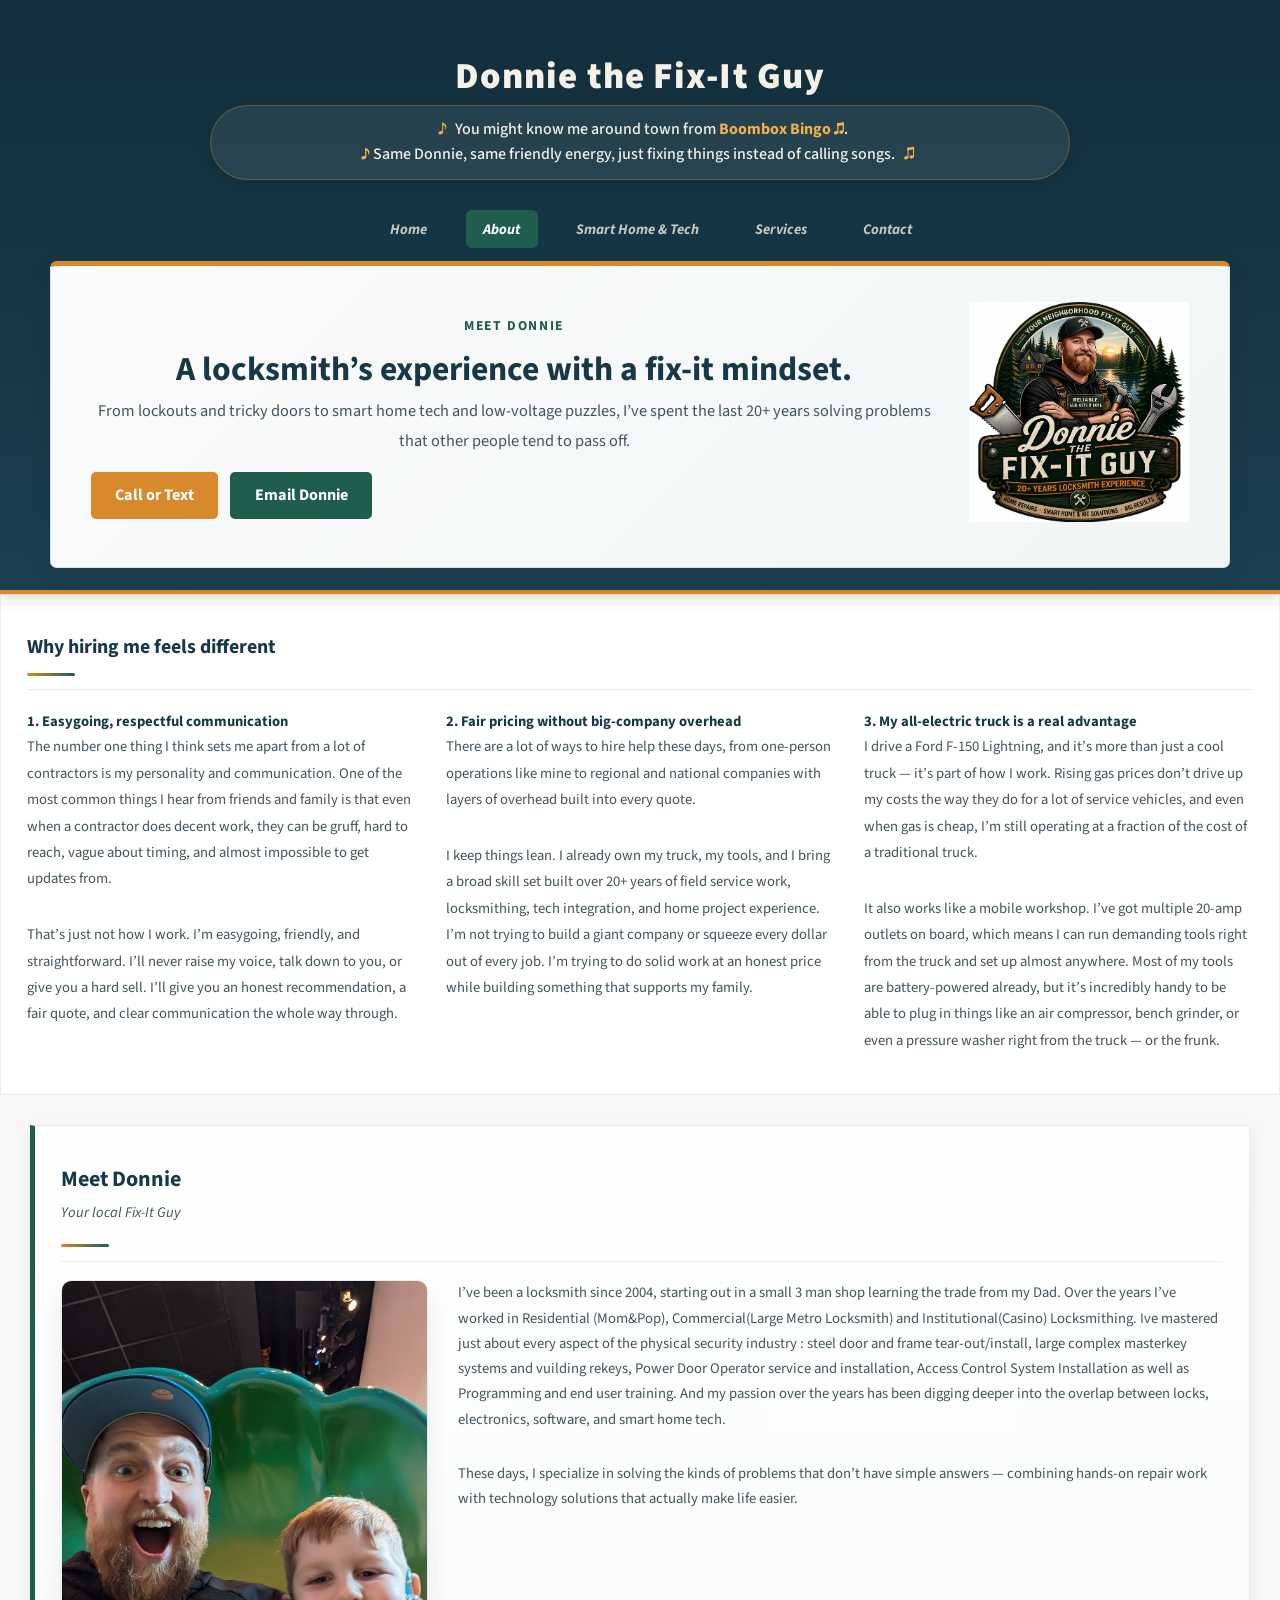
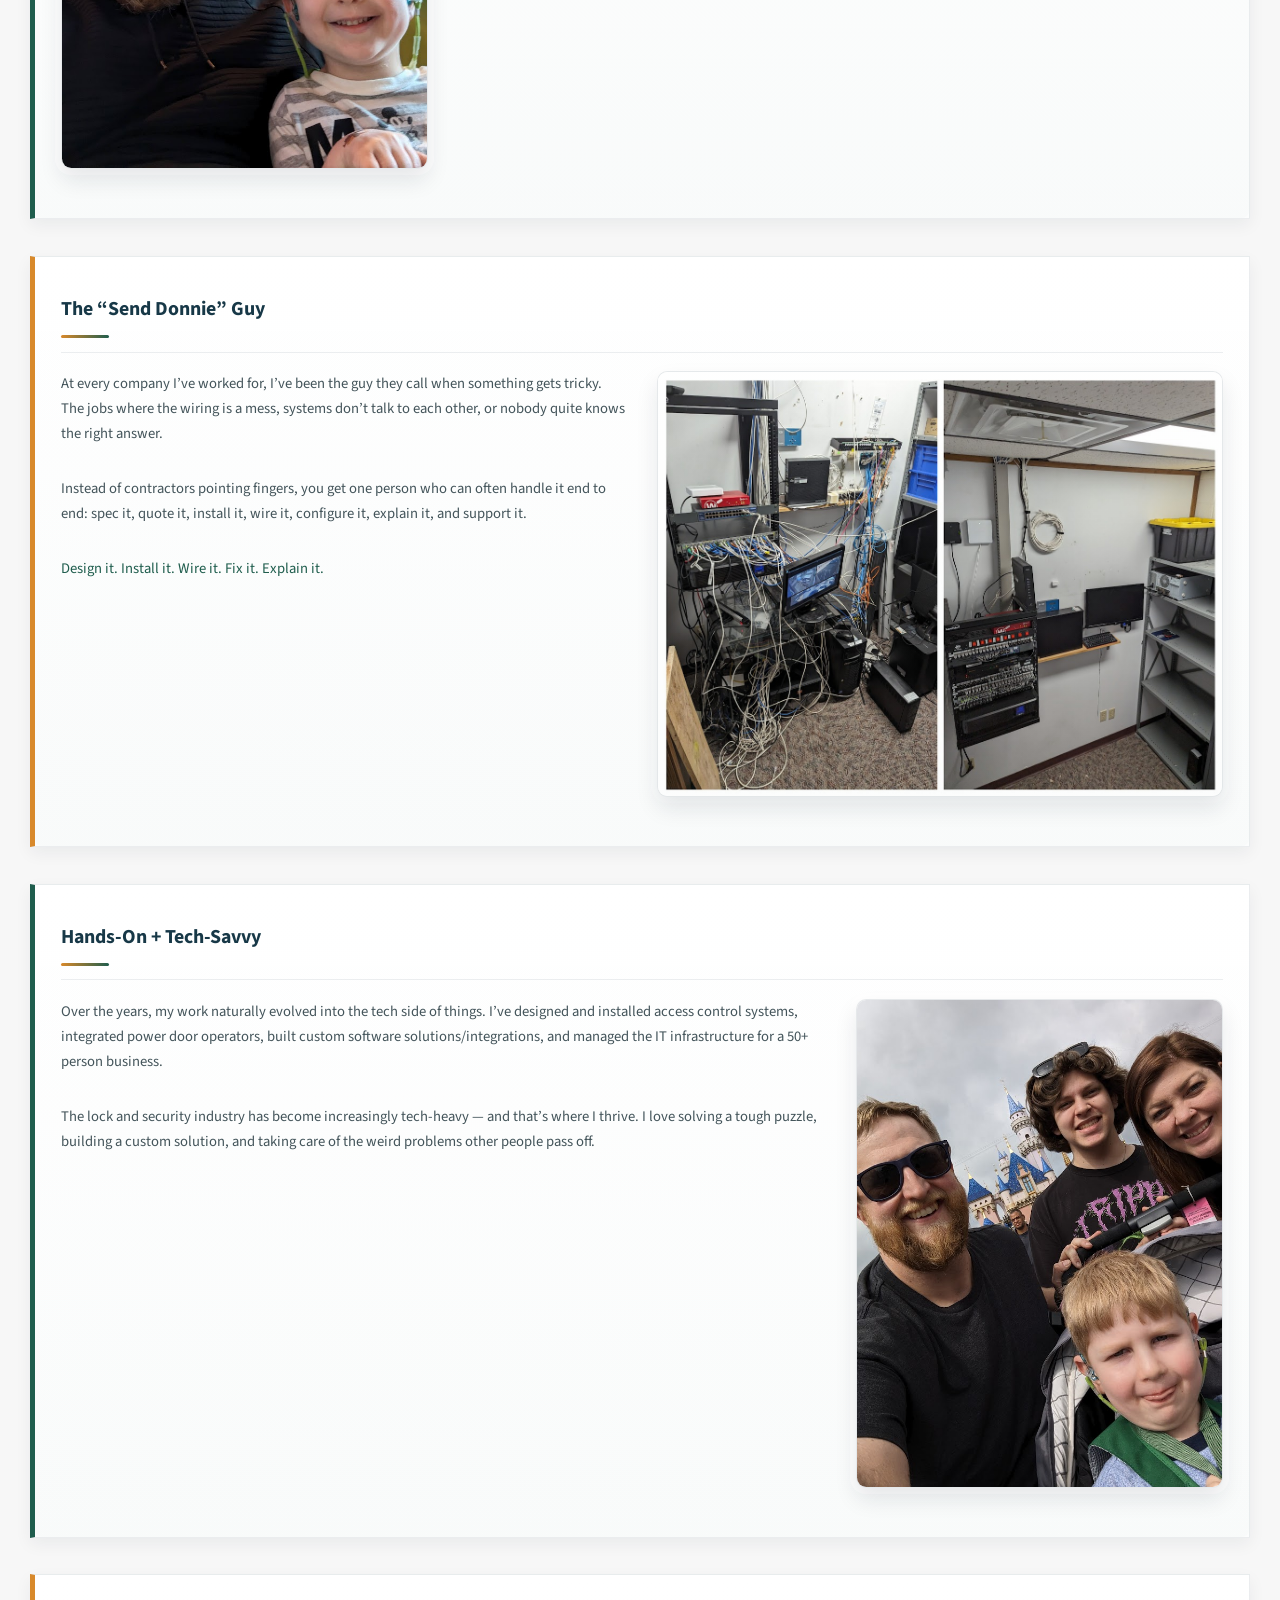
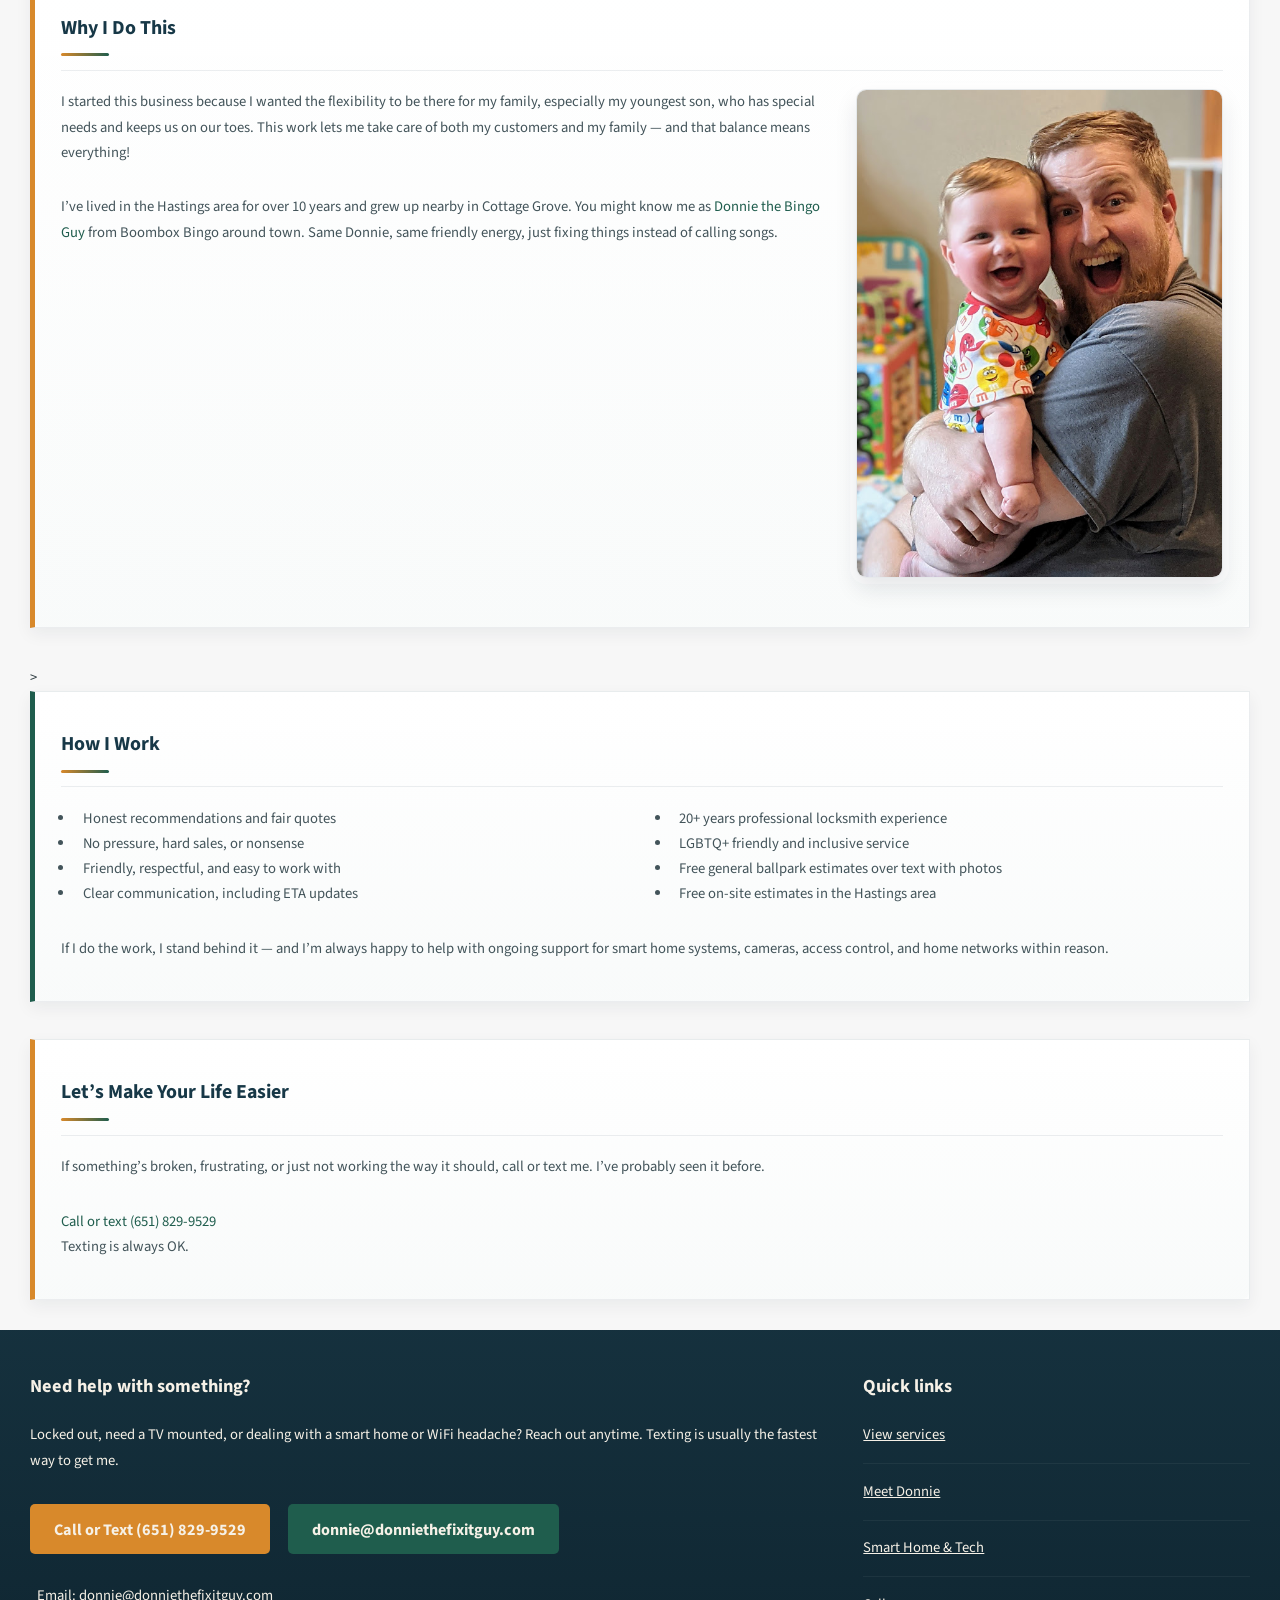
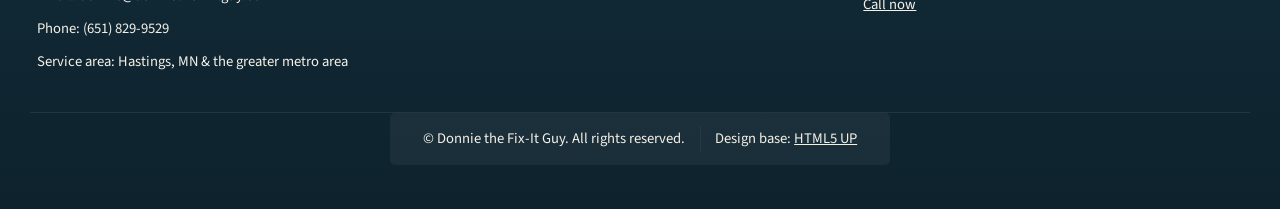
==== about.html @ aeb832d9 "Update about.html" ====
<!DOCTYPE HTML>
<!--
	Dopetrope by HTML5 UP
	html5up.net | @ajlkn
	Free for personal and commercial use under the CCA 3.0 license (html5up.net/license)
-->
<html>
	<head>
		<title>About Donnie | Donnie the Fix-It Guy</title>
		<meta charset="utf-8" />
		<meta name="viewport" content="width=device-width, initial-scale=1, user-scalable=no" />
		<meta name="description" content="Meet Donnie, your local Fix-It Guy serving Hastings, MN and the greater metro with locksmith, repair, and smart home help." />
		<link rel="icon" href="images/logo-main.png" />
		<link rel="stylesheet" href="assets/css/main.css" />
		<link rel="stylesheet" href="assets/css/custom.css" />
	</head>
	<body class="no-sidebar is-preload">
		<div id="page-wrapper">

						<section id="header" class="site-header-slim">
				<h1><a href="index.html">Donnie the Fix-It Guy</a></h1>
				<p class="site-connection">
	<span class="music-note">♪</span>
	You might know me around town from <strong>Boombox Bingo ♫</strong>. <br><strong>♪</strong> Same Donnie, same friendly energy, just fixing things instead of calling songs.
					<span class="music-note">♫</span>
</p>
		
				<nav id="nav">
					<ul>
						<li class=""><a href="index.html">Home</a></li>
						<li class="current"><a href="about.html">About</a></li>
						<li class=""><a href="tech.html">Smart Home &amp; Tech</a></li>
						<li><a href="index.html#services">Services</a></li>
						<li><a href="index.html#contact">Contact</a></li>
					</ul>
				</nav>

				<section class="page-hero hero-subpage">
					<div class="page-hero-inner">
						<div class="page-hero-copy">
							<p class="eyebrow">Meet Donnie</p>
							<h2>A locksmith’s experience with a fix-it mindset.</h2>
							<p>From lockouts and tricky doors to smart home tech and low-voltage puzzles, I’ve spent the last 20+ years solving problems that other people tend to pass off.</p>
							<div class="hero-actions">
								<a href="tel:6518299529" class="button primary">Call or Text</a>
								<a href="mailto:donnie@donniethefixitguy.com" class="button alt">Email Donnie</a>
							</div>
						</div>
						<div class="page-hero-mark">
							<img src="images/logo-main.png" alt="Donnie the Fix-It Guy logo" />
						</div>
					</div>
				</section>
			</section>

			<section class="box">
	<header>
		<h3>Why hiring me feels different</h3>
	</header>

	<div class="row">
		<div class="col-4 col-12-medium">
			<section>
				<h4>1. Easygoing, respectful communication</h4>
				<p>
					The number one thing I think sets me apart from a lot of contractors is my personality and communication.
					One of the most common things I hear from friends and family is that even when a contractor does decent work,
					they can be gruff, hard to reach, vague about timing, and almost impossible to get updates from.
				</p>
				<p>
					That’s just not how I work. I’m easygoing, friendly, and straightforward. I’ll never raise my voice,
					talk down to you, or give you a hard sell. I’ll give you an honest recommendation, a fair quote,
					and clear communication the whole way through.
				</p>
			</section>
		</div>

		<div class="col-4 col-12-medium">
			<section>
				<h4>2. Fair pricing without big-company overhead</h4>
				<p>
					There are a lot of ways to hire help these days, from one-person operations like mine to regional
					and national companies with layers of overhead built into every quote.
				</p>
				<p>
					I keep things lean. I already own my truck, my tools, and I bring a broad skill set built over
					20+ years of field service work, locksmithing, tech integration, and home project experience.
					I’m not trying to build a giant company or squeeze every dollar out of every job. I’m trying to
					do solid work at an honest price while building something that supports my family.
				</p>
			</section>
		</div>

		<div class="col-4 col-12-medium">
			<section>
				<h4>3. My all-electric truck is a real advantage</h4>
				<p>
					I drive a Ford F-150 Lightning, and it’s more than just a cool truck — it’s part of how I work.
					Rising gas prices don’t drive up my costs the way they do for a lot of service vehicles, and even
					when gas is cheap, I’m still operating at a fraction of the cost of a traditional truck.
				</p>
				<p>
					It also works like a mobile workshop. I’ve got multiple 20-amp outlets on board, which means I can
					run demanding tools right from the truck and set up almost anywhere. Most of my tools are battery-powered
					already, but it’s incredibly handy to be able to plug in things like an air compressor, bench grinder,
					or even a pressure washer right from the truck — or the frunk.
				</p>
			</section>
		</div>
	</div>
</section>
			
			<section id="main">
				<div class="container">
					<section class="box">
						<header><h2>Meet Donnie</h2><p>Your local Fix-It Guy</p></header>
						<div class="row">
							<div class="col-4 col-12-medium"><span class="image fit"><img src="images/donnie-1.jpg" alt="Donnie the Fix-It Guy" /></span></div>
							<div class="col-8 col-12-medium"><p>I’ve been a locksmith since 2004, starting out in a small 3 man shop learning the trade from my Dad. Over the years I’ve worked in Residential (Mom&Pop), Commercial(Large Metro Locksmith) and Institutional(Casino) Locksmithing. Ive mastered just about every aspect of the physical security industry : steel door and frame tear-out/install, large complex masterkey systems and vuilding rekeys, Power Door Operator service and installation, Access Control System Installation as well as Programming and end user training.   And my passion over the years has been digging deeper into the overlap between locks, electronics, software, and smart home tech.</p><p>These days, I specialize in solving the kinds of problems that don’t have simple answers — combining hands-on repair work with technology solutions that actually make life easier.</p></div>
						</div>
					</section>

					<section class="box">
						<header><h3>The “Send Donnie” Guy</h3></header>
						<div class="row">
							<div class="col-6 col-12-medium"><p>At every company I’ve worked for, I’ve been the guy they call when something gets tricky. The jobs where the wiring is a mess, systems don’t talk to each other, or nobody quite knows the right answer.</p><p>Instead of contractors pointing fingers, you get one person who can often handle it end to end: spec it, quote it, install it, wire it, configure it, explain it, and support it.</p><p><strong>Design it. Install it. Wire it. Fix it. Explain it.</strong></p></div>
							<div class="col-6 col-12-medium"><span class="image fit"><img src="images/donnie-2.jpg" alt="Donnie working" /></span></div>
						</div>
					</section>

					<section class="box">
						<header><h3>Hands-On + Tech-Savvy</h3></header>
						<div class="row">
							<div class="col-8 col-12-medium"><p>Over the years, my work naturally evolved into the tech side of things. I’ve designed and installed access control systems, integrated power door operators, built custom software solutions/integrations, and managed the IT infrastructure for a 50+ person business.</p><p>The lock and security industry has become increasingly tech-heavy — and that’s where I thrive. I love solving a tough puzzle, building a custom solution, and taking care of the weird problems other people pass off.</p></div>
							<div class="col-4 col-12-medium"><span class="image fit"><img src="images/donnie-3.jpg" alt="Donnie with family" /></span></div>
						</div>
					</section>

					<section class="box">
						<header><h3>Why I Do This</h3></header>
						<div class="row">
							<div class="col-8 col-12-medium"><p>I started this business because I wanted the flexibility to be there for my family, especially my youngest son, who has special needs and keeps us on our toes. This work lets me take care of both my customers and my family — and that balance means everything!</p><p>I’ve lived in the Hastings area for over 10 years and grew up nearby in Cottage Grove. You might know me as <strong>Donnie the Bingo Guy</strong> from Boombox Bingo around town. Same Donnie, same friendly energy, just fixing things instead of calling songs.</p></div>
							<div class="col-4 col-12-medium"><span class="image fit"><img src="images/donnie-4.jpg" alt="Donnie with Alexei" /></span></div>
						</div>
					</section>>

					<section class="box">
						<header><h3>How I Work</h3></header>
						<div class="row">
							<div class="col-6 col-12-medium"><ul><li>Honest recommendations and fair quotes</li><li>No pressure, hard sales, or nonsense</li><li>Friendly, respectful, and easy to work with</li><li>Clear communication, including ETA updates</li></ul></div>
							<div class="col-6 col-12-medium"><ul><li>20+ years professional locksmith experience</li><li>LGBTQ+ friendly and inclusive service</li><li>Free general ballpark estimates over text with photos</li><li>Free on-site estimates in the Hastings area</li></ul></div>
						</div>
						<p>If I do the work, I stand behind it — and I’m always happy to help with ongoing support for smart home systems, cameras, access control, and home networks within reason.</p>
					</section>

					<section class="box">
						<header><h3>Let’s Make Your Life Easier</h3></header>
						<p>If something’s broken, frustrating, or just not working the way it should, call or text me. I’ve probably seen it before.</p>
						<p><strong>Call or text (651) 829-9529</strong><br />Texting is always OK.</p>
					</section>
				</div>
			</section>

			<section id="footer">
				<div class="container">
					<div class="row">
						<div class="col-8 col-12-medium">
							<section id="contact">
								<header><h2>Need help with something?</h2></header>
								<p>Locked out, need a TV mounted, or dealing with a smart home or WiFi headache? Reach out anytime. Texting is usually the fastest way to get me.</p>
								<ul class="actions">
									<li><a href="tel:6518299529" class="button">Call or Text (651) 829-9529</a></li>
									<li><a href="mailto:donnie@donniethefixitguy.com" class="button alt">donnie@donniethefixitguy.com</a></li>
								</ul>
								<ul class="contact-quick">
									<li><strong>Email:</strong> <a href="mailto:donnie@donniethefixitguy.com">donnie@donniethefixitguy.com</a></li>
									<li><strong>Phone:</strong> <a href="tel:6518299529">(651) 829-9529</a></li>
									<li><strong>Service area:</strong> Hastings, MN &amp; the greater metro area</li>
								</ul>
							</section>
						</div>
						<div class="col-4 col-12-medium">
							<section>
								<header><h2>Quick links</h2></header>
								<ul class="divided">
									<li><a href="index.html#services">View services</a></li>
									<li><a href="about.html">Meet Donnie</a></li>
									<li><a href="tech.html">Smart Home &amp; Tech</a></li>
									<li><a href="tel:6518299529">Call now</a></li>
								</ul>
							</section>
						</div>
						<div class="col-12">
							<div id="copyright">
								<ul class="links">
									<li>&copy; Donnie the Fix-It Guy. All rights reserved.</li><li>Design base: <a href="https://html5up.net">HTML5 UP</a></li>
								</ul>
							</div>
						</div>
					</div>
				</div>
			</section>

		</div>

		<script src="assets/js/jquery.min.js"></script>
		<script src="assets/js/jquery.dropotron.min.js"></script>
		<script src="assets/js/browser.min.js"></script>
		<script src="assets/js/breakpoints.min.js"></script>
		<script src="assets/js/util.js"></script>
		<script src="assets/js/main.js"></script>
	</body>
</html>
---- assets/css/main.css ----
@import url("fontawesome-all.min.css");
@import url("https://fonts.googleapis.com/css?family=Source+Sans+Pro:300,400,700,900,300italic");

/*
	Dopetrope by HTML5 UP
	html5up.net | @ajlkn
	Free for personal and commercial use under the CCA 3.0 license (html5up.net/license)
*/

html, body, div, span, applet, object,
iframe, h1, h2, h3, h4, h5, h6, p, blockquote,
pre, a, abbr, acronym, address, big, cite,
code, del, dfn, em, img, ins, kbd, q, s, samp,
small, strike, strong, sub, sup, tt, var, b,
u, i, center, dl, dt, dd, ol, ul, li, fieldset,
form, label, legend, table, caption, tbody,
tfoot, thead, tr, th, td, article, aside,
canvas, details, embed, figure, figcaption,
footer, header, hgroup, menu, nav, output, ruby,
section, summary, time, mark, audio, video {
	margin: 0;
	padding: 0;
	border: 0;
	font-size: 100%;
	font: inherit;
	vertical-align: baseline;}

article, aside, details, figcaption, figure,
footer, header, hgroup, menu, nav, section {
	display: block;}

body {
	line-height: 1;
}

ol, ul {
	list-style: none;
}

blockquote, q {
	quotes: none;
}

	blockquote:before, blockquote:after, q:before, q:after {
		content: '';
		content: none;
	}

table {
	border-collapse: collapse;
	border-spacing: 0;
}

body {
	-webkit-text-size-adjust: none;
}

mark {
	background-color: transparent;
	color: inherit;
}

input::-moz-focus-inner {
	border: 0;
	padding: 0;
}

input, select, textarea {
	-moz-appearance: none;
	-webkit-appearance: none;
	-ms-appearance: none;
	appearance: none;
}

/* Basic */

	html {
		box-sizing: border-box;
	}

	*, *:before, *:after {
		box-sizing: inherit;
	}

	body {
		background: #252122;
		background-image: url("images/bg02.png");
	}

		body.is-preload *, body.is-preload *:before, body.is-preload *:after {
			-moz-animation: none !important;
			-webkit-animation: none !important;
			-ms-animation: none !important;
			animation: none !important;
			-moz-transition: none !important;
			-webkit-transition: none !important;
			-ms-transition: none !important;
			transition: none !important;
		}

	body, input, textarea, select {
		font-family: 'Source Sans Pro';
		font-weight: 300;
		color: #5d5d5d;
		font-size: 14pt;
		line-height: 1.75em;
	}

	strong, b {
		color: #252122;
		font-weight: 400;
	}

	i, em {
		font-style: italic;
	}

	sub {
		position: relative;
		top: 0.5em;
		font-size: 0.8em;
	}

	sup {
		position: relative;
		top: -0.5em;
		font-size: 0.8em;
	}

	blockquote {
		border-left: solid 0.75em #dddddd;
		padding: 1em 0 1em 1.5em;
		font-style: italic;
	}

	h1, h2, h3, h4, h5, h6 {
		color: #252122;
		font-weight: 700;
	}

	h1 a, h2 a, h3 a, h4 a, h5 a, h6 a {
		color: inherit;
		text-decoration: none;
	}

	h2 {
		font-size: 1.5em;
	}

	h3 {
		font-size: 1.35em;
	}

	a {
		color: #d52349;
		text-decoration: underline;
	}

		a:hover {
			text-decoration: none;
		}

	br.clear {
		clear: both;
	}

	hr {
		border: 0;
		border-top: solid 1px #dddddd;
		height: 1px;
		margin: 2em 0 2em 0;
	}

	p, ul, ol, dl, table {
		margin-bottom: 2em;
	}

/* Container */

	.container {
		margin: 0 auto;
		max-width: 100%;
		width: 70em;
	}

		@media screen and (max-width: 1680px) {

			.container {
				width: 70em;
			}

		}

		@media screen and (max-width: 1280px) {

			.container {
				width: calc(100% - 60px);
			}

		}

		@media screen and (max-width: 980px) {

			.container {
				width: calc(100% - 80px);
			}

		}

		@media screen and (max-width: 736px) {

			.container {
				width: calc(100% - 40px);
			}

		}

/* Row */

	.row {
		display: flex;
		flex-wrap: wrap;
		box-sizing: border-box;
		align-items: stretch;
	}

		.row > * {
			box-sizing: border-box;
		}

		.row.gtr-uniform > * > :last-child {
			margin-bottom: 0;
		}

		.row.aln-left {
			justify-content: flex-start;
		}

		.row.aln-center {
			justify-content: center;
		}

		.row.aln-right {
			justify-content: flex-end;
		}

		.row.aln-top {
			align-items: flex-start;
		}

		.row.aln-middle {
			align-items: center;
		}

		.row.aln-bottom {
			align-items: flex-end;
		}

		.row > .imp {
			order: -1;
		}

		.row > .col-1 {
			width: 8.33333%;
		}

		.row > .off-1 {
			margin-left: 8.33333%;
		}

		.row > .col-2 {
			width: 16.66667%;
		}

		.row > .off-2 {
			margin-left: 16.66667%;
		}

		.row > .col-3 {
			width: 25%;
		}

		.row > .off-3 {
			margin-left: 25%;
		}

		.row > .col-4 {
			width: 33.33333%;
		}

		.row > .off-4 {
			margin-left: 33.33333%;
		}

		.row > .col-5 {
			width: 41.66667%;
		}

		.row > .off-5 {
			margin-left: 41.66667%;
		}

		.row > .col-6 {
			width: 50%;
		}

		.row > .off-6 {
			margin-left: 50%;
		}

		.row > .col-7 {
			width: 58.33333%;
		}

		.row > .off-7 {
			margin-left: 58.33333%;
		}

		.row > .col-8 {
			width: 66.66667%;
		}

		.row > .off-8 {
			margin-left: 66.66667%;
		}

		.row > .col-9 {
			width: 75%;
		}

		.row > .off-9 {
			margin-left: 75%;
		}

		.row > .col-10 {
			width: 83.33333%;
		}

		.row > .off-10 {
			margin-left: 83.33333%;
		}

		.row > .col-11 {
			width: 91.66667%;
		}

		.row > .off-11 {
			margin-left: 91.66667%;
		}

		.row > .col-12 {
			width: 100%;
		}

		.row > .off-12 {
			margin-left: 100%;
		}

		.row.gtr-0 {
			margin-top: 0px;
			margin-left: 0px;
		}

			.row.gtr-0 > * {
				padding: 0px 0 0 0px;
			}

			.row.gtr-0.gtr-uniform {
				margin-top: 0px;
			}

				.row.gtr-0.gtr-uniform > * {
					padding-top: 0px;
				}

		.row.gtr-25 {
			margin-top: -12.5px;
			margin-left: -12.5px;
		}

			.row.gtr-25 > * {
				padding: 12.5px 0 0 12.5px;
			}

			.row.gtr-25.gtr-uniform {
				margin-top: -12.5px;
			}

				.row.gtr-25.gtr-uniform > * {
					padding-top: 12.5px;
				}

		.row.gtr-50 {
			margin-top: -25px;
			margin-left: -25px;
		}

			.row.gtr-50 > * {
				padding: 25px 0 0 25px;
			}

			.row.gtr-50.gtr-uniform {
				margin-top: -25px;
			}

				.row.gtr-50.gtr-uniform > * {
					padding-top: 25px;
				}

		.row {
			margin-top: -50px;
			margin-left: -50px;
		}

			.row > * {
				padding: 50px 0 0 50px;
			}

			.row.gtr-uniform {
				margin-top: -50px;
			}

				.row.gtr-uniform > * {
					padding-top: 50px;
				}

		.row.gtr-150 {
			margin-top: -75px;
			margin-left: -75px;
		}

			.row.gtr-150 > * {
				padding: 75px 0 0 75px;
			}

			.row.gtr-150.gtr-uniform {
				margin-top: -75px;
			}

				.row.gtr-150.gtr-uniform > * {
					padding-top: 75px;
				}

		.row.gtr-200 {
			margin-top: -100px;
			margin-left: -100px;
		}

			.row.gtr-200 > * {
				padding: 100px 0 0 100px;
			}

			.row.gtr-200.gtr-uniform {
				margin-top: -100px;
			}

				.row.gtr-200.gtr-uniform > * {
					padding-top: 100px;
				}

		@media screen and (max-width: 1680px) {

			.row {
				display: flex;
				flex-wrap: wrap;
				box-sizing: border-box;
				align-items: stretch;
			}

				.row > * {
					box-sizing: border-box;
				}

				.row.gtr-uniform > * > :last-child {
					margin-bottom: 0;
				}

				.row.aln-left {
					justify-content: flex-start;
				}

				.row.aln-center {
					justify-content: center;
				}

				.row.aln-right {
					justify-content: flex-end;
				}

				.row.aln-top {
					align-items: flex-start;
				}

				.row.aln-middle {
					align-items: center;
				}

				.row.aln-bottom {
					align-items: flex-end;
				}

				.row > .imp-xlarge {
					order: -1;
				}

				.row > .col-1-xlarge {
					width: 8.33333%;
				}

				.row > .off-1-xlarge {
					margin-left: 8.33333%;
				}

				.row > .col-2-xlarge {
					width: 16.66667%;
				}

				.row > .off-2-xlarge {
					margin-left: 16.66667%;
				}

				.row > .col-3-xlarge {
					width: 25%;
				}

				.row > .off-3-xlarge {
					margin-left: 25%;
				}

				.row > .col-4-xlarge {
					width: 33.33333%;
				}

				.row > .off-4-xlarge {
					margin-left: 33.33333%;
				}

				.row > .col-5-xlarge {
					width: 41.66667%;
				}

				.row > .off-5-xlarge {
					margin-left: 41.66667%;
				}

				.row > .col-6-xlarge {
					width: 50%;
				}

				.row > .off-6-xlarge {
					margin-left: 50%;
				}

				.row > .col-7-xlarge {
					width: 58.33333%;
				}

				.row > .off-7-xlarge {
					margin-left: 58.33333%;
				}

				.row > .col-8-xlarge {
					width: 66.66667%;
				}

				.row > .off-8-xlarge {
					margin-left: 66.66667%;
				}

				.row > .col-9-xlarge {
					width: 75%;
				}

				.row > .off-9-xlarge {
					margin-left: 75%;
				}

				.row > .col-10-xlarge {
					width: 83.33333%;
				}

				.row > .off-10-xlarge {
					margin-left: 83.33333%;
				}

				.row > .col-11-xlarge {
					width: 91.66667%;
				}

				.row > .off-11-xlarge {
					margin-left: 91.66667%;
				}

				.row > .col-12-xlarge {
					width: 100%;
				}

				.row > .off-12-xlarge {
					margin-left: 100%;
				}

				.row.gtr-0 {
					margin-top: 0px;
					margin-left: 0px;
				}

					.row.gtr-0 > * {
						padding: 0px 0 0 0px;
					}

					.row.gtr-0.gtr-uniform {
						margin-top: 0px;
					}

						.row.gtr-0.gtr-uniform > * {
							padding-top: 0px;
						}

				.row.gtr-25 {
					margin-top: -12.5px;
					margin-left: -12.5px;
				}

					.row.gtr-25 > * {
						padding: 12.5px 0 0 12.5px;
					}

					.row.gtr-25.gtr-uniform {
						margin-top: -12.5px;
					}

						.row.gtr-25.gtr-uniform > * {
							padding-top: 12.5px;
						}

				.row.gtr-50 {
					margin-top: -25px;
					margin-left: -25px;
				}

					.row.gtr-50 > * {
						padding: 25px 0 0 25px;
					}

					.row.gtr-50.gtr-uniform {
						margin-top: -25px;
					}

						.row.gtr-50.gtr-uniform > * {
							padding-top: 25px;
						}

				.row {
					margin-top: -50px;
					margin-left: -50px;
				}

					.row > * {
						padding: 50px 0 0 50px;
					}

					.row.gtr-uniform {
						margin-top: -50px;
					}

						.row.gtr-uniform > * {
							padding-top: 50px;
						}

				.row.gtr-150 {
					margin-top: -75px;
					margin-left: -75px;
				}

					.row.gtr-150 > * {
						padding: 75px 0 0 75px;
					}

					.row.gtr-150.gtr-uniform {
						margin-top: -75px;
					}

						.row.gtr-150.gtr-uniform > * {
							padding-top: 75px;
						}

				.row.gtr-200 {
					margin-top: -100px;
					margin-left: -100px;
				}

					.row.gtr-200 > * {
						padding: 100px 0 0 100px;
					}

					.row.gtr-200.gtr-uniform {
						margin-top: -100px;
					}

						.row.gtr-200.gtr-uniform > * {
							padding-top: 100px;
						}

		}

		@media screen and (max-width: 1280px) {

			.row {
				display: flex;
				flex-wrap: wrap;
				box-sizing: border-box;
				align-items: stretch;
			}

				.row > * {
					box-sizing: border-box;
				}

				.row.gtr-uniform > * > :last-child {
					margin-bottom: 0;
				}

				.row.aln-left {
					justify-content: flex-start;
				}

				.row.aln-center {
					justify-content: center;
				}

				.row.aln-right {
					justify-content: flex-end;
				}

				.row.aln-top {
					align-items: flex-start;
				}

				.row.aln-middle {
					align-items: center;
				}

				.row.aln-bottom {
					align-items: flex-end;
				}

				.row > .imp-large {
					order: -1;
				}

				.row > .col-1-large {
					width: 8.33333%;
				}

				.row > .off-1-large {
					margin-left: 8.33333%;
				}

				.row > .col-2-large {
					width: 16.66667%;
				}

				.row > .off-2-large {
					margin-left: 16.66667%;
				}

				.row > .col-3-large {
					width: 25%;
				}

				.row > .off-3-large {
					margin-left: 25%;
				}

				.row > .col-4-large {
					width: 33.33333%;
				}

				.row > .off-4-large {
					margin-left: 33.33333%;
				}

				.row > .col-5-large {
					width: 41.66667%;
				}

				.row > .off-5-large {
					margin-left: 41.66667%;
				}

				.row > .col-6-large {
					width: 50%;
				}

				.row > .off-6-large {
					margin-left: 50%;
				}

				.row > .col-7-large {
					width: 58.33333%;
				}

				.row > .off-7-large {
					margin-left: 58.33333%;
				}

				.row > .col-8-large {
					width: 66.66667%;
				}

				.row > .off-8-large {
					margin-left: 66.66667%;
				}

				.row > .col-9-large {
					width: 75%;
				}

				.row > .off-9-large {
					margin-left: 75%;
				}

				.row > .col-10-large {
					width: 83.33333%;
				}

				.row > .off-10-large {
					margin-left: 83.33333%;
				}

				.row > .col-11-large {
					width: 91.66667%;
				}

				.row > .off-11-large {
					margin-left: 91.66667%;
				}

				.row > .col-12-large {
					width: 100%;
				}

				.row > .off-12-large {
					margin-left: 100%;
				}

				.row.gtr-0 {
					margin-top: 0px;
					margin-left: 0px;
				}

					.row.gtr-0 > * {
						padding: 0px 0 0 0px;
					}

					.row.gtr-0.gtr-uniform {
						margin-top: 0px;
					}

						.row.gtr-0.gtr-uniform > * {
							padding-top: 0px;
						}

				.row.gtr-25 {
					margin-top: -7.5px;
					margin-left: -7.5px;
				}

					.row.gtr-25 > * {
						padding: 7.5px 0 0 7.5px;
					}

					.row.gtr-25.gtr-uniform {
						margin-top: -7.5px;
					}

						.row.gtr-25.gtr-uniform > * {
							padding-top: 7.5px;
						}

				.row.gtr-50 {
					margin-top: -15px;
					margin-left: -15px;
				}

					.row.gtr-50 > * {
						padding: 15px 0 0 15px;
					}

					.row.gtr-50.gtr-uniform {
						margin-top: -15px;
					}

						.row.gtr-50.gtr-uniform > * {
							padding-top: 15px;
						}

				.row {
					margin-top: -30px;
					margin-left: -30px;
				}

					.row > * {
						padding: 30px 0 0 30px;
					}

					.row.gtr-uniform {
						margin-top: -30px;
					}

						.row.gtr-uniform > * {
							padding-top: 30px;
						}

				.row.gtr-150 {
					margin-top: -45px;
					margin-left: -45px;
				}

					.row.gtr-150 > * {
						padding: 45px 0 0 45px;
					}

					.row.gtr-150.gtr-uniform {
						margin-top: -45px;
					}

						.row.gtr-150.gtr-uniform > * {
							padding-top: 45px;
						}

				.row.gtr-200 {
					margin-top: -60px;
					margin-left: -60px;
				}

					.row.gtr-200 > * {
						padding: 60px 0 0 60px;
					}

					.row.gtr-200.gtr-uniform {
						margin-top: -60px;
					}

						.row.gtr-200.gtr-uniform > * {
							padding-top: 60px;
						}

		}

		@media screen and (max-width: 980px) {

			.row {
				display: flex;
				flex-wrap: wrap;
				box-sizing: border-box;
				align-items: stretch;
			}

				.row > * {
					box-sizing: border-box;
				}

				.row.gtr-uniform > * > :last-child {
					margin-bottom: 0;
				}

				.row.aln-left {
					justify-content: flex-start;
				}

				.row.aln-center {
					justify-content: center;
				}

				.row.aln-right {
					justify-content: flex-end;
				}

				.row.aln-top {
					align-items: flex-start;
				}

				.row.aln-middle {
					align-items: center;
				}

				.row.aln-bottom {
					align-items: flex-end;
				}

				.row > .imp-medium {
					order: -1;
				}

				.row > .col-1-medium {
					width: 8.33333%;
				}

				.row > .off-1-medium {
					margin-left: 8.33333%;
				}

				.row > .col-2-medium {
					width: 16.66667%;
				}

				.row > .off-2-medium {
					margin-left: 16.66667%;
				}

				.row > .col-3-medium {
					width: 25%;
				}

				.row > .off-3-medium {
					margin-left: 25%;
				}

				.row > .col-4-medium {
					width: 33.33333%;
				}

				.row > .off-4-medium {
					margin-left: 33.33333%;
				}

				.row > .col-5-medium {
					width: 41.66667%;
				}

				.row > .off-5-medium {
					margin-left: 41.66667%;
				}

				.row > .col-6-medium {
					width: 50%;
				}

				.row > .off-6-medium {
					margin-left: 50%;
				}

				.row > .col-7-medium {
					width: 58.33333%;
				}

				.row > .off-7-medium {
					margin-left: 58.33333%;
				}

				.row > .col-8-medium {
					width: 66.66667%;
				}

				.row > .off-8-medium {
					margin-left: 66.66667%;
				}

				.row > .col-9-medium {
					width: 75%;
				}

				.row > .off-9-medium {
					margin-left: 75%;
				}

				.row > .col-10-medium {
					width: 83.33333%;
				}

				.row > .off-10-medium {
					margin-left: 83.33333%;
				}

				.row > .col-11-medium {
					width: 91.66667%;
				}

				.row > .off-11-medium {
					margin-left: 91.66667%;
				}

				.row > .col-12-medium {
					width: 100%;
				}

				.row > .off-12-medium {
					margin-left: 100%;
				}

				.row.gtr-0 {
					margin-top: 0px;
					margin-left: 0px;
				}

					.row.gtr-0 > * {
						padding: 0px 0 0 0px;
					}

					.row.gtr-0.gtr-uniform {
						margin-top: 0px;
					}

						.row.gtr-0.gtr-uniform > * {
							padding-top: 0px;
						}

				.row.gtr-25 {
					margin-top: -10px;
					margin-left: -10px;
				}

					.row.gtr-25 > * {
						padding: 10px 0 0 10px;
					}

					.row.gtr-25.gtr-uniform {
						margin-top: -10px;
					}

						.row.gtr-25.gtr-uniform > * {
							padding-top: 10px;
						}

				.row.gtr-50 {
					margin-top: -20px;
					margin-left: -20px;
				}

					.row.gtr-50 > * {
						padding: 20px 0 0 20px;
					}

					.row.gtr-50.gtr-uniform {
						margin-top: -20px;
					}

						.row.gtr-50.gtr-uniform > * {
							padding-top: 20px;
						}

				.row {
					margin-top: -40px;
					margin-left: -40px;
				}

					.row > * {
						padding: 40px 0 0 40px;
					}

					.row.gtr-uniform {
						margin-top: -40px;
					}

						.row.gtr-uniform > * {
							padding-top: 40px;
						}

				.row.gtr-150 {
					margin-top: -60px;
					margin-left: -60px;
				}

					.row.gtr-150 > * {
						padding: 60px 0 0 60px;
					}

					.row.gtr-150.gtr-uniform {
						margin-top: -60px;
					}

						.row.gtr-150.gtr-uniform > * {
							padding-top: 60px;
						}

				.row.gtr-200 {
					margin-top: -80px;
					margin-left: -80px;
				}

					.row.gtr-200 > * {
						padding: 80px 0 0 80px;
					}

					.row.gtr-200.gtr-uniform {
						margin-top: -80px;
					}

						.row.gtr-200.gtr-uniform > * {
							padding-top: 80px;
						}

		}

		@media screen and (max-width: 736px) {

			.row {
				display: flex;
				flex-wrap: wrap;
				box-sizing: border-box;
				align-items: stretch;
			}

				.row > * {
					box-sizing: border-box;
				}

				.row.gtr-uniform > * > :last-child {
					margin-bottom: 0;
				}

				.row.aln-left {
					justify-content: flex-start;
				}

				.row.aln-center {
					justify-content: center;
				}

				.row.aln-right {
					justify-content: flex-end;
				}

				.row.aln-top {
					align-items: flex-start;
				}

				.row.aln-middle {
					align-items: center;
				}

				.row.aln-bottom {
					align-items: flex-end;
				}

				.row > .imp-small {
					order: -1;
				}

				.row > .col-1-small {
					width: 8.33333%;
				}

				.row > .off-1-small {
					margin-left: 8.33333%;
				}

				.row > .col-2-small {
					width: 16.66667%;
				}

				.row > .off-2-small {
					margin-left: 16.66667%;
				}

				.row > .col-3-small {
					width: 25%;
				}

				.row > .off-3-small {
					margin-left: 25%;
				}

				.row > .col-4-small {
					width: 33.33333%;
				}

				.row > .off-4-small {
					margin-left: 33.33333%;
				}

				.row > .col-5-small {
					width: 41.66667%;
				}

				.row > .off-5-small {
					margin-left: 41.66667%;
				}

				.row > .col-6-small {
					width: 50%;
				}

				.row > .off-6-small {
					margin-left: 50%;
				}

				.row > .col-7-small {
					width: 58.33333%;
				}

				.row > .off-7-small {
					margin-left: 58.33333%;
				}

				.row > .col-8-small {
					width: 66.66667%;
				}

				.row > .off-8-small {
					margin-left: 66.66667%;
				}

				.row > .col-9-small {
					width: 75%;
				}

				.row > .off-9-small {
					margin-left: 75%;
				}

				.row > .col-10-small {
					width: 83.33333%;
				}

				.row > .off-10-small {
					margin-left: 83.33333%;
				}

				.row > .col-11-small {
					width: 91.66667%;
				}

				.row > .off-11-small {
					margin-left: 91.66667%;
				}

				.row > .col-12-small {
					width: 100%;
				}

				.row > .off-12-small {
					margin-left: 100%;
				}

				.row.gtr-0 {
					margin-top: 0px;
					margin-left: 0px;
				}

					.row.gtr-0 > * {
						padding: 0px 0 0 0px;
					}

					.row.gtr-0.gtr-uniform {
						margin-top: 0px;
					}

						.row.gtr-0.gtr-uniform > * {
							padding-top: 0px;
						}

				.row.gtr-25 {
					margin-top: -5px;
					margin-left: -5px;
				}

					.row.gtr-25 > * {
						padding: 5px 0 0 5px;
					}

					.row.gtr-25.gtr-uniform {
						margin-top: -5px;
					}

						.row.gtr-25.gtr-uniform > * {
							padding-top: 5px;
						}

				.row.gtr-50 {
					margin-top: -10px;
					margin-left: -10px;
				}

					.row.gtr-50 > * {
						padding: 10px 0 0 10px;
					}

					.row.gtr-50.gtr-uniform {
						margin-top: -10px;
					}

						.row.gtr-50.gtr-uniform > * {
							padding-top: 10px;
						}

				.row {
					margin-top: -20px;
					margin-left: -20px;
				}

					.row > * {
						padding: 20px 0 0 20px;
					}

					.row.gtr-uniform {
						margin-top: -20px;
					}

						.row.gtr-uniform > * {
							padding-top: 20px;
						}

				.row.gtr-150 {
					margin-top: -30px;
					margin-left: -30px;
				}

					.row.gtr-150 > * {
						padding: 30px 0 0 30px;
					}

					.row.gtr-150.gtr-uniform {
						margin-top: -30px;
					}

						.row.gtr-150.gtr-uniform > * {
							padding-top: 30px;
						}

				.row.gtr-200 {
					margin-top: -40px;
					margin-left: -40px;
				}

					.row.gtr-200 > * {
						padding: 40px 0 0 40px;
					}

					.row.gtr-200.gtr-uniform {
						margin-top: -40px;
					}

						.row.gtr-200.gtr-uniform > * {
							padding-top: 40px;
						}

		}

/* Form */

	form label {
		display: block;
		color: #252122;
		font-weight: 400;
		margin: 0 0 0.5em 0;
	}

	form input[type=text],
	form input[type=email],
	form input[type=password],
	form select,
	form textarea {
		-webkit-appearance: none;
		display: block;
		border: 0;
		padding: 0.75em 1em;
		font-size: 1em;
		border-radius: 5px;
		border: solid 1px #dddddd;
		background: #fff;
		width: 100%;
	}

		form input[type=text]:focus,
		form input[type=email]:focus,
		form input[type=password]:focus,
		form select:focus,
		form textarea:focus {
			box-shadow: inset 0px 0px 1px 1px #43bff0;
		}

	form textarea {
		height: 15em;
	}

	form ::-webkit-input-placeholder {
		color: #555 !important;
	}

	form :-moz-placeholder {
		color: #555 !important;
	}

	form ::-moz-placeholder {
		color: #555 !important;
	}

	form :-ms-input-placeholder {
		color: #555 !important;
	}

	form ::-moz-focus-inner {
		border: 0;
	}

/* Tables */

	table {
		width: 100%;
	}

		table tr {
			border-top: solid 1px #dddddd;
		}

			table tr:first-child {
				border-top: 0;
			}

		table td {
			padding: 0.5em 1em 0.5em 1em;
		}

		table th {
			text-align: left;
			padding: 0.5em 1em 0.5em 1em;
			font-weight: 700;
			margin: 0 0 1em 0;
		}

		table thead {
			border-bottom: solid 2px #dddddd;
		}

/* Section/Article */

	section, article {
		margin-bottom: 2.5em;
	}

		section > :last-child, section:last-child, article > :last-child, article:last-child {
			margin-bottom: 0;
		}

	header {
		margin: 0 0 1.5em 0;
	}

		header > p {
			display: block;
			font-style: italic;
			margin: 0.5em 0 0 0;
			padding-bottom: 0.5em;
		}

		header.major {
			position: relative;
			text-align: center;
			border-top: solid 1px #ccc;
			top: 1em;
			margin: 0 0 3em 0;
		}

			header.major h2 {
				background: #fff;
				position: relative;
				top: -0.65em;
				display: inline;
				margin: 0;
				padding: 0 1em 0 1em;
			}

	footer {
		margin: 2.25em 0 0 0;
	}

/* Box */

	.box {
		background: #ffffff;
		border-bottom: solid 1px #ccc;
		padding: 2.75em 1.75em 2.75em 1.75em;
	}

		.box .image.featured {
			position: relative;
			width: auto;
			left: 1.75em;
			top: 1.75em;
			margin: -4.5em 0 4.25em -3.5em;
		}

		.box.post header {
			padding-top: 1em;
			margin: 0 0 2em 0;
		}

		.box.post h2 {
			font-size: 2.5em;
			letter-spacing: -0.015em;
		}

		.box.post header > p {
			margin-top: 1.25em;
			font-size: 1.25em;
		}

		.box footer ul.actions {
			margin-bottom: 0;
		}

/* Button */

	input[type="button"],
	input[type="submit"],
	input[type="reset"],
	button,
	.button {
		-webkit-appearance: none;
		display: inline-block;
		text-decoration: none;
		cursor: pointer;
		border: 0;
		border-radius: 5px;
		background: #d52349;
		color: #fff !important;
		font-weight: 700;
		outline: 0;
		font-size: 1.1em;
		padding: 0.65em 1.5em 0.65em 1.5em;
		text-align: center;
		-moz-transition: background-color .25s ease-in-out;
		-webkit-transition: background-color .25s ease-in-out;
		-ms-transition: background-color .25s ease-in-out;
		transition: background-color .25s ease-in-out;
	}

		input[type="button"]:hover,
		input[type="submit"]:hover,
		input[type="reset"]:hover,
		button:hover,
		.button:hover {
			background: #e53359;
		}

		input[type="button"]:active,
		input[type="submit"]:active,
		input[type="reset"]:active,
		button:active,
		.button:active {
			background: #c51349;
		}

		input[type="button"].alt,
		input[type="submit"].alt,
		input[type="reset"].alt,
		button.alt,
		.button.alt {
			background: #252122;
		}

			input[type="button"].alt:hover,
			input[type="submit"].alt:hover,
			input[type="reset"].alt:hover,
			button.alt:hover,
			.button.alt:hover {
				background: #353132;
			}

			input[type="button"].alt:active,
			input[type="submit"].alt:active,
			input[type="reset"].alt:active,
			button.alt:active,
			.button.alt:active {
				background: #151112;
			}

		input[type="button"].icon:before,
		input[type="submit"].icon:before,
		input[type="reset"].icon:before,
		button.icon:before,
		.button.icon:before {
			opacity: 0.35;
			position: relative;
			top: 0.05em;
			margin-right: 0.75em;
		}

		input[type="button"].large,
		input[type="submit"].large,
		input[type="reset"].large,
		button.large,
		.button.large {
			font-size: 1.5em;
			padding: 0.75em 1.5em 0.75em 1.5em;
		}

/* Image */

	.image {
		display: inline-block;
		outline: 0;
	}

		.image img {
			display: block;
			width: 100%;
		}

		.image.centered {
			display: block;
			margin: 0 0 2em 0;
		}

			.image.centered img {
				margin: 0 auto;
				width: auto;
			}

		.image.featured {
			display: block;
			width: 100%;
			margin: 0 0 2em 0;
		}

		.image.left {
			float: left;
			margin: 0 2em 2em 0;
		}

/* List */

	ul {
		list-style: disc;
		padding-left: 1em;
	}

		ul li {
			padding-left: 0.5em;
		}

	ol {
		list-style: decimal;
		padding-left: 1.25em;
	}

		ol li {
			padding-left: 0.25em;
		}

/* Actions */

	ul.actions {
		list-style: none;
		padding-left: 0;
	}

		ul.actions li {
			display: inline-block;
			margin-left: 1em;
			padding-left: 0;
		}

			ul.actions li:first-child {
				margin-left: 0;
			}

/* Links */

	ul.links {
		list-style: none;
		padding-left: 0;
	}

		ul.links li {
			display: inline-block;
			border-left: solid 1px rgba(255, 255, 255, 0.05);
			padding: 0 0 0 1em;
			margin: 0 0 0 1em;
		}

			ul.links li:first-child {
				border-left: 0;
				padding-left: 0;
				margin-left: 0;
			}

/* Contact */

	ul.contact {
		list-style: none;
		padding-left: 0;
	}

		ul.contact li {
			position: relative;
			border-top: solid 1px #ddd;
			padding: 1.3em 0 1.3em 7em;
		}

			ul.contact li h3 {
				position: absolute;
				left: 0;
				top: 1.3em;
				font-size: 1.1em;
			}

			ul.contact li p {
				margin: 0;
			}

			ul.contact li:first-child {
				padding-top: 0;
				border-top: 0;
			}

				ul.contact li:first-child h3 {
					top: 0;
				}

/* Dates */

	ul.dates {
		list-style: none;
		padding-left: 0;
	}

		ul.dates li {
			position: relative;
			border-top: solid 1px #ddd;
			padding: 1.3em 0 1.3em 6.75em;
		}

		ul.dates .date {
			display: block;
			position: absolute;
			left: 0;
			top: 1.3em;
			background-color: #d52349;
			height: 3.5em;
			text-align: center;
			color: #fff;
			line-height: 1em;
			border-top-left-radius: 5px;
			border-bottom-left-radius: 5px;
			padding: 0.5em 0.75em 0 1em;
		}

			ul.dates .date:after {
				content: '';
				position: absolute;
				bottom: 0;
				right: -1.2em;
				border-left: solid 1.25em #d52349;
				border-top: solid 1.8em transparent;
				border-bottom: solid 1.8em transparent;
			}

			ul.dates .date strong {
				display: block;
				font-size: 1.75em;
				padding-top: 0.15em;
			}

		ul.dates h3 {
			font-size: 1.1em;
		}

		ul.dates p {
			margin: 0;
		}

		ul.dates li:first-child {
			border-top: 0;
			padding-top: 0;
		}

			ul.dates li:first-child .date {
				top: 0;
			}

/* Divided */

	ul.divided {
		list-style: none;
		padding-left: 0;
	}

		ul.divided li {
			border-top: solid 1px #ddd;
			padding: 1em 0 1em 0;
		}

			ul.divided li:first-child {
				border-top: 0;
				padding-top: 0;
			}

/* Social */

	ul.social {
		list-style: none;
		padding-left: 0;
		overflow: hidden;
		cursor: default;
		margin: 0 0 3.25em 0;
	}

		ul.social li {
			display: inline-block;
			padding-left: 0;
			margin-left: 0.75em;
		}

			ul.social li:first-child {
				margin-left: 0;
			}

			ul.social li a {
				display: inline-block;
				width: 3em;
				height: 3em;
				text-align: center;
				border-radius: 5px;
				background: #888;
				-moz-transition: background-color .25s ease-in-out;
				-webkit-transition: background-color .25s ease-in-out;
				-ms-transition: background-color .25s ease-in-out;
				transition: background-color .25s ease-in-out;
			}

				ul.social li a:before {
					color: #fff;
					font-size: 2em;
					line-height: 1.5em;
				}

				ul.social li a.fa-facebook {
					background: #3c5a98;
				}

					ul.social li a.fa-facebook:hover {
						background: #4c6aa8;
					}

				ul.social li a.fa-twitter {
					background: #2daae4;
				}

					ul.social li a.fa-twitter:hover {
						background: #3dbaf4;
					}

				ul.social li a.fa-dribbble {
					background: #c4376b;
				}

					ul.social li a.fa-dribbble:hover {
						background: #d4477b;
					}

				ul.social li a.fa-linkedin {
					background: #006599;
				}

					ul.social li a.fa-linkedin:hover {
						background: #1075a9;
					}

				ul.social li a.fa-tumblr {
					background: #2b4661;
				}

					ul.social li a.fa-tumblr:hover {
						background: #3b5671;
					}

				ul.social li a.fa-google-plus {
					background: #da2713;
				}

					ul.social li a.fa-google-plus:hover {
						background: #ea3723;
					}

/* Icons */

	.icon {
		text-decoration: none;
		position: relative;
		text-decoration: none;
	}

		.icon:before {
			-moz-osx-font-smoothing: grayscale;
			-webkit-font-smoothing: antialiased;
			display: inline-block;
			font-style: normal;
			font-variant: normal;
			text-rendering: auto;
			line-height: 1;
			text-transform: none !important;
			font-family: 'Font Awesome 5 Free';
			font-weight: 400;
		}

		.icon.solid:before {
			font-weight: 900;
		}

		.icon.brands:before {
			font-family: 'Font Awesome 5 Brands';
		}

		.icon:before {
			line-height: inherit;
		}

		.icon > .label {
			display: none;
		}

		.icon.featured {
			position: relative;
			display: inline-block;
			background-color: #d52349;
			width: 9em;
			padding: 1.75em 0 0.75em 0;
			border-top-left-radius: 5px;
			border-top-right-radius: 5px;
			margin: 0 0 4.5em 0;
			cursor: default;
		}

			.icon.featured:before {
				font-size: 4.5em;
				line-height: 1em;
				color: #fff;
			}

			.icon.featured:after {
				content: '';
				position: absolute;
				bottom: -1.95em;
				left: 0;
				border-top: solid 2em #d52349;
				border-left: solid 4.5em transparent;
				border-right: solid 4.5em transparent;
			}

			.icon.featured.alt {
				background-color: #252122;
			}

				.icon.featured.alt:after {
					border-top-color: #252122;
				}

			.icon.featured.alt2 {
				background-color: #827a7c;
			}

				.icon.featured.alt2:after {
					border-top-color: #827a7c;
				}

/* Page Wrapper */

	#page-wrapper > section {
		margin-bottom: 0;
	}

/* Header */

	#header {
		position: relative;
		background: #ffffff;
		border-bottom: solid 1px #ccc;
		padding: 5em 0 4em 0;
		text-align: center;
	}

		#header h1 {
			color: #252122;
			font-weight: 900;
			font-size: 2.5em;
			letter-spacing: -0.035em;
			line-height: 1;
		}

/* Nav */

	#nav {
		margin: 2.5em 0 0 0;
	}

		#nav > ul {
			margin: 0;
		}

			#nav > ul > li {
				display: inline-block;
				font-style: italic;
				margin: 0 0.35em 0 0.35em;
			}

				#nav > ul > li > ul {
					display: none;
				}

				#nav > ul > li > a {
					border-radius: 5px;
					color: #5d5d5d;
					text-decoration: none;
					padding: 0.6em 1.2em 0.6em 1.2em;
					-moz-transition: background-color .25s ease-in-out;
					-webkit-transition: background-color .25s ease-in-out;
					-ms-transition: background-color .25s ease-in-out;
					transition: background-color .25s ease-in-out;
					outline: 0;
				}

				#nav > ul > li:hover > a, #nav > ul > li.active > a {
					background: #f3f3f3;
				}

				#nav > ul > li.current > a {
					background: #d52349;
					color: #fff !important;
					font-weight: 700;
				}

	.dropotron {
		border-radius: 5px;
		background-color: #252122;
		background-color: rgba(34, 30, 31, 0.98);
		padding: 1.25em 1.5em 1.25em 1.5em;
		font-style: italic;
		min-width: 13em;
		box-shadow: 0px 8px 15px 0px rgba(0, 0, 0, 0.5);
		text-align: left;
		margin-top: -1.25em;
		margin-left: -1px;
		list-style: none;
	}

		.dropotron a, .dropotron span {
			color: #aaa;
			text-decoration: none;
			-moz-transition: color .25s ease-in-out;
			-webkit-transition: color .25s ease-in-out;
			-ms-transition: color .25s ease-in-out;
			transition: color .25s ease-in-out;
		}

		.dropotron li {
			padding: 0.25em 0 0.25em 0;
		}

			.dropotron li:hover > a, .dropotron li:hover > span {
				color: #fff;
			}

		.dropotron.level-0 {
			margin-top: 2em;
		}

			.dropotron.level-0:before {
				content: '';
				display: block;
				position: absolute;
				left: 50%;
				margin-left: -10px;
				top: -9px;
				border-left: solid 10px transparent;
				border-right: solid 10px transparent;
				border-bottom: solid 10px #252122;
				border-bottom-color: rgba(34, 30, 31, 0.98);
			}

/* Banner */

	#banner {
		background: #CCE8F4 url("../../images/pic01.jpg");
		background-position: center center;
		background-size: auto 100%;
		background-repeat: no-repeat;
		text-align: center;
		position: relative;
		padding: 8em 0;
		margin: 4em 0 0 0;
	}

		#banner header {
			background-color: rgba(34, 30, 31, 0.98);
			display: inline-block;
			padding: 2.5em 5em;
			border-radius: 5px;
		}

			#banner header h2 {
				color: #fff;
				font-weight: 700;
				font-size: 2.5em;
				margin: 0 0 0.65em 0;
			}

			#banner header p {
				color: #d52349;
				padding: 0;
				font-style: normal;
				margin: 0;
				font-size: 1.5em;
			}

/* Intro */

	#intro {
		text-align: center;
		overflow: hidden;
	}

		#intro section {
			margin: 3em 0;
			padding: 2.5em 0;
		}

		#intro h2 {
			font-size: 1.75em;
		}

		#intro p {
			margin: 0;
		}

		#intro .middle {
			position: relative;
			z-index: 1;
		}

			#intro .middle:before {
				content: '';
				width: 32px;
				height: 100%;
				position: absolute;
				left: -24px;
				top: 0;
				display: block;
				z-index: -1;
				box-shadow: 32px 0 0 0 #fff, 0 -32px 0 0 #fff, 0 32px 0 0 #fff, 32px 32px 0 0 #fff, 32px -32px 0 0 #fff, 0 0 32px 0 rgba(0, 0, 0, 0.15);
			}

			#intro .middle:after {
				content: '';
				width: 32px;
				height: 100%;
				position: absolute;
				right: -24px;
				top: 0;
				display: block;
				z-index: -1;
				box-shadow: -32px 0 0 0 #fff, 0 -32px 0 0 #fff, 0 32px 0 0 #fff, -32px 32px 0 0 #fff, -32px -32px 0 0 #fff, 0 0 32px 0 rgba(0, 0, 0, 0.15);
			}

		#intro .button {
			min-width: 12em;
		}

		#intro footer {
			margin: 0;
		}

/* Main */

	#main {
		position: relative;
		background: #f7f7f7 url("images/bg02.png");
		padding: 4em 0 4em 0;
	}

		#main:before {
			content: '';
			position: absolute;
			top: 0;
			left: 0;
			width: 100%;
			background: url("images/bg01.png");
			background-size: 100% 100%;
			z-index: 0;
			opacity: 0.1;
		}

		#main .major h2 {
			background: #f7f7f7 url("images/bg02.png");
		}

/* Footer */

	#footer {
		position: relative;
		color: #858484;
		padding: 4em 0;
	}

		#footer:before {
			content: '';
			position: absolute;
			top: 0;
			left: 0;
			width: 100%;
			background: url("images/bg01.png");
			background-size: 100% 100%;
			z-index: 0;
			opacity: 0.5;
		}

		#footer a {
			color: #c5c4c4;
		}

		#footer h2, #footer h3, #footer h4, #footer h5, #footer h6, #footer strong, #footer b {
			color: #fff;
		}

			#footer h2 a, #footer h3 a, #footer h4 a, #footer h5 a, #footer h6 a, #footer strong a, #footer b a {
				color: inherit;
			}

		#footer ul.contact li,
		#footer ul.dates li,
		#footer ul.divided li {
			border-top-color: #353434;
			border-top-color: rgba(255, 255, 255, 0.05);
		}

		#footer header {
			margin: 0 0 3em 0;
		}

			#footer header h2 {
				font-size: 1.75em;
			}

/* Copyright */

	#copyright {
		text-align: center;
		margin: 3em 0 2em 0;
	}

		#copyright ul.links {
			display: inline-block;
			background: #2C2929;
			background: rgba(255, 255, 255, 0.05);
			border-radius: 5px;
			margin: 0;
			padding: 0.85em 2.25em 0.85em 2.25em;
		}

/* XLarge */

	@media screen and (max-width: 1680px) {

		/* Basic */

			body, input, textarea, select {
				font-size: 12pt;
			}

	}

/* Large */

	@media screen and (max-width: 1280px) {

		/* Basic */

			body, input, textarea, select {
				font-size: 11pt;
			}

		/* Section/Article */

			header.major {
				margin: 0.75em 0 2.5em 0;
			}

				header.major h2 {
					padding: 0 1em 0 1em;
				}

		/* Social */

			ul.social li {
				margin: 0 0 0.25em 0.75em;
			}

		/* Header */

			#header {
				padding: 4em 0 3em 0;
			}

		/* Banner */

			#banner {
				padding: 6em 0;
				margin: 3em 0 0 0;
			}

		/* Intro */

			#intro {
				padding: 0;
			}

				#intro section {
					padding: 1em 2em;
				}

				#intro .middle:before {
					left: -12px;
				}

				#intro .middle:after {
					right: -12px;
				}

		/* Main */

			#main {
				padding: 30px 0;
			}

		/* Footer */

			#footer {
				padding: 3em 0;
			}

				#footer:before {
					height: 2.5em;
				}

				#footer header {
					margin: 0 0 1.5em 0;
				}

					#footer header h2 {
						font-size: 1.25em;
					}

		/* Copyright */

			#copyright {
				margin: 0;
			}

	}

/* Medium */

	#navPanel, #titleBar {
		display: none;
	}

	@media screen and (max-width: 980px) {

		/* Basic */

			html, body {
				overflow-x: hidden;
			}

		/* Box */

			.box footer ul.actions li {
				margin: 1em 0 0 0;
				display: block;
			}

				.box footer ul.actions li .button {
					width: 100%;
				}

				.box footer ul.actions li:first-child {
					margin-top: 0;
				}

		/* Header */

			#header {
				padding: 3.5em 0 3em 0;
			}

		/* Nav */

			#nav {
				display: none;
			}

		/* Intro */

			#intro {
				padding: 3em 0 0 0;
			}

				#intro section {
					position: relative;
					border-top: solid 1px #dfdfdf;
					margin: 0;
					padding: 40px 0 0 0;
				}

					#intro section.first {
						border-top: 0;
						padding-top: 0;
					}

					#intro section p {
						margin: 0;
					}

				#intro .middle:before, #intro .middle:after {
					display: none;
				}

				#intro footer {
					padding: 3em 0 0 0;
				}

					#intro footer ul.actions {
						margin-bottom: 0;
					}

		/* Main */

			#main {
				padding: 40px 0;
			}

		/* Copyright */

			#copyright ul.links {
				display: block;
			}

		/* Nav */

			#page-wrapper {
				-moz-backface-visibility: hidden;
				-webkit-backface-visibility: hidden;
				-ms-backface-visibility: hidden;
				backface-visibility: hidden;
				-moz-transition: -moz-transform 0.5s ease;
				-webkit-transition: -webkit-transform 0.5s ease;
				-ms-transition: -ms-transform 0.5s ease;
				transition: transform 0.5s ease;
				padding-bottom: 1px;
			}

			#titleBar {
				-moz-backface-visibility: hidden;
				-webkit-backface-visibility: hidden;
				-ms-backface-visibility: hidden;
				backface-visibility: hidden;
				-moz-transition: -moz-transform 0.5s ease;
				-webkit-transition: -webkit-transform 0.5s ease;
				-ms-transition: -ms-transform 0.5s ease;
				transition: transform 0.5s ease;
				display: block;
				height: 44px;
				left: 0;
				position: fixed;
				top: 0;
				width: 100%;
				z-index: 10001;
				background: none;
			}

				#titleBar .toggle {
					text-decoration: none;
					width: 80px;
					height: 60px;
				}

					#titleBar .toggle:before {
						-moz-osx-font-smoothing: grayscale;
						-webkit-font-smoothing: antialiased;
						display: inline-block;
						font-style: normal;
						font-variant: normal;
						text-rendering: auto;
						line-height: 1;
						text-transform: none !important;
						font-family: 'Font Awesome 5 Free';
						font-weight: 900;
					}

					#titleBar .toggle:before {
						content: '\f0c9';
						display: block;
						position: absolute;
						left: 10px;
						top: 10px;
						width: 50px;
						height: 40px;
						line-height: 40px;
						font-size: 18px;
						color: #fff;
						text-align: center;
						background: rgba(150, 150, 150, 0.75);
						border-radius: 5px;
					}

					#titleBar .toggle:active:before {
						background-color: #969696;
					}

			#navPanel {
				-moz-backface-visibility: hidden;
				-webkit-backface-visibility: hidden;
				-ms-backface-visibility: hidden;
				backface-visibility: hidden;
				-moz-transform: translateX(-275px);
				-webkit-transform: translateX(-275px);
				-ms-transform: translateX(-275px);
				transform: translateX(-275px);
				-moz-transition: -moz-transform 0.5s ease;
				-webkit-transition: -webkit-transform 0.5s ease;
				-ms-transition: -ms-transform 0.5s ease;
				transition: transform 0.5s ease;
				display: block;
				height: 100%;
				left: 0;
				overflow-y: auto;
				position: fixed;
				top: 0;
				width: 275px;
				z-index: 10002;
				color: #858484;
				background-image: url("images/bg02.png");
				box-shadow: inset -3px 0px 5px 0px rgba(0, 0, 0, 0.35);
			}

				#navPanel .link {
					display: block;
					color: #888;
					text-decoration: none;
					height: 44px;
					line-height: 44px;
					border-top: solid 1px rgba(255, 255, 255, 0.05);
					padding: 0 1em 0 1em;
					font-style: italic;
				}

					#navPanel .link:first-child {
						border-top: 0;
					}

				#navPanel .indent-1 {
					display: inline-block;
					width: 1em;
				}

				#navPanel .indent-2 {
					display: inline-block;
					width: 2em;
				}

				#navPanel .indent-3 {
					display: inline-block;
					width: 3em;
				}

				#navPanel .indent-4 {
					display: inline-block;
					width: 4em;
				}

				#navPanel .indent-5 {
					display: inline-block;
					width: 5em;
				}

				#navPanel .depth-0 {
					color: #fff;
				}

			body.navPanel-visible #page-wrapper {
				-moz-transform: translateX(275px);
				-webkit-transform: translateX(275px);
				-ms-transform: translateX(275px);
				transform: translateX(275px);
			}

			body.navPanel-visible #titleBar {
				-moz-transform: translateX(275px);
				-webkit-transform: translateX(275px);
				-ms-transform: translateX(275px);
				transform: translateX(275px);
			}

			body.navPanel-visible #navPanel {
				-moz-transform: translateX(0);
				-webkit-transform: translateX(0);
				-ms-transform: translateX(0);
				transform: translateX(0);
			}

	}

/* Small */

	@media screen and (max-width: 736px) {

		/* Basic */

			body, input, textarea, select {
				font-size: 11pt;
			}

			h2, h3, h4, h5, h6 {
				font-size: 1.25em;
			}

		/* Button */

			input[type="button"].large,
			input[type="submit"].large,
			input[type="reset"].large,
			button.large,
			.button.large {
				font-size: 1.1em;
				padding: 0.65em 1.5em 0.65em 1.5em;
			}

		/* Actions */

			ul.actions li {
				margin: 1em 0 0 0;
				display: block;
			}

				ul.actions li .button {
					width: 100%;
				}

				ul.actions li:first-child {
					margin-top: 0;
				}

		/* Section/Article */

			section, article {
				margin-bottom: 20px;
			}

			header {
				margin: 0 0 1em 0;
			}

			footer {
				margin: 2em 0 0 0;
			}

		/* Box */

			.box {
				padding: 25px 15px 20px 15px;
			}

				.box .image.featured {
					left: 15px;
					top: 15px;
					margin: -40px 0 40px -30px;
				}

				.box.post header {
					padding-top: 0;
					margin: 0 0 1em 0;
				}

				.box.post h2 {
					font-size: 1.5em;
					line-height: 1.5em;
				}

				.box.post header > p {
					margin-top: 0;
					font-size: 1em;
				}

		/* Divided */

			ul.divided li {
				padding: 0.5em 0 0.5em 0;
			}

		/* Contact */

			ul.contact li {
				padding: 0.8em 0 0.8em 7em;
			}

				ul.contact li h3 {
					top: 0.8em;
				}

		/* Dates */

			ul.dates li {
				padding-left: 6em;
			}

			ul.dates h3 {
				margin: 0 0 0.5em 0;
			}

		/* Links */

			ul.links li {
				display: block;
				padding: 0.25em 0 0 0;
				margin: 0.25em 0 0 0;
				border-left: 0;
			}

				ul.links li:first-child {
					padding-top: 0;
					margin-top: 0;
				}

		/* Social */

			ul.social li {
				margin: 0 0.5em 0.75em 0;
			}

		/* Icons */

			.icon.featured {
				width: 8em;
				margin: 0 0 3em 0;
			}

				.icon.featured:after {
					border-left: solid 4em transparent;
					border-right: solid 4em transparent;
				}

		/* Header */

			#header {
				text-align: center;
				padding: 2em 0;
			}

				#header h1 {
					color: #252122;
					font-weight: 900;
					font-size: 1.75em;
					letter-spacing: -0.035em;
				}

		/* Intro */

			#intro {
				padding: 2em 0 0 0;
			}

				#intro section {
					padding: 40px 0 0 0;
					margin: 20px 0 0 0;
				}

				#intro h2 {
					font-size: 1.25em;
				}

		/* Banner */

			#banner {
				padding: 6em 0;
				margin: 2em 0 0 0;
			}

				#banner header {
					padding: 1.5em 1em 1.5em 1em;
					display: block;
					border-radius: 0;
				}

					#banner header h2 {
						font-size: 1.5em;
						line-height: 1.5em;
						margin: 0 0 0.25em 0;
					}

					#banner header p {
						font-size: 1.2em;
					}

		/* Main */

			#main {
				padding: 20px 0;
			}

		/* Footer */

			#footer {
				padding: 40px 0 20px 0;
			}

	}
			
			.wiring-collage {
			  display: grid;
			  grid-template-columns: 2fr 1.25fr;
			  gap: 1rem;
			  align-items: stretch;
			}
			
			.wiring-main .image,
			.wiring-grid .image {
			  display: block;
			  margin: 0;
			  height: 100%;
			}
			
			.wiring-main img,
			.wiring-grid img {
			  width: 100%;
			  height: 100%;
			  object-fit: cover;
			  border-radius: 0.4rem;
			}
			
			.wiring-grid {
			  display: grid;
			  grid-template-columns: 1fr 1fr;
			  gap: 1rem;
			}
			
			@media screen and (max-width: 980px) {
			  .wiring-collage {
			    grid-template-columns: 1fr;
			  }
			
			  .wiring-grid {
			    grid-template-columns: 1fr 1fr;
			  }
			}
			
			@media screen and (max-width: 640px) {
			  .wiring-grid {
			    grid-template-columns: 1fr;
			  }
}
---- assets/css/custom.css ----
:root {
  --brand-green: #1f5d4d;
  --brand-green-dark: #123f2b;
  --brand-orange: #d8892b;
  --brand-orange-dark: #bf7723;
  --brand-navy: #163847;
  --brand-navy-dark: #112d3a;
  --brand-cream: #f6f1e7;
  --brand-text: #43545a;
  --brand-text-dark: #2f3d42;
  --brand-border: rgba(16, 46, 61, 0.08);
  --brand-shadow: 0 0.35rem 1rem rgba(21, 42, 56, 0.06);
}

/* =========================
   Base / Typography
========================= */

body {
  background:
    radial-gradient(circle at top, rgba(25, 77, 63, 0.08), transparent 28%),
    linear-gradient(180deg, #eef2f3 0%, #e8ecef 100%);
  color: var(--brand-text-dark);
}

body,
input,
textarea,
select {
  color: var(--brand-text-dark);
  font-weight: 400;
}

p,
li {
  color: #4a5b60;
  font-weight: 400;
  line-height: 1.8;
}

h1,
h2,
h3,
h4 {
  color: var(--brand-navy);
  font-weight: 700;
}

#page-wrapper {
  background: transparent;
}

/* =========================
   Header / Nav
========================= */

#header.site-header-slim {
  background: linear-gradient(180deg, rgba(14, 42, 56, 0.98) 0%, rgba(19, 56, 73, 0.96) 100%);
  border-bottom: 4px solid var(--brand-orange);
  box-shadow: 0 0.25rem 1rem rgba(0, 0, 0, 0.15);
  padding-bottom: 1.5em;
}

#header h1 {
  margin-bottom: 0.25em;
}

#header h1 a {
  color: var(--brand-cream);
  letter-spacing: 0.03em;
  text-decoration: none;
}

.site-header-slim #nav {
  margin-bottom: 1.25em;
}

#nav > ul > li > a {
  color: rgba(246, 241, 231, 0.78) !important;
  font-weight: 700;
}

#nav > ul > li.current > a,
#nav > ul > li:hover > a {
  background: var(--brand-green) !important;
  color: #ffffff !important;
  border-radius: 0.35rem;
}

/* =========================
   Boombox Bingo Callout
========================= */

.site-connection {
  max-width: 860px;
  margin: 0.6em auto 1.1em auto;
  padding: 0.7em 1.1em;
  background: rgba(255, 255, 255, 0.08);
  border: 1px solid rgba(224, 146, 43, 0.35);
  border-radius: 999px;
  color: #f4efe7;
  font-size: clamp(1rem, 1.1vw, 1.15rem);
  font-weight: 500;
  line-height: 1.5;
  text-align: center;
  box-shadow: 0 4px 14px rgba(0, 0, 0, 0.12);
}

.site-connection strong {
  color: #f0b24a;
  font-weight: 700;
}

.music-note {
  color: #f0b24a;
  font-size: 1.05em;
  margin: 0 0.35em;
}

/* =========================
   Shared Hero
========================= */

.page-hero {
  background: linear-gradient(135deg, rgba(255, 255, 255, 0.98) 0%, rgba(246, 249, 250, 0.98) 100%);
  border: 1px solid rgba(31, 93, 77, 0.14);
  border-top: 5px solid var(--brand-orange);
  border-radius: 0.45em;
  box-shadow: 0 0.5rem 1.4rem rgba(15, 34, 45, 0.10);
  margin: 0 auto 2em auto;
  max-width: 1180px;
}

.page-hero-inner {
  display: flex;
  align-items: center;
  justify-content: space-between;
  gap: 2rem;
  padding: 2.25rem 2.5rem;
}

.page-hero-copy {
  flex: 1 1 auto;
}

.page-hero-copy .eyebrow {
  text-transform: uppercase;
  letter-spacing: 0.12em;
  font-size: 0.85rem;
  color: var(--brand-green);
  margin-bottom: 0.75rem;
  font-weight: 700;
}

.page-hero-copy h2 {
  margin: 0 0 0.5rem 0;
  font-size: 2.1rem;
  line-height: 1.15;
  color: var(--brand-navy);
}

.page-hero-copy p {
  margin-bottom: 1rem;
  font-size: 1.02rem;
  color: var(--brand-text);
}

.page-hero-mark {
  flex: 0 0 220px;
  text-align: center;
}

.page-hero-mark img {
  max-width: 220px;
  width: 100%;
  height: auto;
}

.hero-actions {
  display: flex;
  gap: 0.75rem;
  flex-wrap: wrap;
  margin-top: 1rem;
}

.hero-actions .button {
  margin: 0;
}

.hero-badge-row {
  display: flex;
  gap: 0.65rem;
  flex-wrap: wrap;
  margin-top: 1rem;
}

.hero-badge {
  background: #e8f0ee;
  color: #1f4c52;
  border: 1px solid rgba(18, 79, 69, 0.18);
  border-radius: 999px;
  padding: 0.45rem 0.85rem;
  font-size: 0.85rem;
  font-weight: 600;
}

/* =========================
   Sections / Boxes
========================= */

.box {
  background: #ffffff;
  border: 1px solid var(--brand-border);
  box-shadow: var(--brand-shadow);
}

.box > header {
  position: relative;
  border-bottom: 1px solid var(--brand-border);
  margin-bottom: 1.15rem;
  padding-bottom: 0.85rem;
}

.box > header h2,
.box > header h3,
.box > header h4 {
  color: var(--brand-navy);
}

.box > header::after {
  content: "";
  display: block;
  width: 3rem;
  height: 3px;
  margin-top: 0.75rem;
  border-radius: 999px;
  background: linear-gradient(90deg, var(--brand-orange) 0%, var(--brand-green) 100%);
}

.box p,
.box li,
#footer p,
.contact-quick li {
  color: var(--brand-text);
}

#main .box p,
#main .box li {
  line-height: 1.72;
}

/* =========================
   Major Section Headings
========================= */

header.major h2 {
  color: var(--brand-navy);
  position: relative;
  display: inline-block;
  padding-bottom: 0.35rem;
}

header.major h2::after {
  content: "";
  display: block;
  width: 3.75rem;
  height: 4px;
  border-radius: 999px;
  background: linear-gradient(90deg, var(--brand-orange) 0%, var(--brand-green) 100%);
  margin: 0.65rem auto 0;
}

/* =========================
   Service Cards
========================= */

.service-box {
  min-height: 100%;
  text-align: center;
  border-top: 4px solid var(--brand-green);
  transition: transform 0.18s ease, box-shadow 0.18s ease;
}

.service-box:hover {
  transform: translateY(-4px);
  box-shadow: 0 0.7rem 1.3rem rgba(21, 42, 56, 0.10);
}

.service-icon {
  font-size: 2rem;
  margin-bottom: 0.5rem;
  display: inline-block;
  color: var(--brand-orange);
}

.service-box h3 {
  color: var(--brand-navy);
}

.service-box p {
  color: #4a5b60;
  font-weight: 400;
}

/* =========================
   Highlight / Reasons Box
========================= */

.highlight-box {
  background: linear-gradient(180deg, rgba(23, 56, 71, 0.97) 0%, rgba(18, 46, 59, 0.97) 100%);
  color: #eaf1f4;
}

.highlight-box h3,
.highlight-box li,
.highlight-box p {
  color: #eaf1f4 !important;
  opacity: 1 !important;
}

/* =========================
   Stat Strip
========================= */

.stat-strip {
  display: grid;
  grid-template-columns: repeat(4, 1fr);
  gap: 0.75rem;
  margin-top: 1.2rem;
}

.stat-item {
  background: linear-gradient(180deg, #f7faf8 0%, #eef5f1 100%);
  border: 1px solid rgba(31, 93, 77, 0.14);
  border-radius: 0.45rem;
  padding: 0.9rem 0.75rem;
  text-align: center;
}

.stat-item strong {
  display: block;
  font-size: 1.25rem;
  color: var(--brand-green);
}

.stat-item span {
  display: block;
  font-size: 0.95em;
  color: #567078;
  font-weight: 500;
}

/* =========================
   Buttons
========================= */

input[type="button"],
input[type="submit"],
input[type="reset"],
button,
.button {
  background: var(--brand-orange);
  box-shadow: none;
}

.button:hover {
  background: var(--brand-orange-dark);
}

.button.primary,
input[type="submit"].primary,
input[type="reset"].primary,
input[type="button"].primary,
button.primary {
  background: var(--brand-orange) !important;
}

.button.alt,
input[type="submit"].alt,
input[type="reset"].alt,
input[type="button"].alt,
button.alt {
  background: var(--brand-green) !important;
  color: #ffffff !important;
  box-shadow: none;
}

.button.alt:hover {
  background: #18493d !important;
}

/* =========================
   Contact / Footer
========================= */

.contact-quick {
  list-style: none;
  padding: 0;
  margin: 1.2em 0 0;
}

.contact-quick li {
  margin: 0.45em 0;
}

.contact-quick a {
  text-decoration: none;
}

#footer {
  background: linear-gradient(180deg, rgba(17, 45, 58, 0.98) 0%, rgba(13, 34, 45, 1) 100%);
  color: rgba(246, 241, 231, 0.84);
}

#footer h2,
#footer h3,
#footer strong,
#footer a,
#footer p,
#footer li,
#footer .contact {
  color: #f6f1e7 !important;
}

#footer .button {
  background: var(--brand-orange);
}

#copyright {
  border-top: 1px solid rgba(255, 255, 255, 0.08);
}

#copyright ul.links {
  color: rgba(255, 255, 255, 0.6);
}

/* =========================
   Wiring / Tech Page
========================= */

.wiring-collage {
  display: grid;
  grid-template-columns: 2fr 1.25fr;
  gap: 1rem;
  align-items: stretch;
}

.wiring-main .image,
.wiring-grid .image {
  display: block;
  margin: 0;
  height: 100%;
}

.wiring-main img,
.wiring-grid img {
  width: 100%;
  height: 100%;
  object-fit: cover;
  border-radius: 0.4rem;
  border: 1px solid var(--brand-border);
  box-shadow: var(--brand-shadow);
}

.wiring-grid {
  display: grid;
  grid-template-columns: 1fr 1fr;
  gap: 1rem;
}

.wiring-collage .wiring-main {
  position: relative;
}

.wiring-collage .wiring-main::after {
  content: "BEFORE";
  position: absolute;
  left: 0.9rem;
  bottom: 0.9rem;
  background: rgba(17, 34, 45, 0.86);
  color: #fff4e7;
  font-weight: 800;
  letter-spacing: 0.08em;
  font-size: 0.78rem;
  padding: 0.38rem 0.65rem;
  border-radius: 0.35rem;
  box-shadow: 0 0.35rem 0.8rem rgba(0, 0, 0, 0.18);
}

#main .box img[src*="wiring-after-"] {
  border-radius: 0.55rem;
  border: 1px solid rgba(31, 93, 77, 0.18);
  box-shadow: 0 0.55rem 1rem rgba(21, 42, 56, 0.08);
  outline: 3px solid rgba(31, 93, 77, 0.08);
  outline-offset: -3px;
  background: linear-gradient(180deg, #ffffff 0%, #f4faf7 100%);
}

#main .box img[src*="wiring-after-"]:hover {
  box-shadow: 0 0.8rem 1.4rem rgba(21, 42, 56, 0.12);
}

#main .box .col-4 .image.fit {
  position: relative;
}

#main .box .col-4 .image.fit:has(img[src*="wiring-after-"])::after {
  content: "AFTER";
  position: absolute;
  left: 0.8rem;
  bottom: 0.8rem;
  background: rgba(31, 93, 77, 0.9);
  color: #ffffff;
  font-weight: 800;
  letter-spacing: 0.08em;
  font-size: 0.78rem;
  padding: 0.38rem 0.65rem;
  border-radius: 0.35rem;
  box-shadow: 0 0.35rem 0.8rem rgba(0, 0, 0, 0.16);
}

/* =========================
   About Page Styling
========================= */

body.no-sidebar #main .box {
  position: relative;
  background: linear-gradient(180deg, #ffffff 0%, #fcfdfd 100%);
}

body.no-sidebar #main .box::before {
  content: "";
  position: absolute;
  inset: 0 auto 0 0;
  width: 100%;
  pointer-events: none;
  background: linear-gradient(180deg, rgba(255, 255, 255, 0.0), rgba(31, 93, 77, 0.015));
  border-radius: 0.45rem;
}

body.no-sidebar #main .box header h2,
body.no-sidebar #main .box header h3 {
  color: #173847;
}

body.no-sidebar #main .box p strong,
body.no-sidebar #main .box li strong {
  color: var(--brand-green);
}

body.no-sidebar #main .box:nth-of-type(2n) {
  border-left-color: var(--brand-orange) !important;
}

body.no-sidebar #main .box:nth-of-type(2n+1) {
  border-left-color: var(--brand-green) !important;
}

body.no-sidebar #main .row + .row {
  margin-top: 0.5rem;
}

#main .image.fit img[src*="donnie-"] {
  border-radius: 0.65rem;
  border: 1px solid rgba(18, 46, 59, 0.10);
  box-shadow:
    0 0.7rem 1.4rem rgba(17, 34, 45, 0.10),
    0 0 0 6px rgba(255, 255, 255, 0.85);
  background: #fff;
}

#main .image.fit img[src*="donnie-"]:hover {
  box-shadow:
    0 0.95rem 1.8rem rgba(17, 34, 45, 0.14),
    0 0 0 6px rgba(255, 255, 255, 0.92);
}

/* =========================
   Alternating Box Accents
========================= */

#main .box:nth-of-type(3n+1) {
  border-left: 5px solid var(--brand-green);
}

#main .box:nth-of-type(3n+2) {
  border-left: 5px solid var(--brand-orange);
}

#main .box:nth-of-type(3n+3) {
  border-left: 5px solid var(--brand-navy);
}

#main .box:last-of-type {
  background: linear-gradient(180deg, #fffdf9 0%, #fff7ed 100%);
}

/* =========================
   Responsive
========================= */

@media screen and (max-width: 980px) {
  .page-hero-inner {
    flex-direction: column;
    text-align: center;
    padding: 1.75rem 1.5rem;
  }

  .page-hero-mark {
    flex-basis: auto;
  }

  .hero-actions,
  .hero-badge-row {
    justify-content: center;
  }

  .stat-strip {
    grid-template-columns: repeat(2, 1fr);
  }

  .wiring-collage {
    grid-template-columns: 1fr;
  }
}

@media screen and (max-width: 640px) {
  .page-hero-copy h2 {
    font-size: 1.65rem;
  }

  .stat-strip,
  .wiring-grid {
    grid-template-columns: 1fr;
  }

  .wiring-collage .wiring-main::after,
  #main .box .col-4 .image.fit:has(img[src*="wiring-after-"])::after {
    font-size: 0.72rem;
    padding: 0.32rem 0.55rem;
  }

  #main .image.fit img[src*="donnie-"] {
    box-shadow:
      0 0.55rem 1rem rgba(17, 34, 45, 0.10),
      0 0 0 4px rgba(255, 255, 255, 0.88);
  }
}

.service-overview-card ul {
	margin-bottom: 1.25em;
}

.service-overview-card .service-icon {
	margin-right: 0.35em;
	font-size: 0.95em;
	vertical-align: 0.03em;
}

.service-overview-card footer {
	margin-top: 1.25em;
}

#main .box h4 {
	margin-bottom: 0.55em;
	color: #1f5d4d;
}

#main .box .row > div section p:last-child {
	margin-bottom: 0;
}
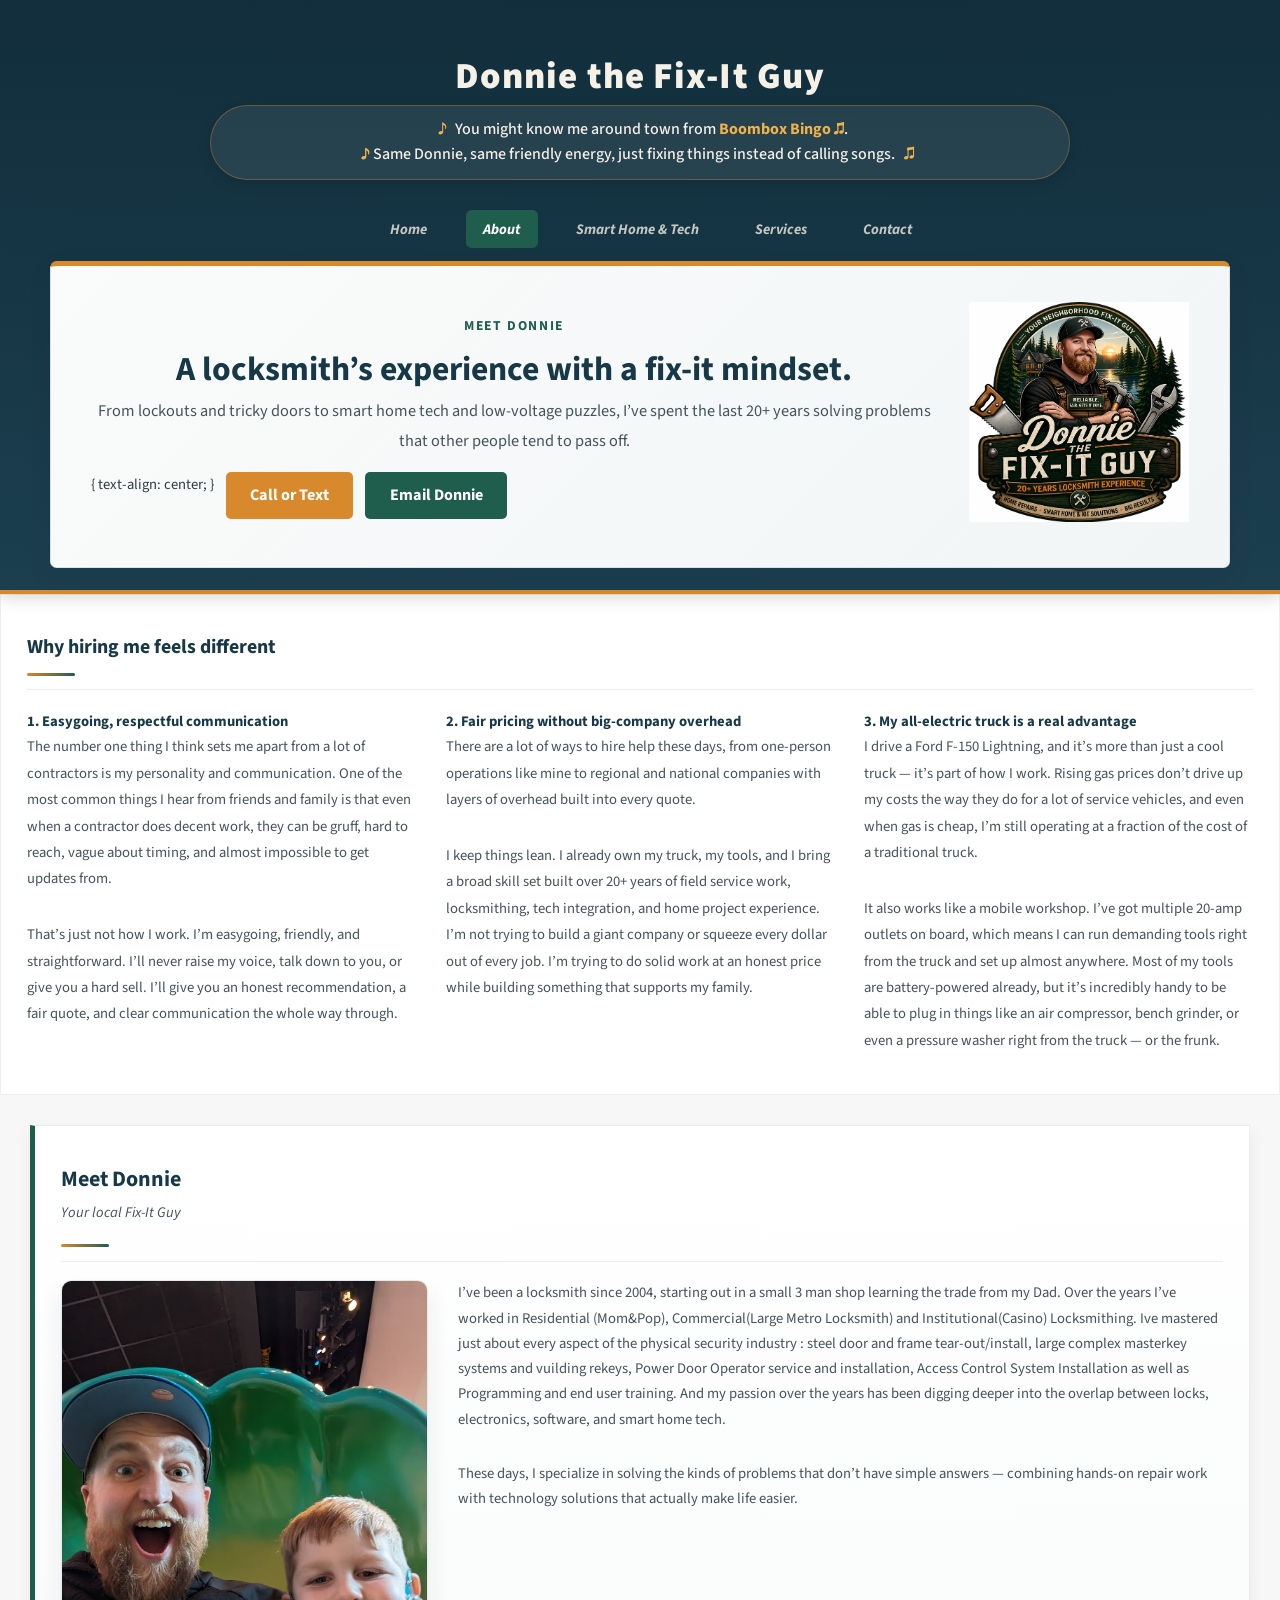
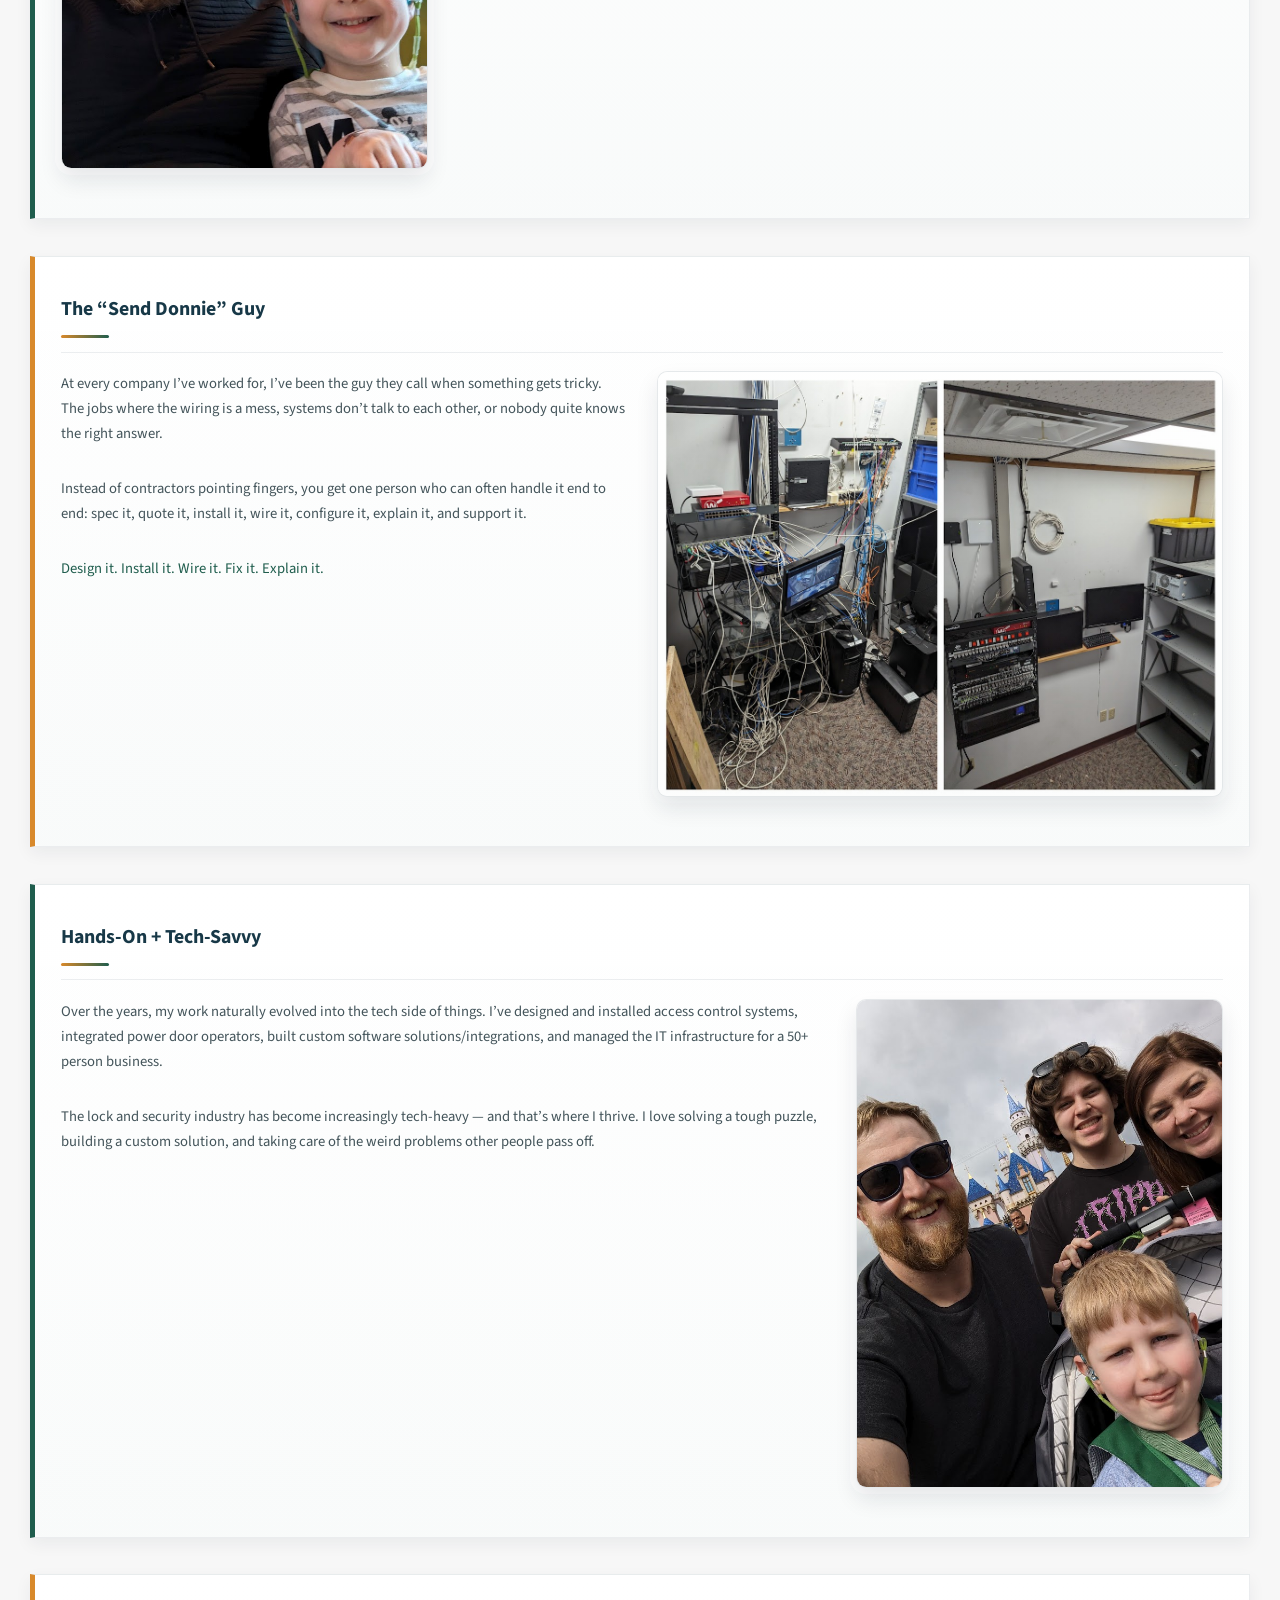
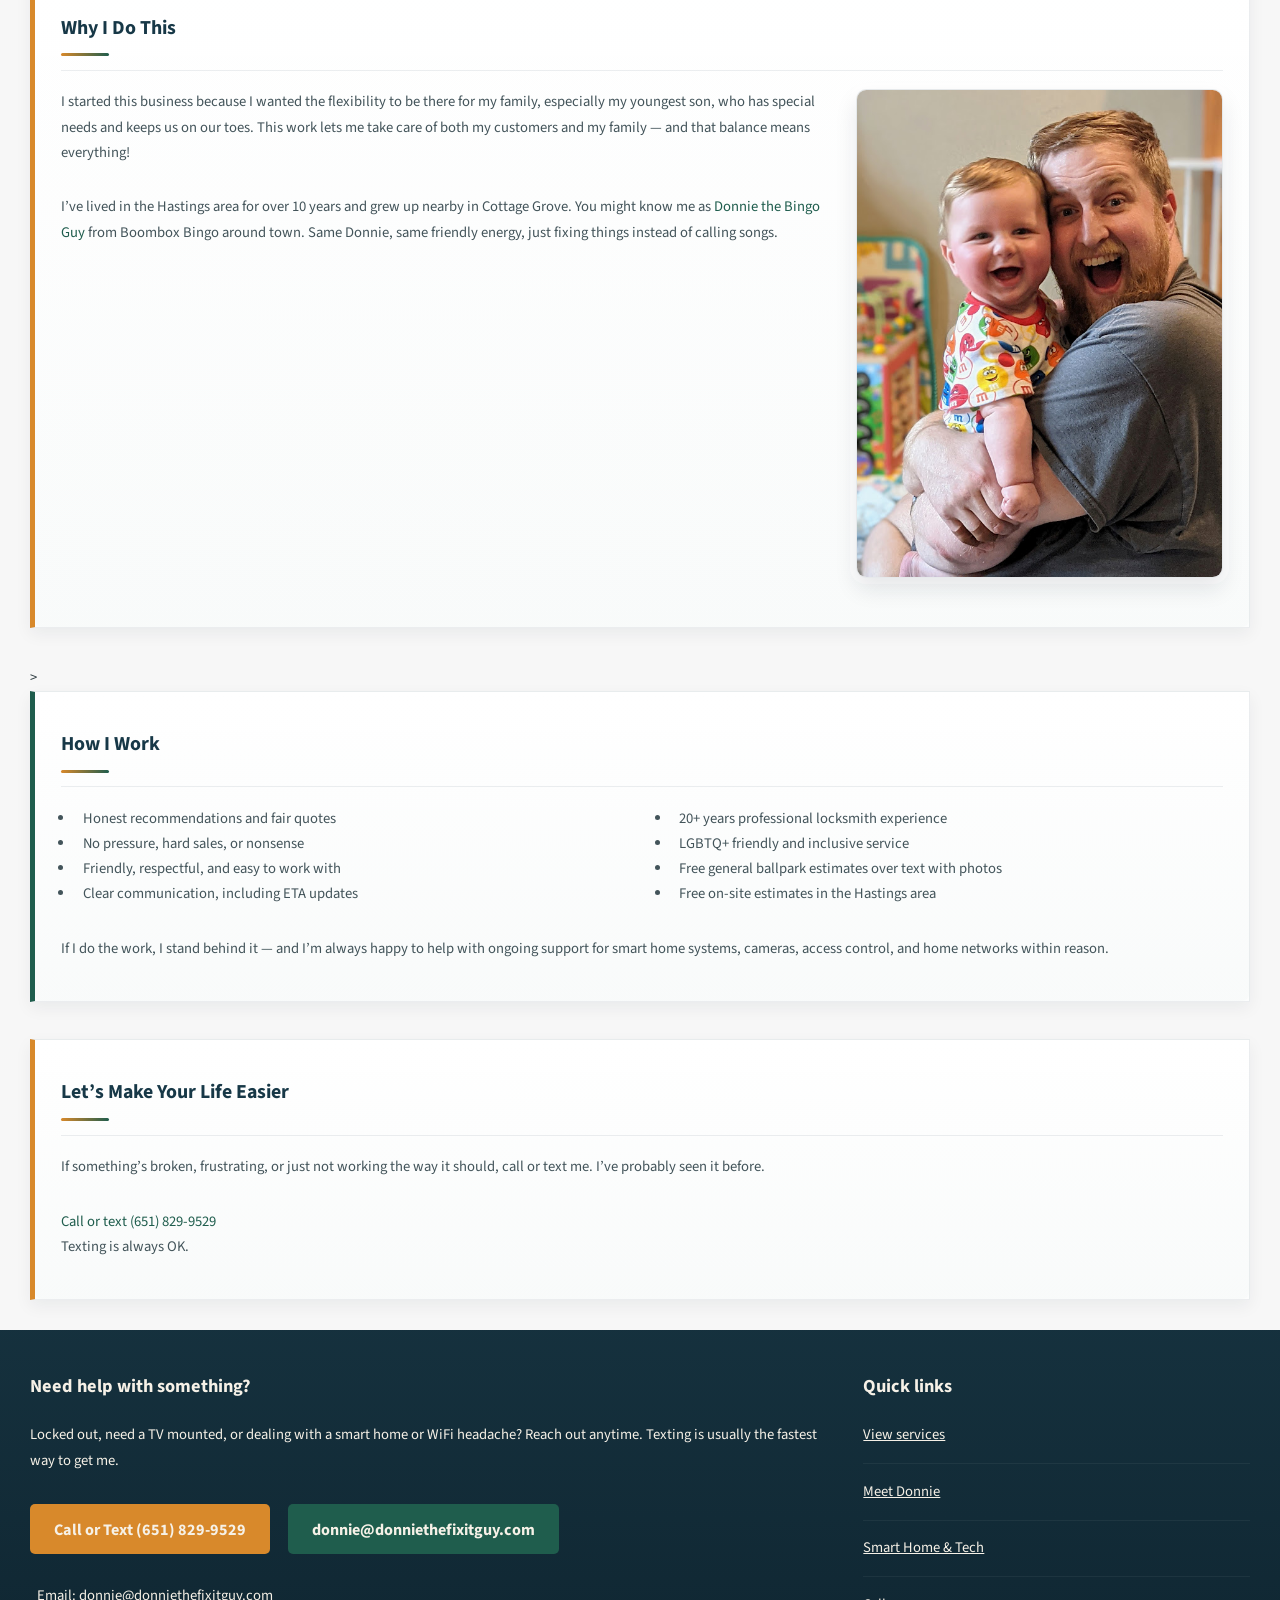
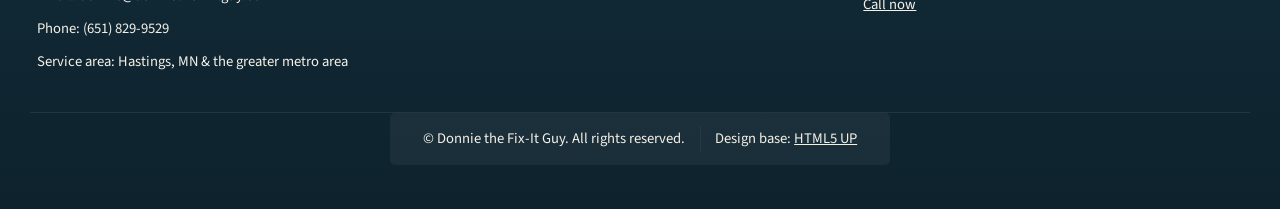
==== commit 1261b589: "Update about.html" ====
--- a/about.html
+++ b/about.html
@@ -41,7 +41,9 @@
 							<p class="eyebrow">Meet Donnie</p>
 							<h2>A locksmith’s experience with a fix-it mindset.</h2>
 							<p>From lockouts and tricky doors to smart home tech and low-voltage puzzles, I’ve spent the last 20+ years solving problems that other people tend to pass off.</p>
-							<div class="hero-actions">
+							<div class="hero-actions">{
+								text-align: center;
+								}
 								<a href="tel:6518299529" class="button primary">Call or Text</a>
 								<a href="mailto:donnie@donniethefixitguy.com" class="button alt">Email Donnie</a>
 							</div>
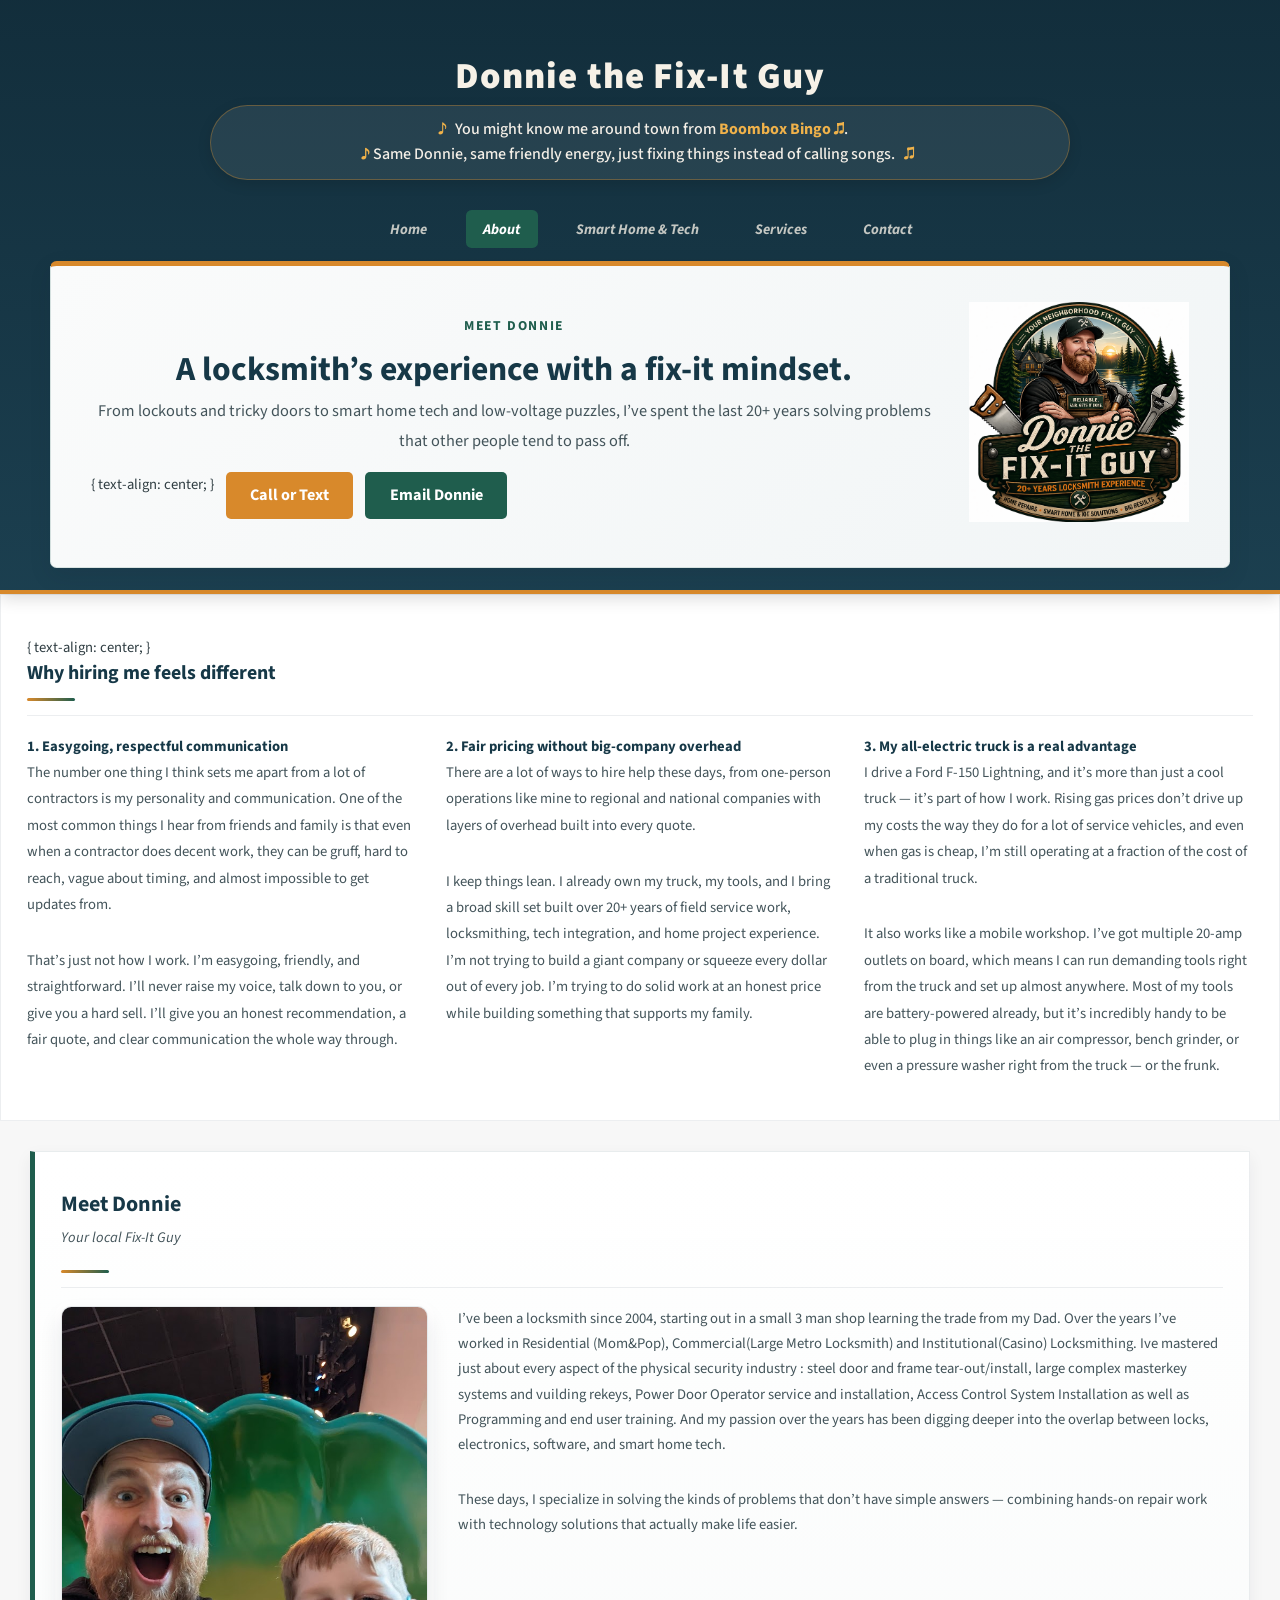
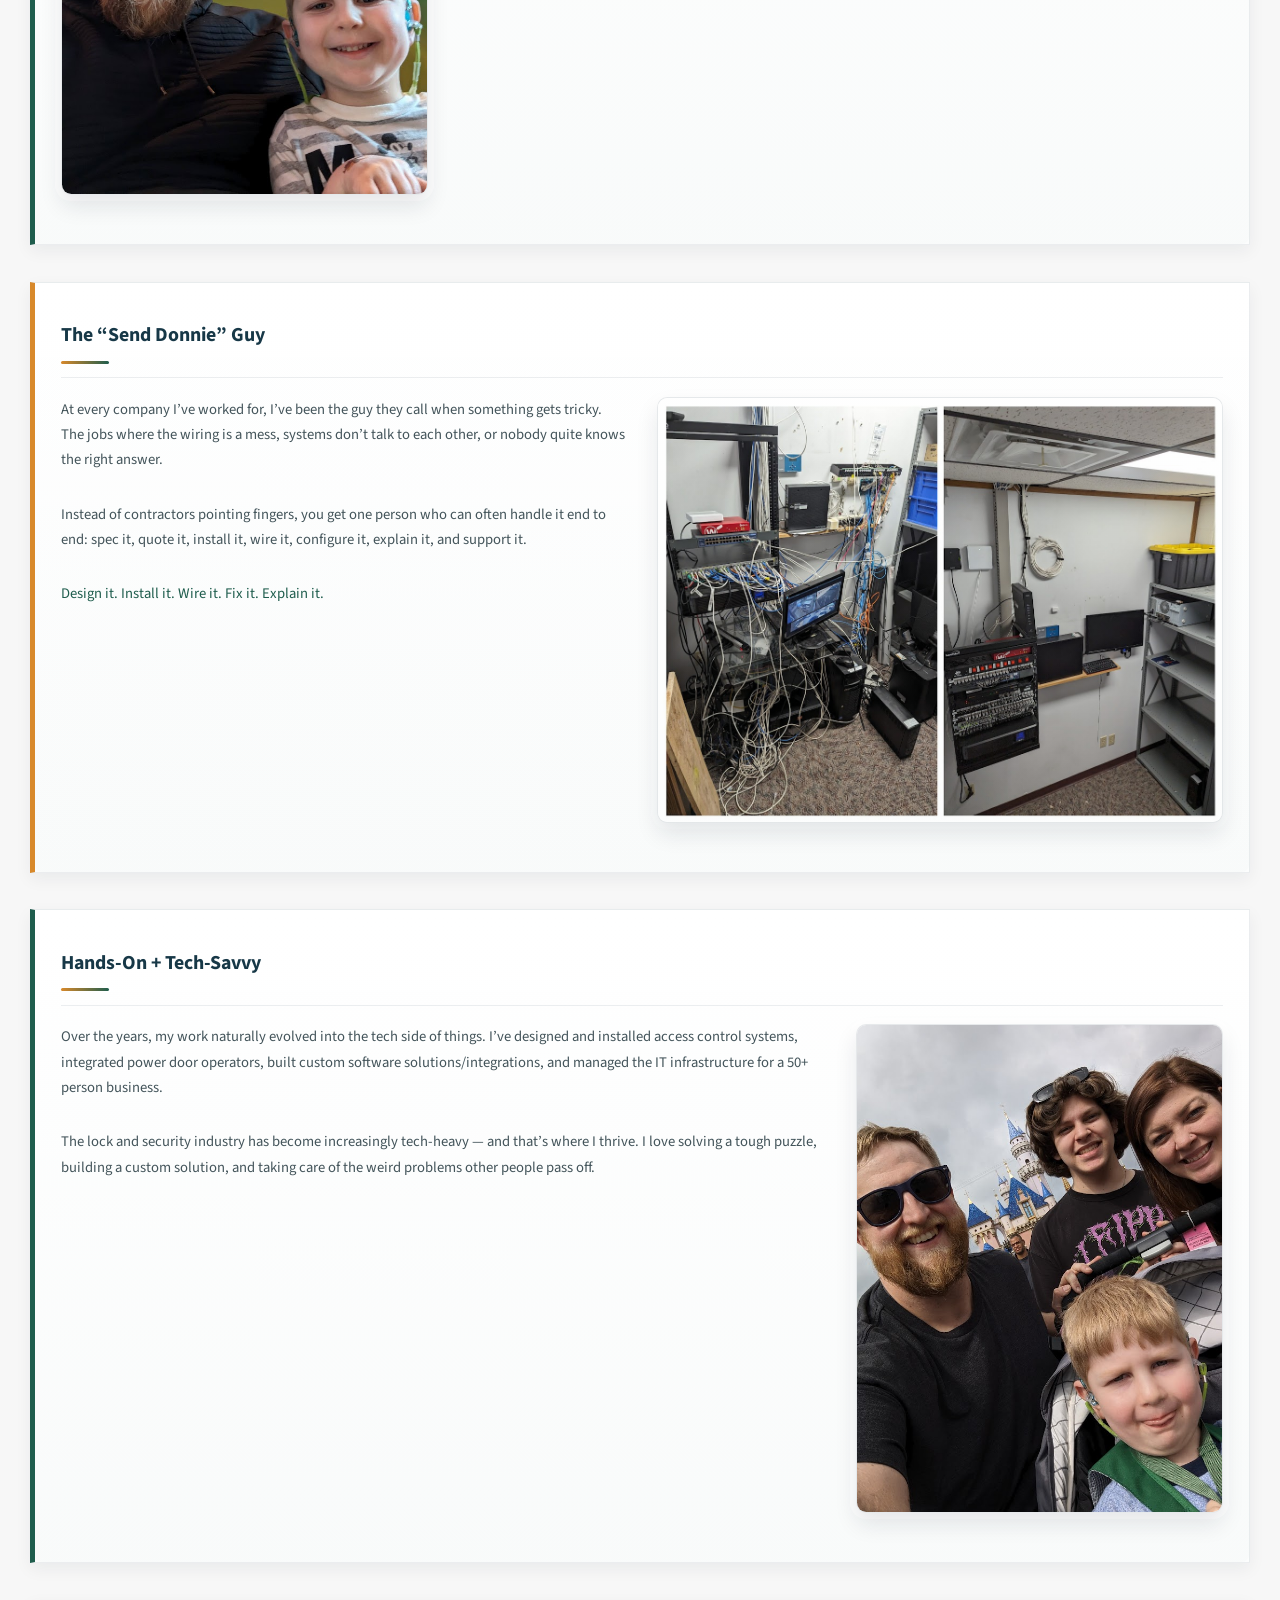
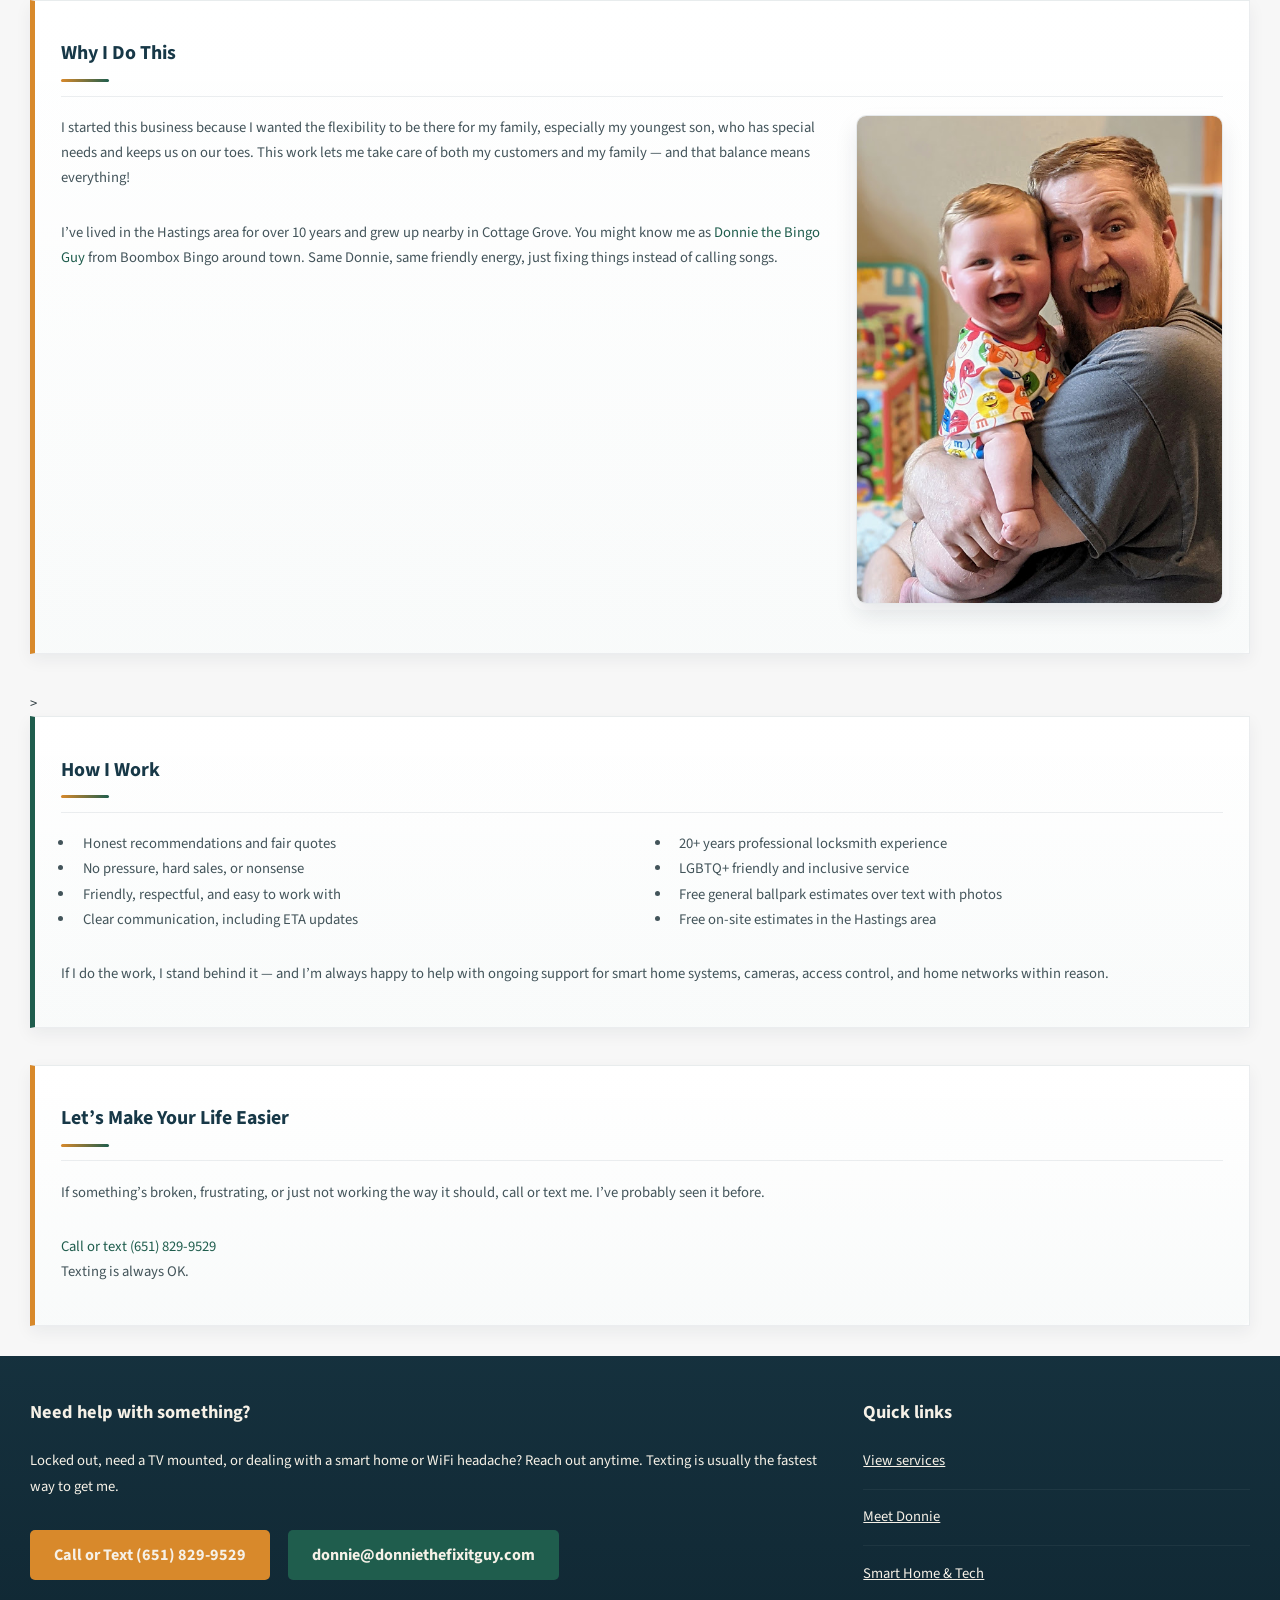
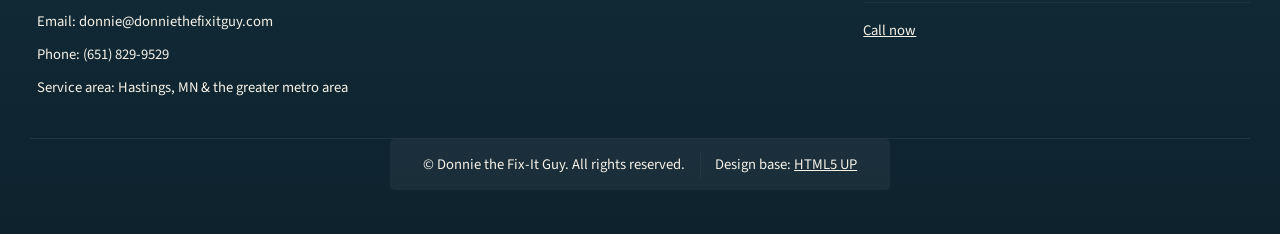
==== commit effa7e2f: "Update about.html" ====
--- a/about.html
+++ b/about.html
@@ -56,7 +56,9 @@
 			</section>
 
 			<section class="box">
-	<header>
+	<header>{
+		text-align: center;
+		}
 		<h3>Why hiring me feels different</h3>
 	</header>
 
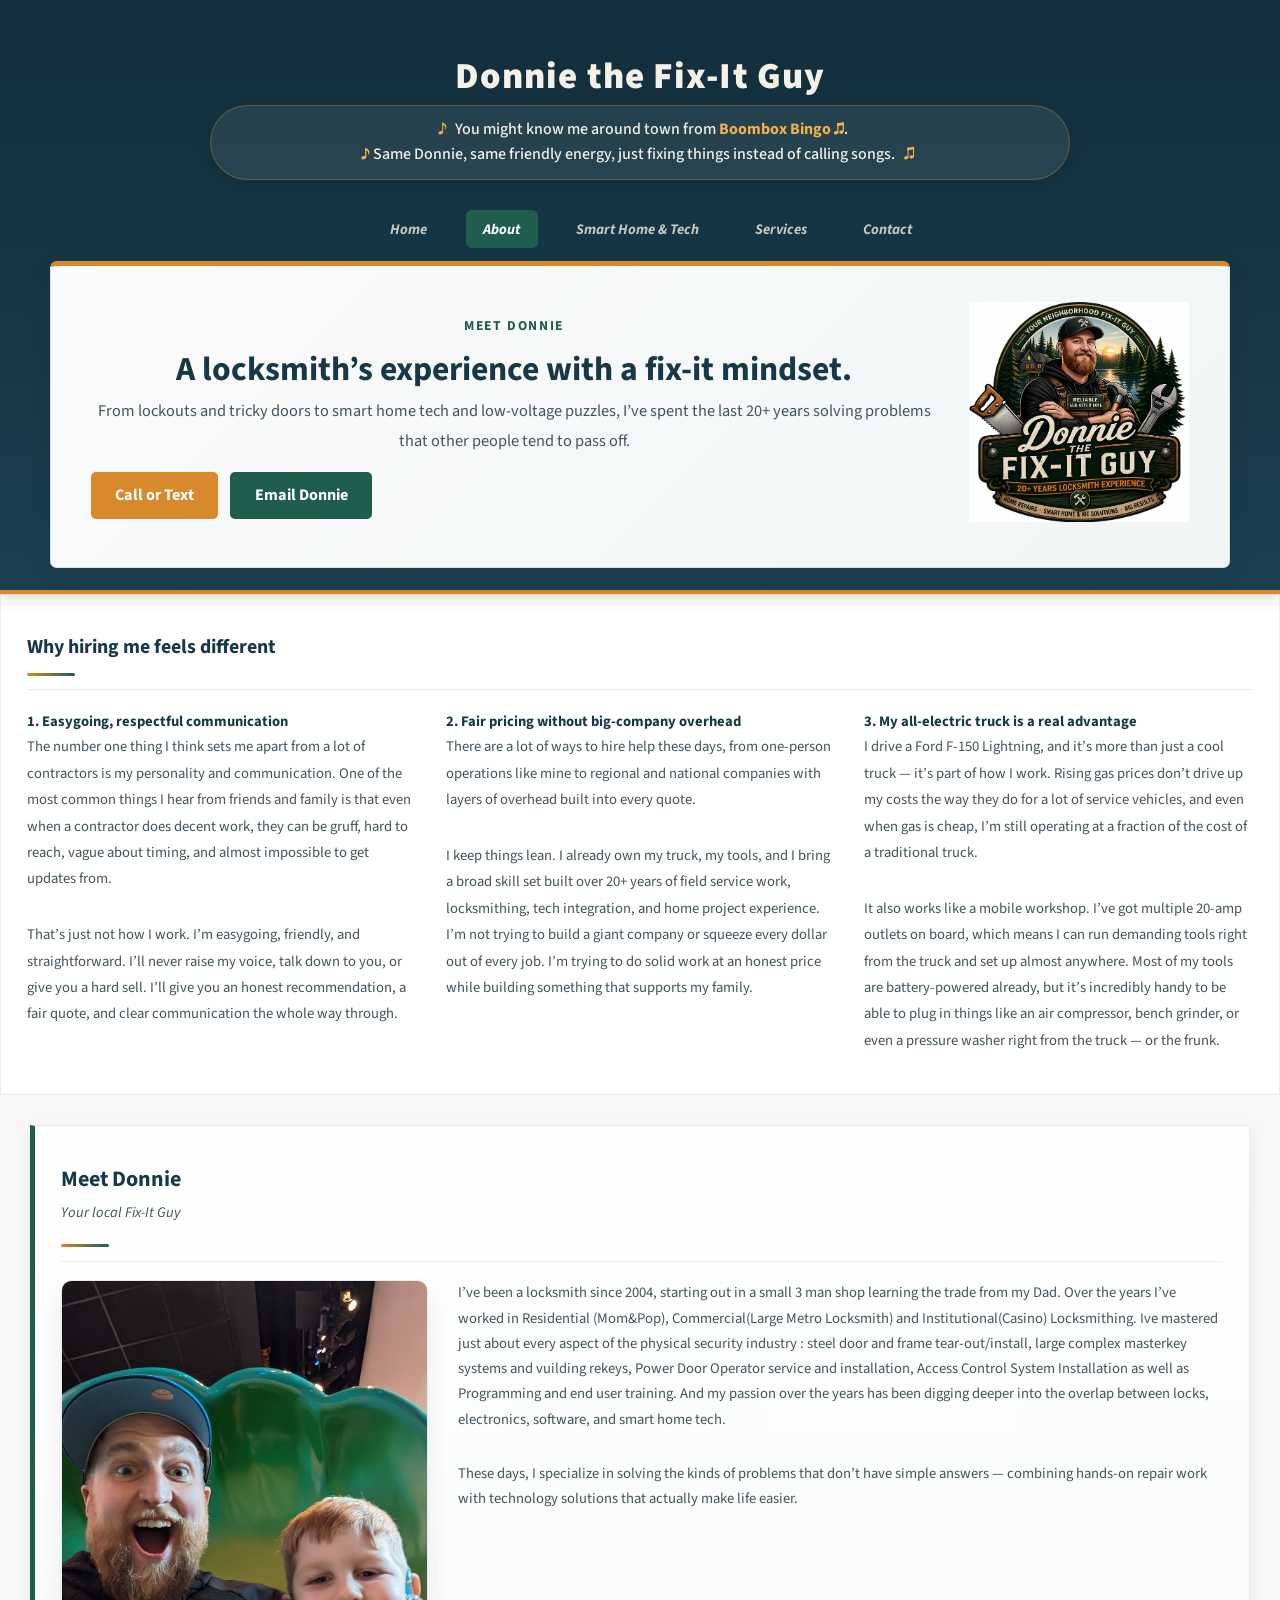
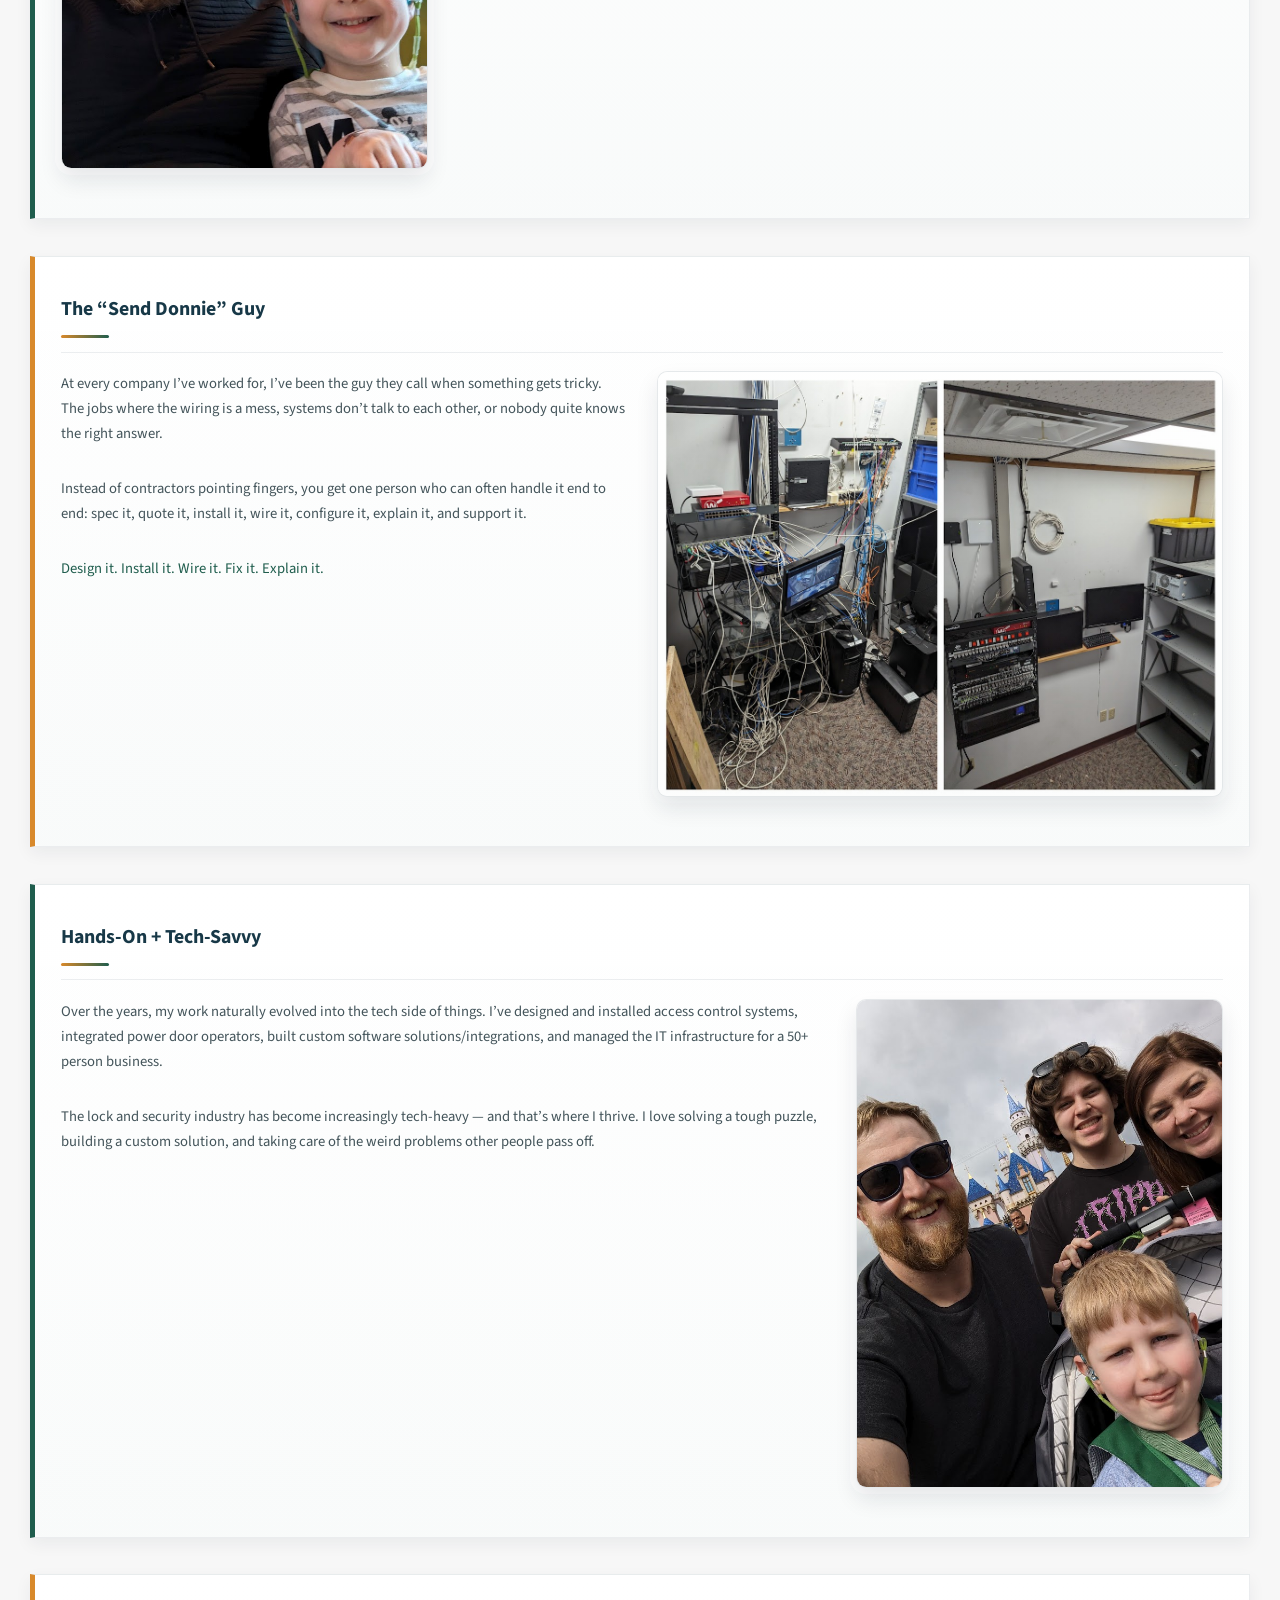
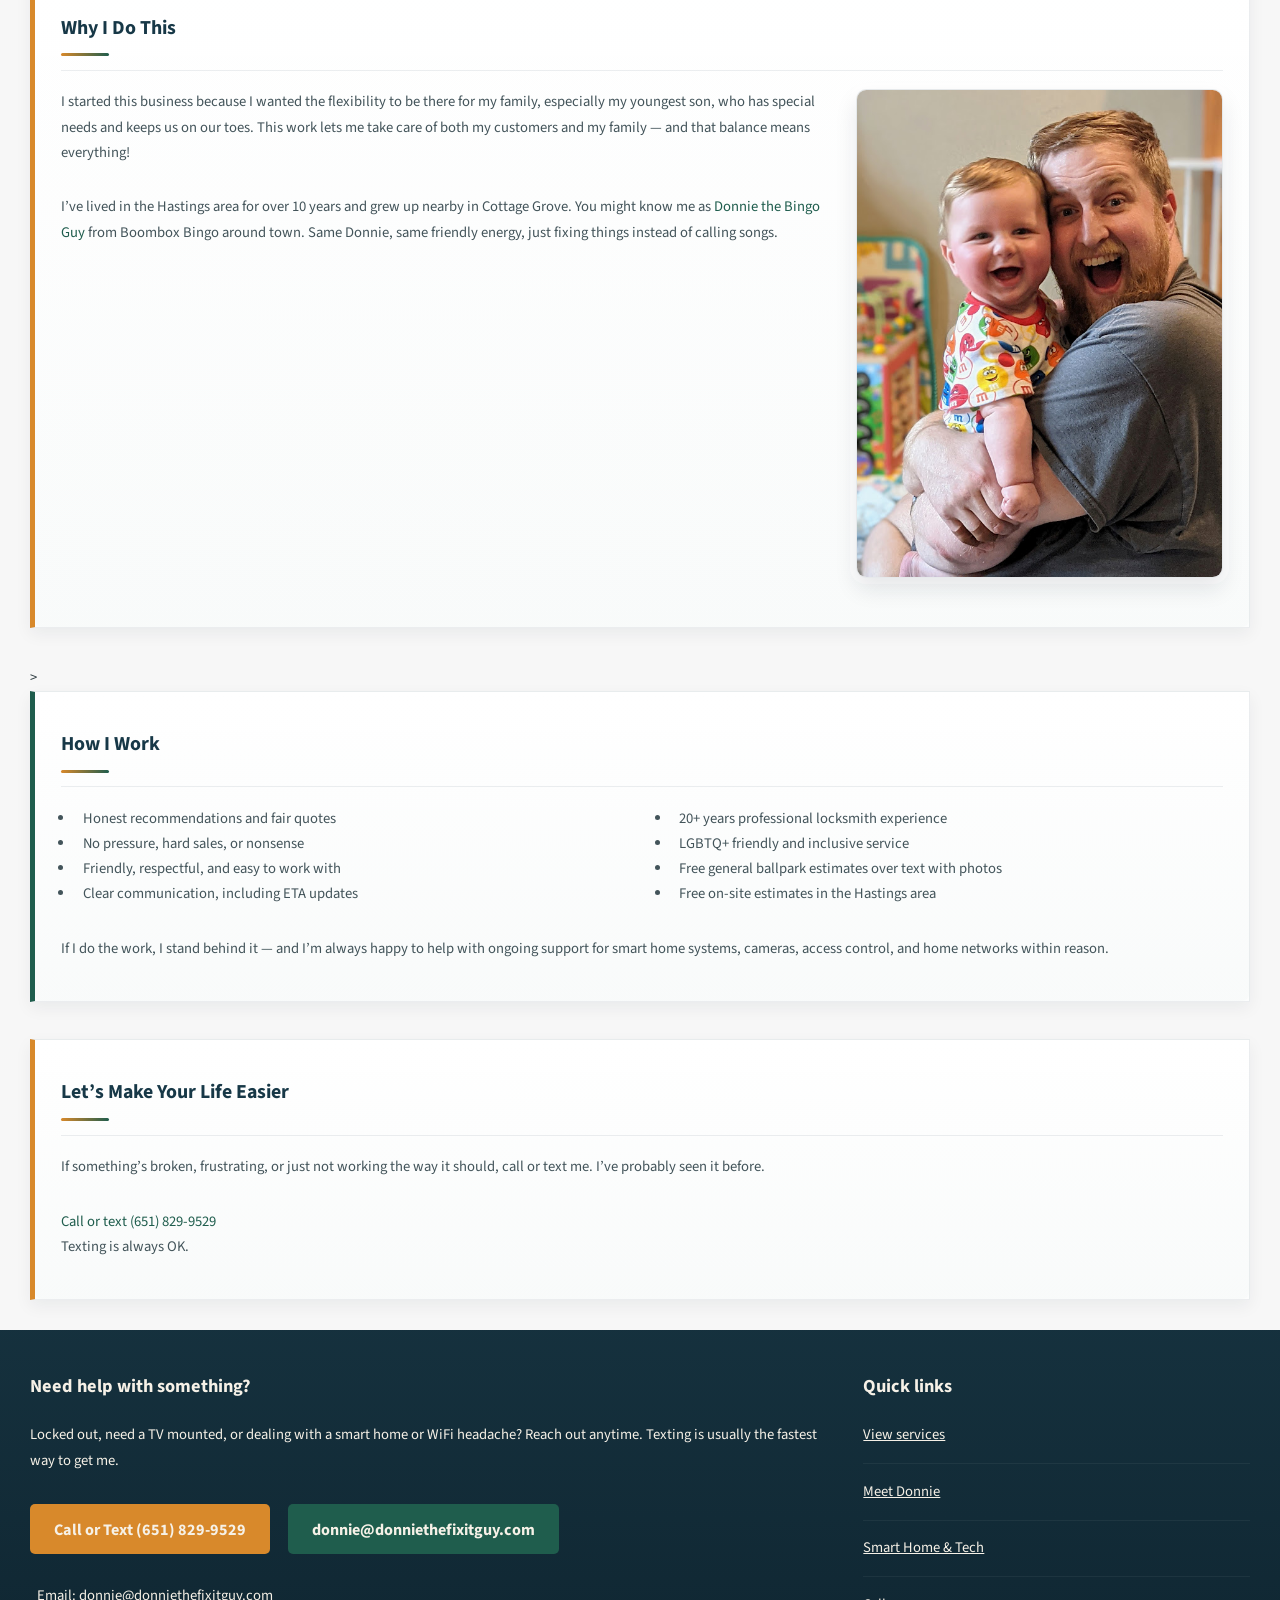
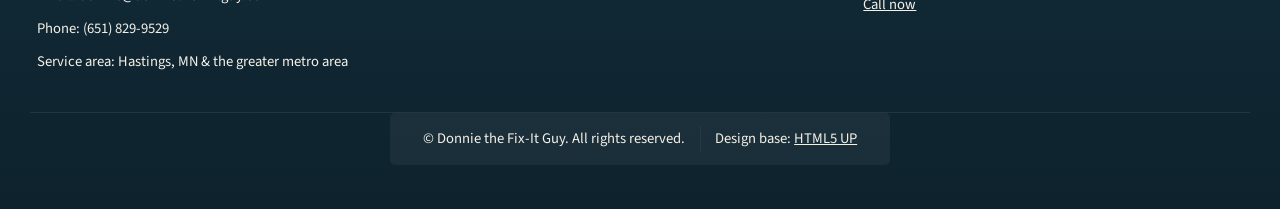
==== commit 874fce4b: "Update about.html" ====
--- a/about.html
+++ b/about.html
@@ -41,9 +41,7 @@
 							<p class="eyebrow">Meet Donnie</p>
 							<h2>A locksmith’s experience with a fix-it mindset.</h2>
 							<p>From lockouts and tricky doors to smart home tech and low-voltage puzzles, I’ve spent the last 20+ years solving problems that other people tend to pass off.</p>
-							<div class="hero-actions">{
-								text-align: center;
-								}
+							<div class="hero-actions">
 								<a href="tel:6518299529" class="button primary">Call or Text</a>
 								<a href="mailto:donnie@donniethefixitguy.com" class="button alt">Email Donnie</a>
 							</div>
@@ -56,9 +54,7 @@
 			</section>
 
 			<section class="box">
-	<header>{
-		text-align: center;
-		}
+	<header>
 		<h3>Why hiring me feels different</h3>
 	</header>
 
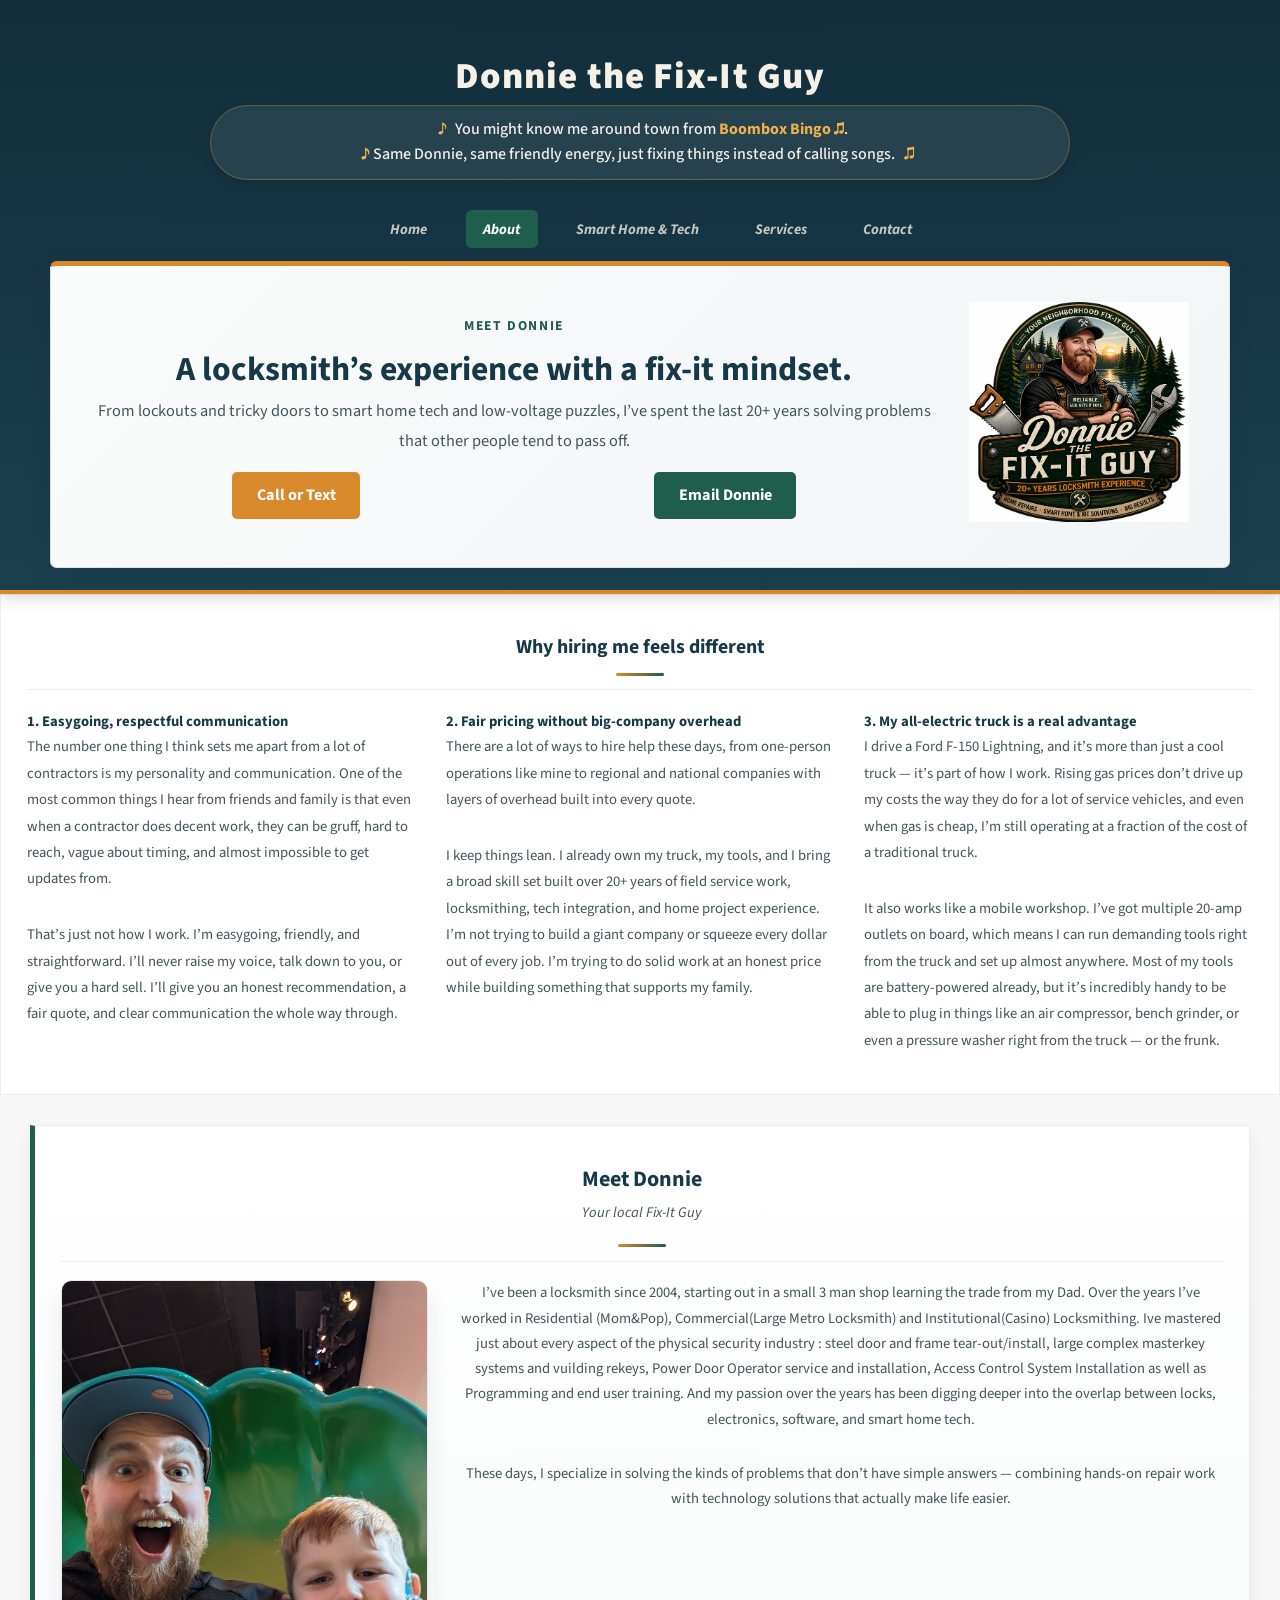
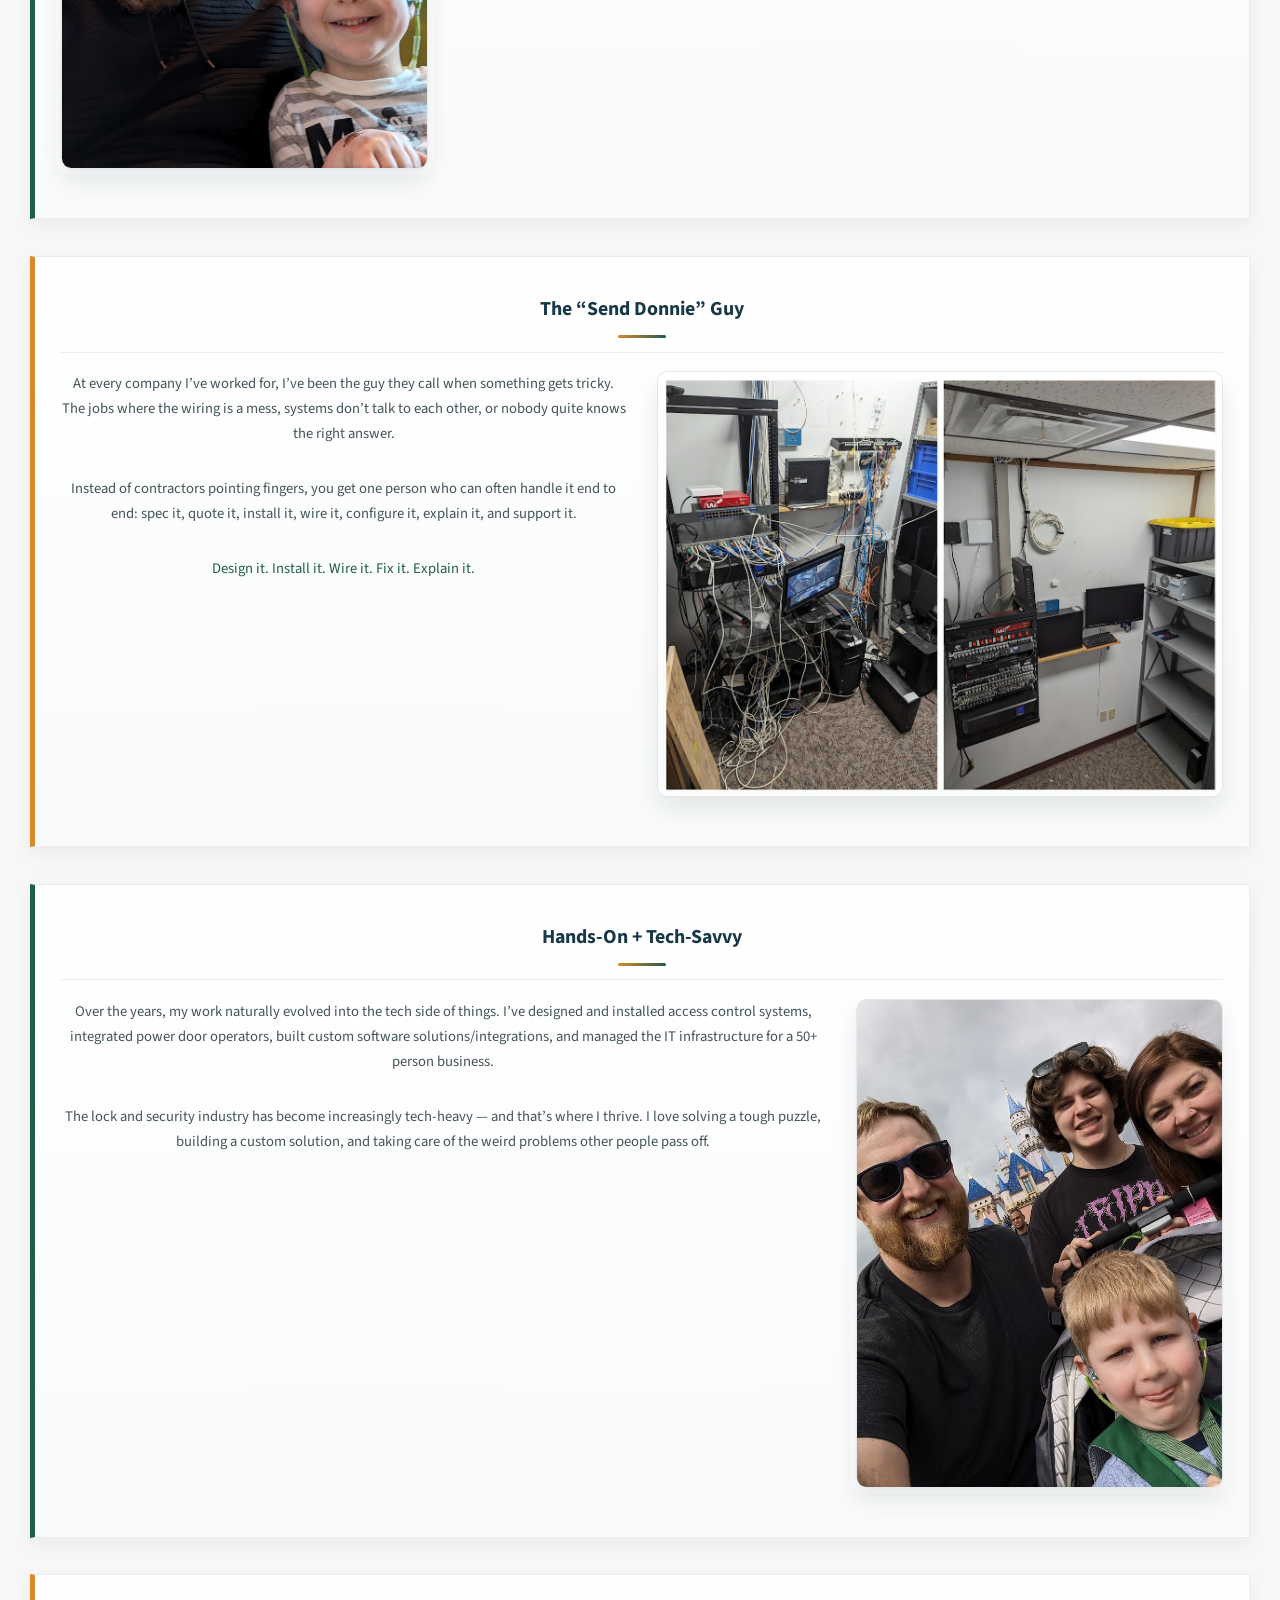
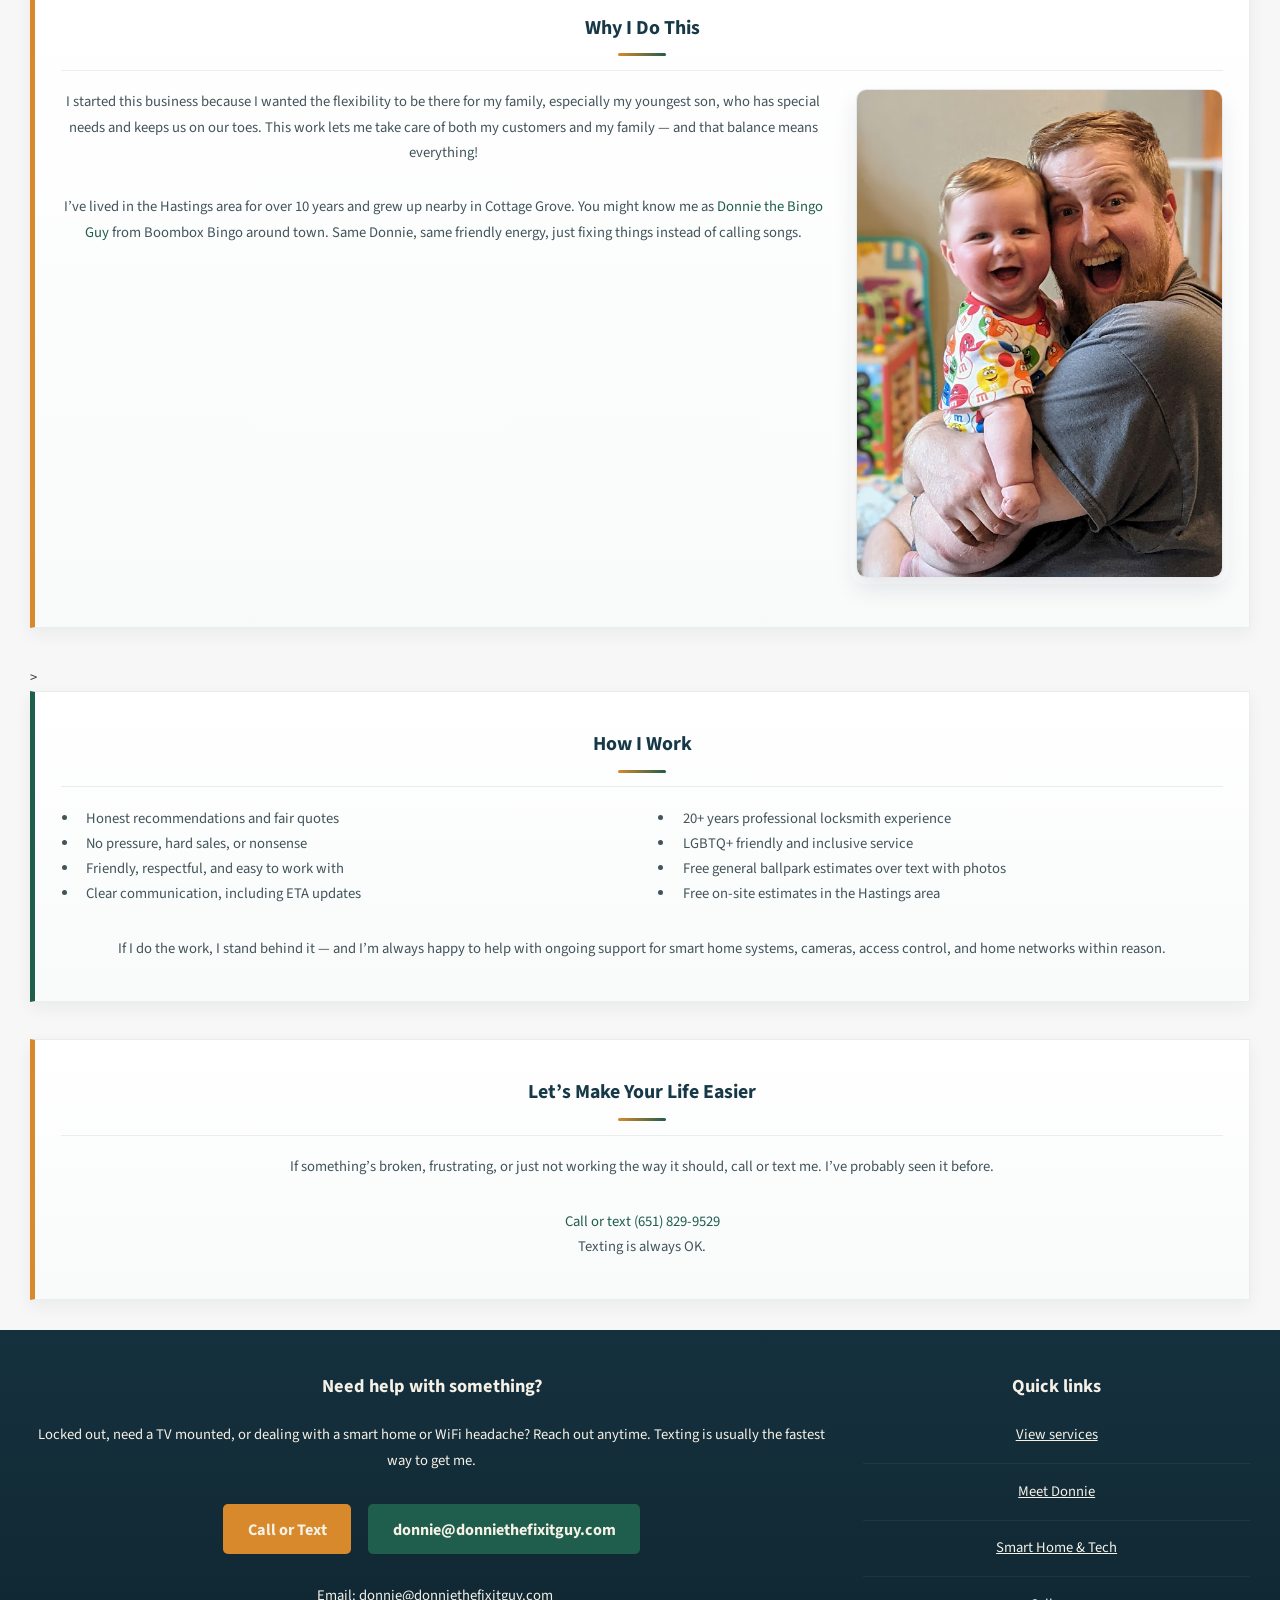
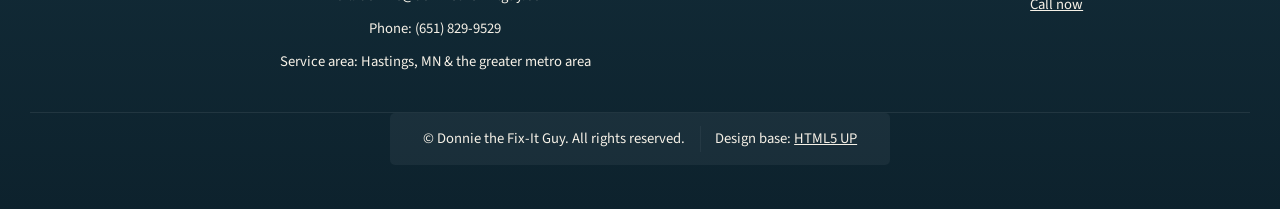
==== commit 5ca2fd01: "Update about.html" ====
--- a/about.html
+++ b/about.html
@@ -169,7 +169,7 @@
 								<header><h2>Need help with something?</h2></header>
 								<p>Locked out, need a TV mounted, or dealing with a smart home or WiFi headache? Reach out anytime. Texting is usually the fastest way to get me.</p>
 								<ul class="actions">
-									<li><a href="tel:6518299529" class="button">Call or Text (651) 829-9529</a></li>
+									<li><a href="tel:6518299529" class="button">Call or Text</a></li>
 									<li><a href="mailto:donnie@donniethefixitguy.com" class="button alt">donnie@donniethefixitguy.com</a></li>
 								</ul>
 								<ul class="contact-quick">
--- a/assets/css/custom.css
+++ b/assets/css/custom.css
@@ -669,3 +669,116 @@
 #main .box .row > div section p:last-child {
 	margin-bottom: 0;
 }
+
+/* =========================
+   Balanced Center Alignment
+   Centers headings/buttons
+   Keeps long lists readable
+========================= */
+
+/* Hero */
+.page-hero,
+.page-hero-copy,
+.page-hero-copy .eyebrow,
+.page-hero-copy h2,
+.page-hero-copy p {
+  text-align: center;
+}
+
+.page-hero-inner {
+  justify-content: center;
+}
+
+.hero-actions,
+.hero-badge-row {
+  justify-content: center;
+}
+
+/* Section headers */
+.box > header,
+.box > header h2,
+.box > header h3,
+.box > header h4,
+header.major,
+header.major h2,
+#main .box h2,
+#main .box h3,
+#main .box h4,
+#footer h2,
+#footer h3,
+#footer h4 {
+  text-align: center;
+}
+
+/* Center the accent line under box headers */
+.box > header::after {
+  margin: 0.75rem auto 0;
+}
+
+/* General paragraph text in cards/boxes */
+#main .box p,
+.service-box,
+.service-box h3,
+.service-box p,
+.service-overview-card,
+.service-overview-card h3,
+.service-overview-card h4,
+.service-overview-card p,
+.contact-quick,
+.contact-quick li,
+#footer,
+#footer p {
+  text-align: center;
+}
+
+/* Buttons */
+.hero-actions,
+.box footer,
+.box .actions,
+#footer .actions {
+  text-align: center;
+}
+
+.hero-actions .button,
+.box .button,
+.box footer .button,
+.box .actions .button,
+#footer .button {
+  margin-left: auto;
+  margin-right: auto;
+}
+
+/* Keep lists readable instead of fully centered */
+#main .box ul,
+#main .box ol,
+.service-overview-card ul,
+.service-overview-card ol,
+.highlight-box ul,
+.highlight-box ol {
+  text-align: left;
+  display: inline-block;
+  margin-left: auto;
+  margin-right: auto;
+  padding-left: 1.25em;
+}
+
+/* Contact list from theme override */
+ul.contact {
+  padding-left: 0;
+  text-align: center;
+}
+
+ul.contact li {
+  padding: 1.1em 0;
+  text-align: center;
+}
+
+ul.contact li h3 {
+  position: static;
+  display: block;
+  margin-bottom: 0.35em;
+}
+
+ul.contact li p {
+  text-align: center;
+}
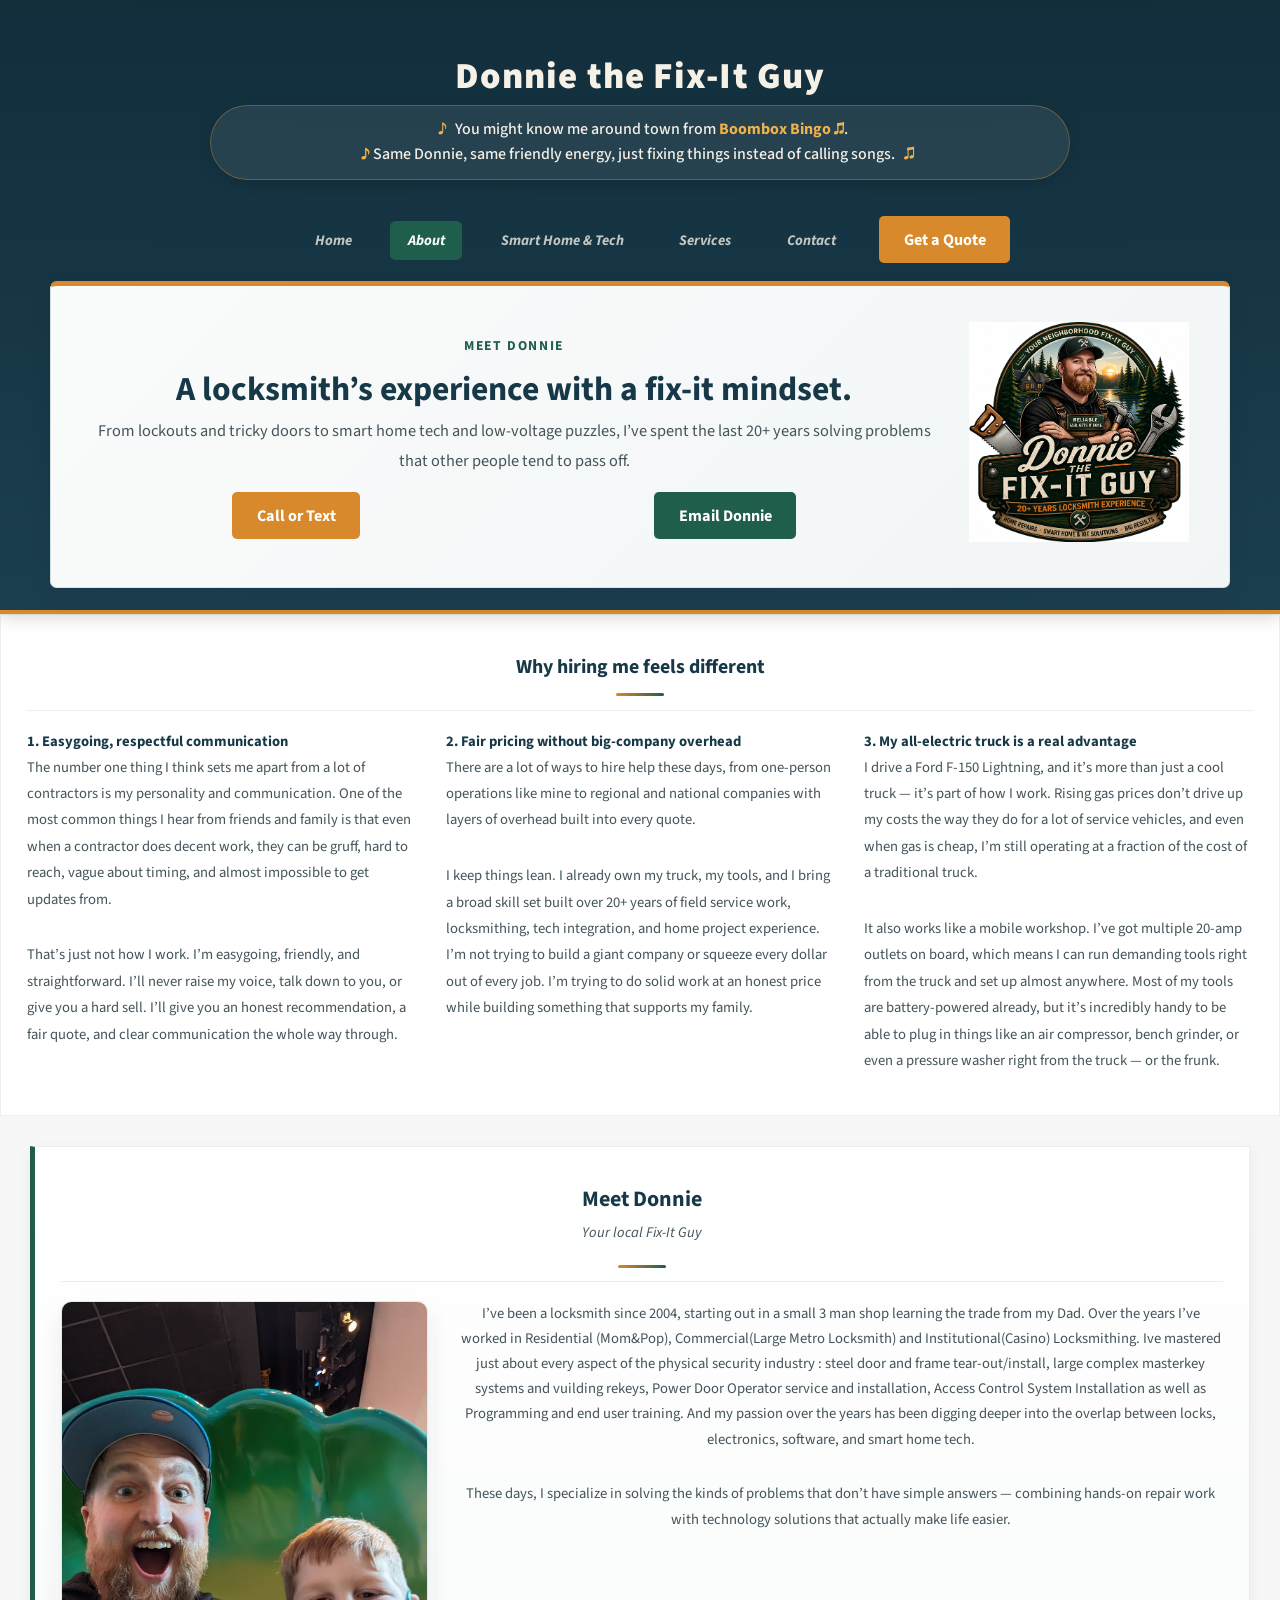
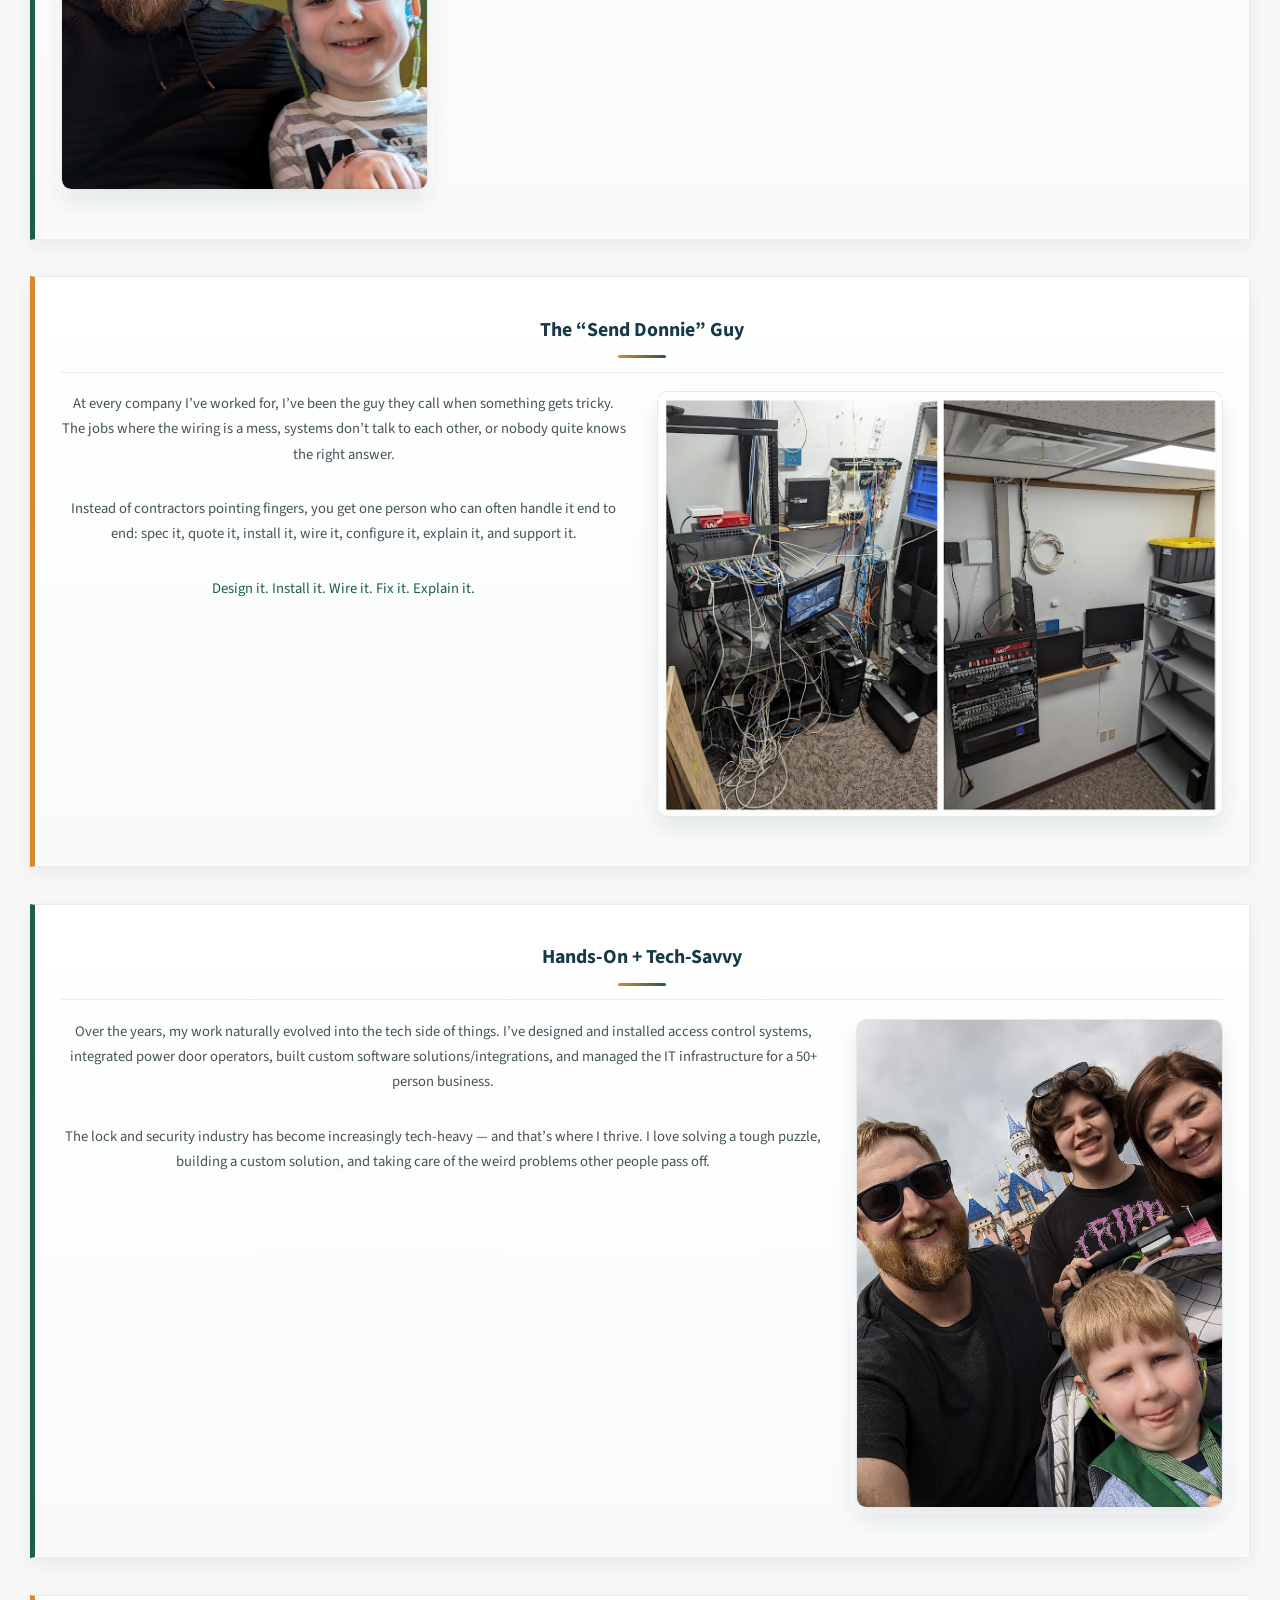
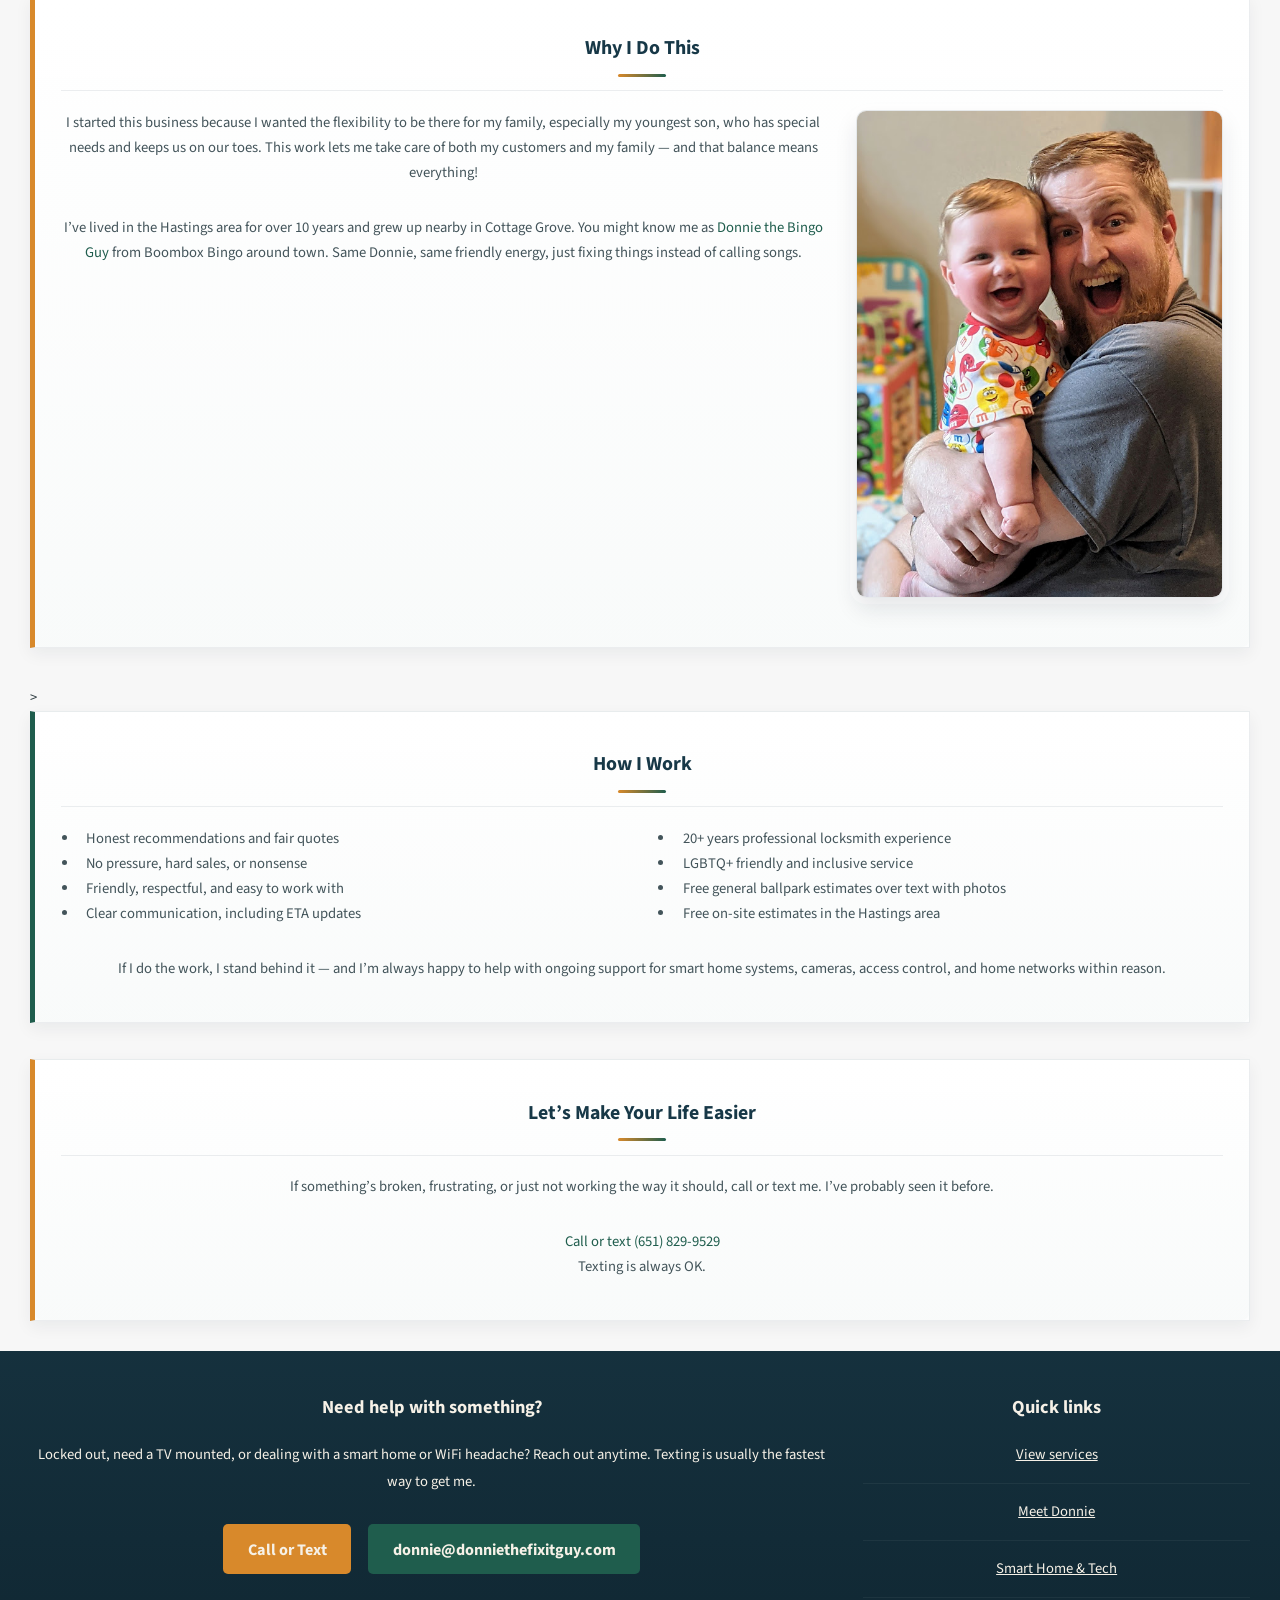
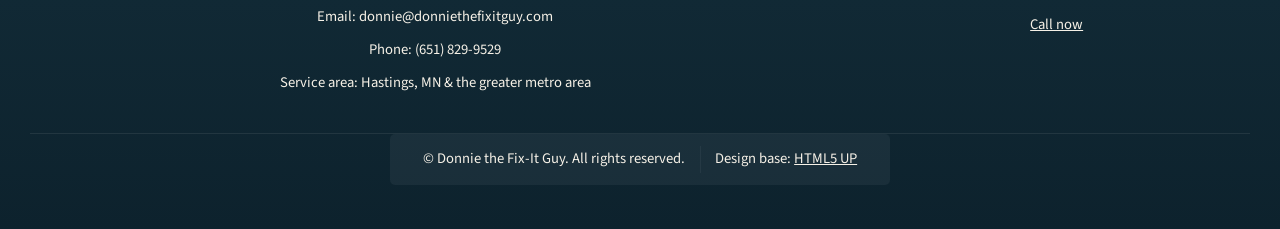
==== commit 1c2c175d: "Update about.html" ====
--- a/about.html
+++ b/about.html
@@ -32,6 +32,7 @@
 						<li class=""><a href="tech.html">Smart Home &amp; Tech</a></li>
 						<li><a href="index.html#services">Services</a></li>
 						<li><a href="index.html#contact">Contact</a></li>
+						<li></li><a href="contact.html#get-a-quote" class="button primary">Get a Quote</a></li>
 					</ul>
 				</nav>
 
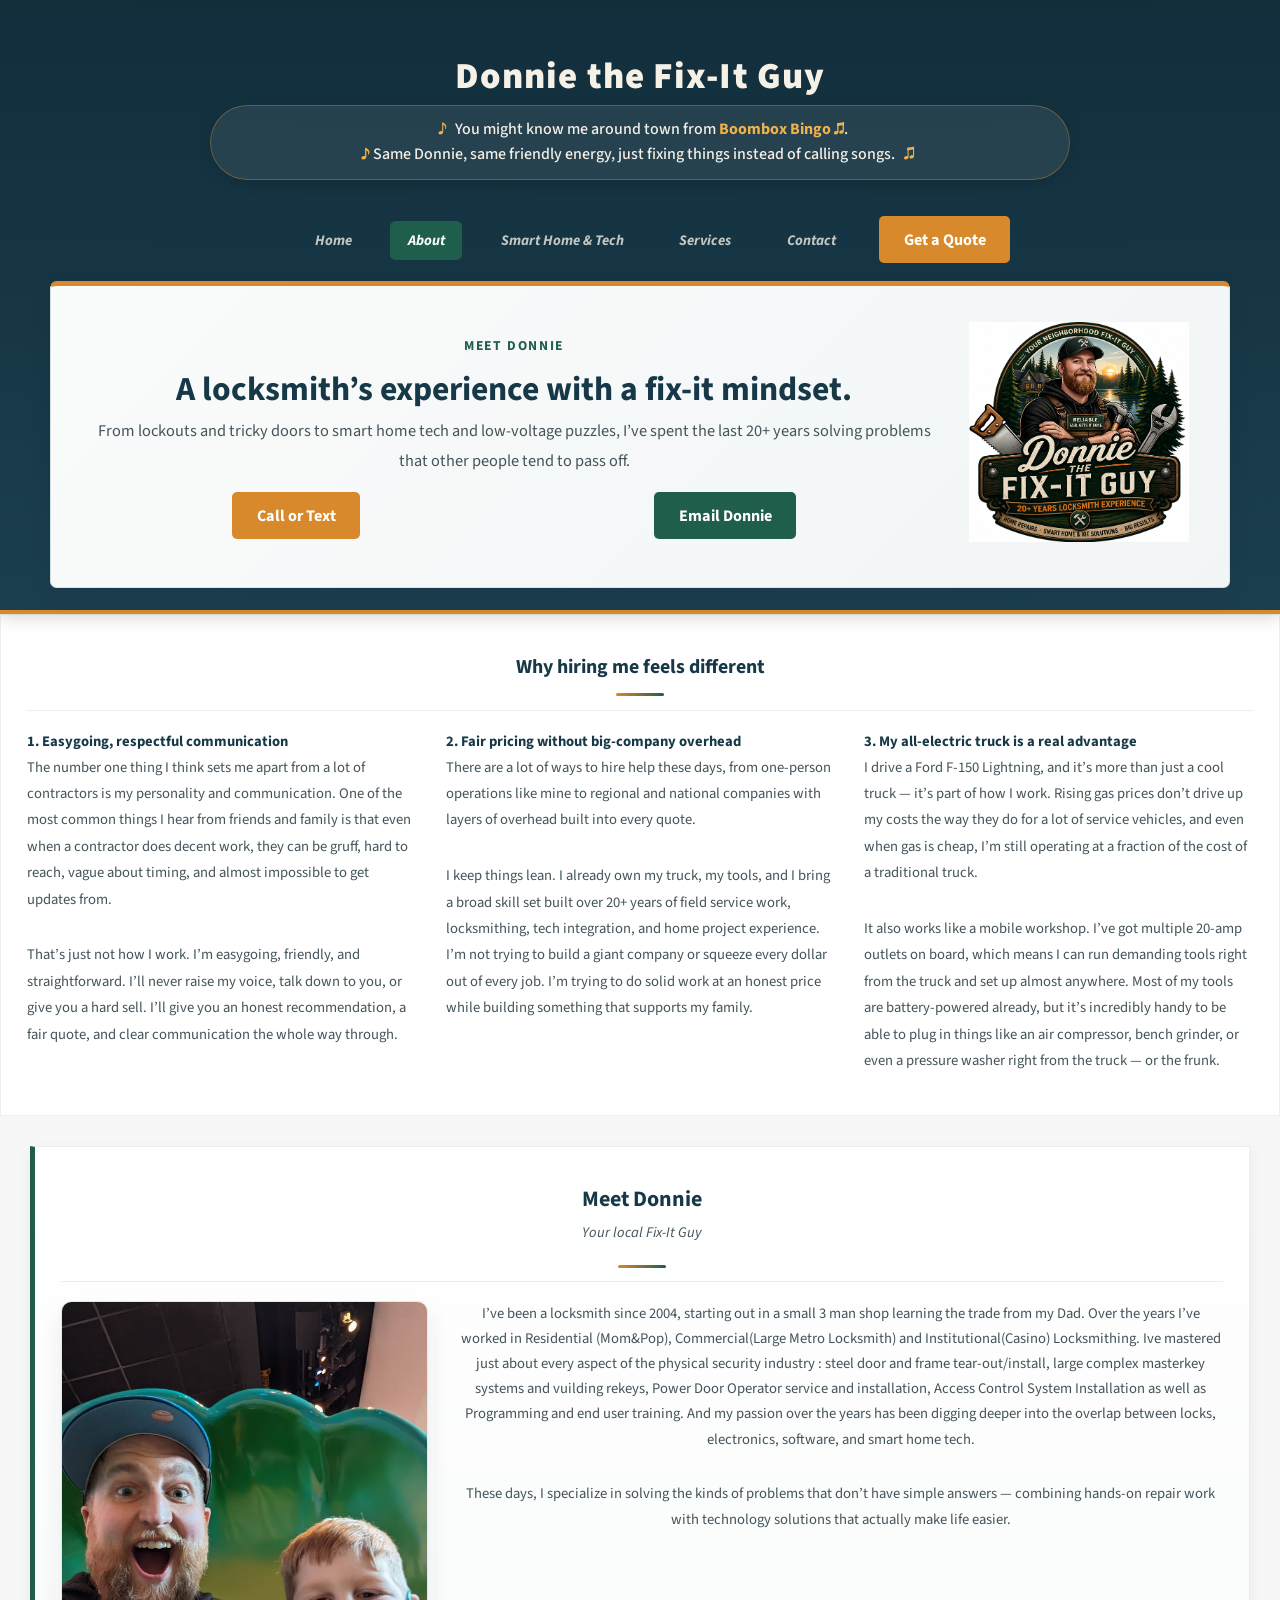
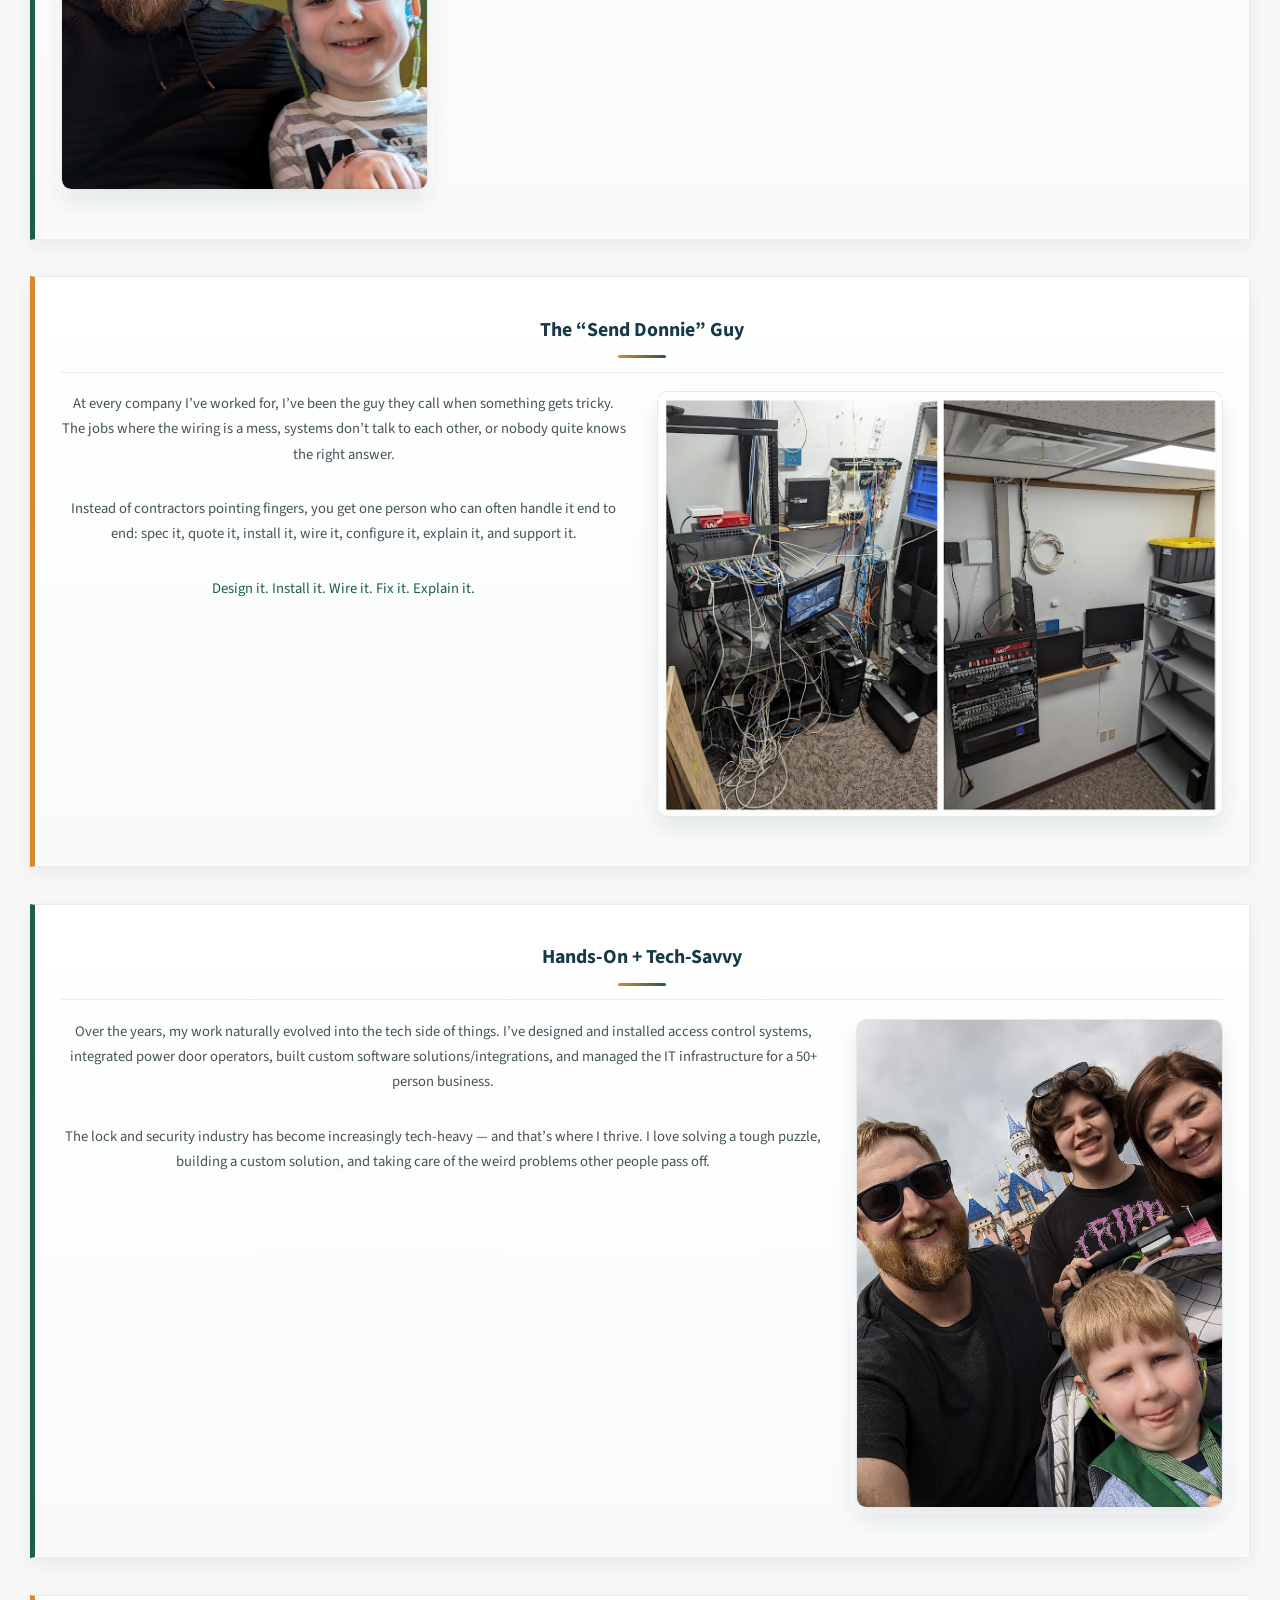
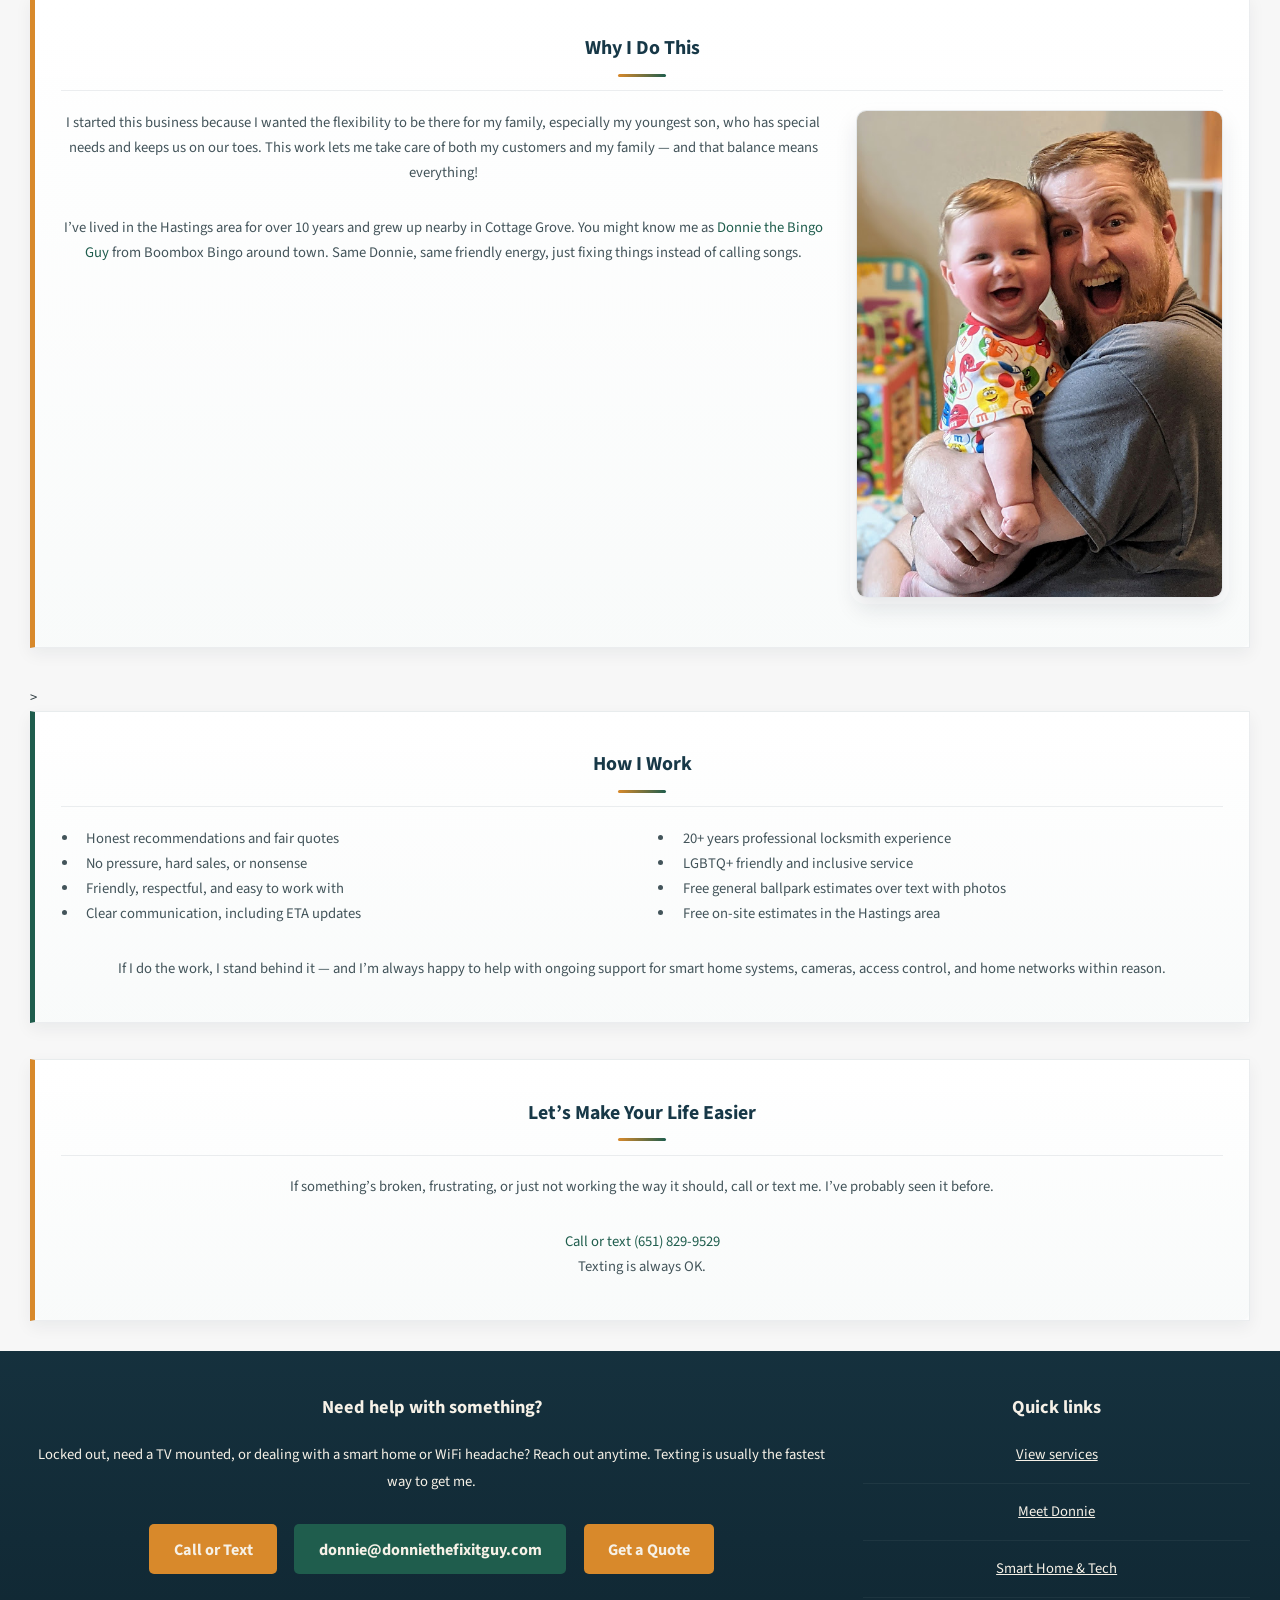
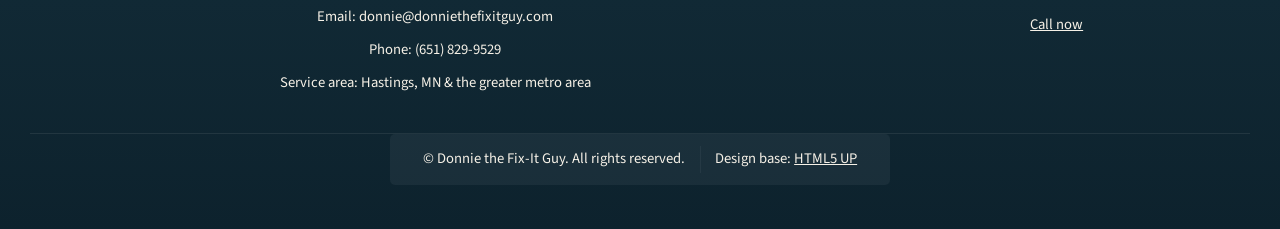
==== commit 9ba67d5f: "Update about.html" ====
--- a/about.html
+++ b/about.html
@@ -172,6 +172,7 @@
 								<ul class="actions">
 									<li><a href="tel:6518299529" class="button">Call or Text</a></li>
 									<li><a href="mailto:donnie@donniethefixitguy.com" class="button alt">donnie@donniethefixitguy.com</a></li>
+									<li><a href="contact.html#get-a-quote" class="button primary">Get a Quote</a></li>
 								</ul>
 								<ul class="contact-quick">
 									<li><strong>Email:</strong> <a href="mailto:donnie@donniethefixitguy.com">donnie@donniethefixitguy.com</a></li>
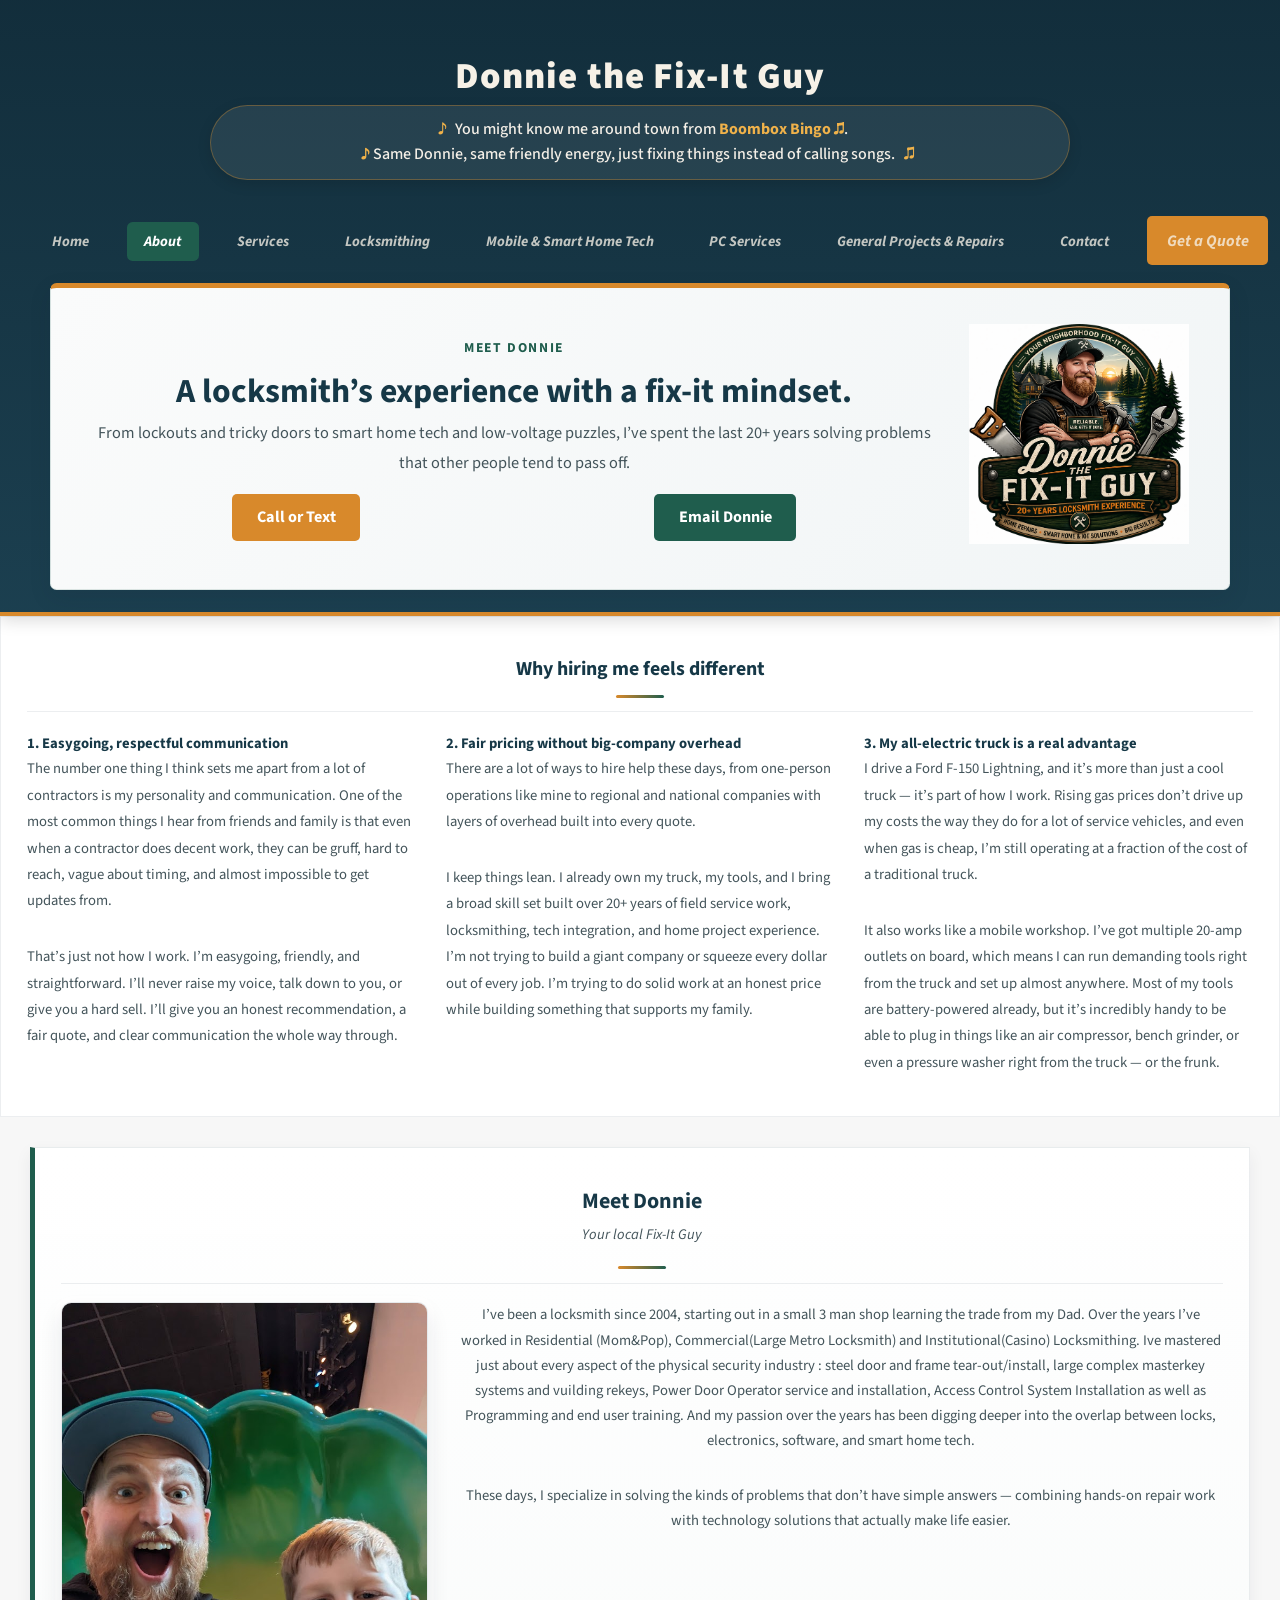
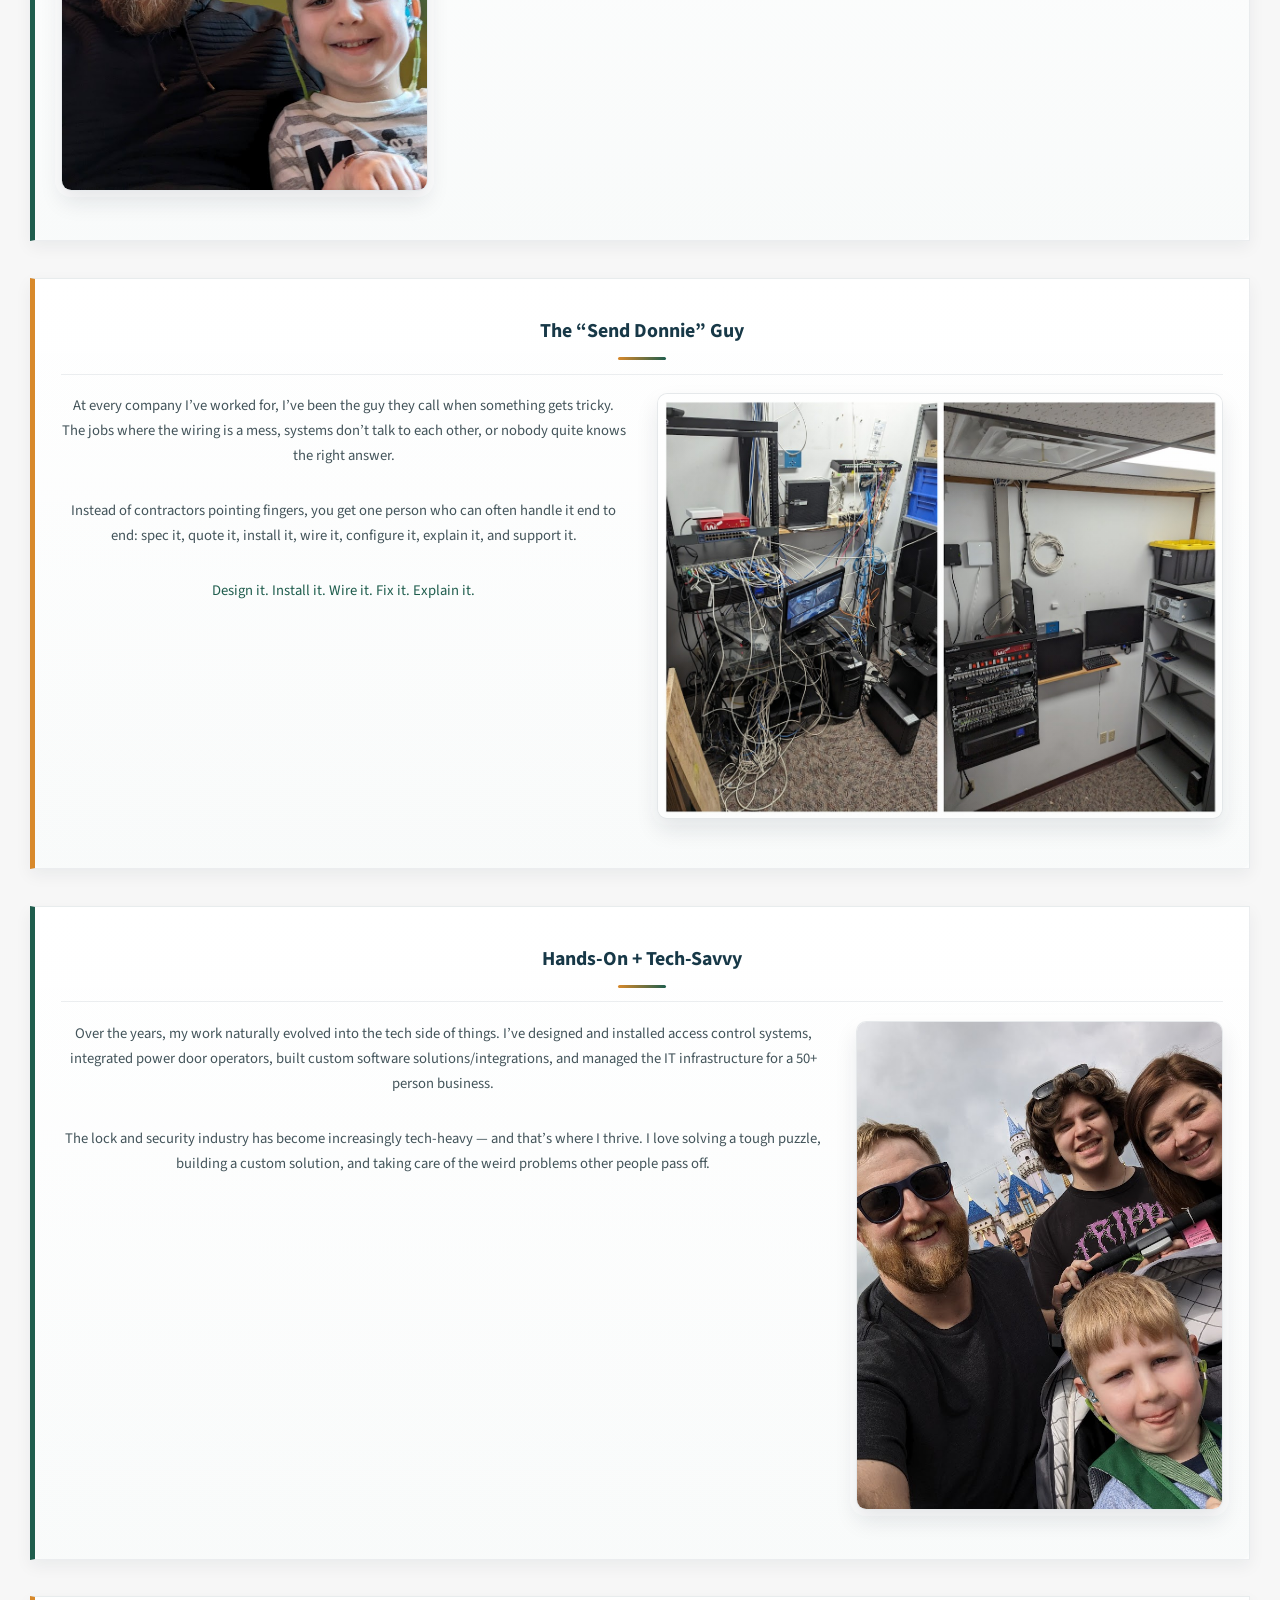
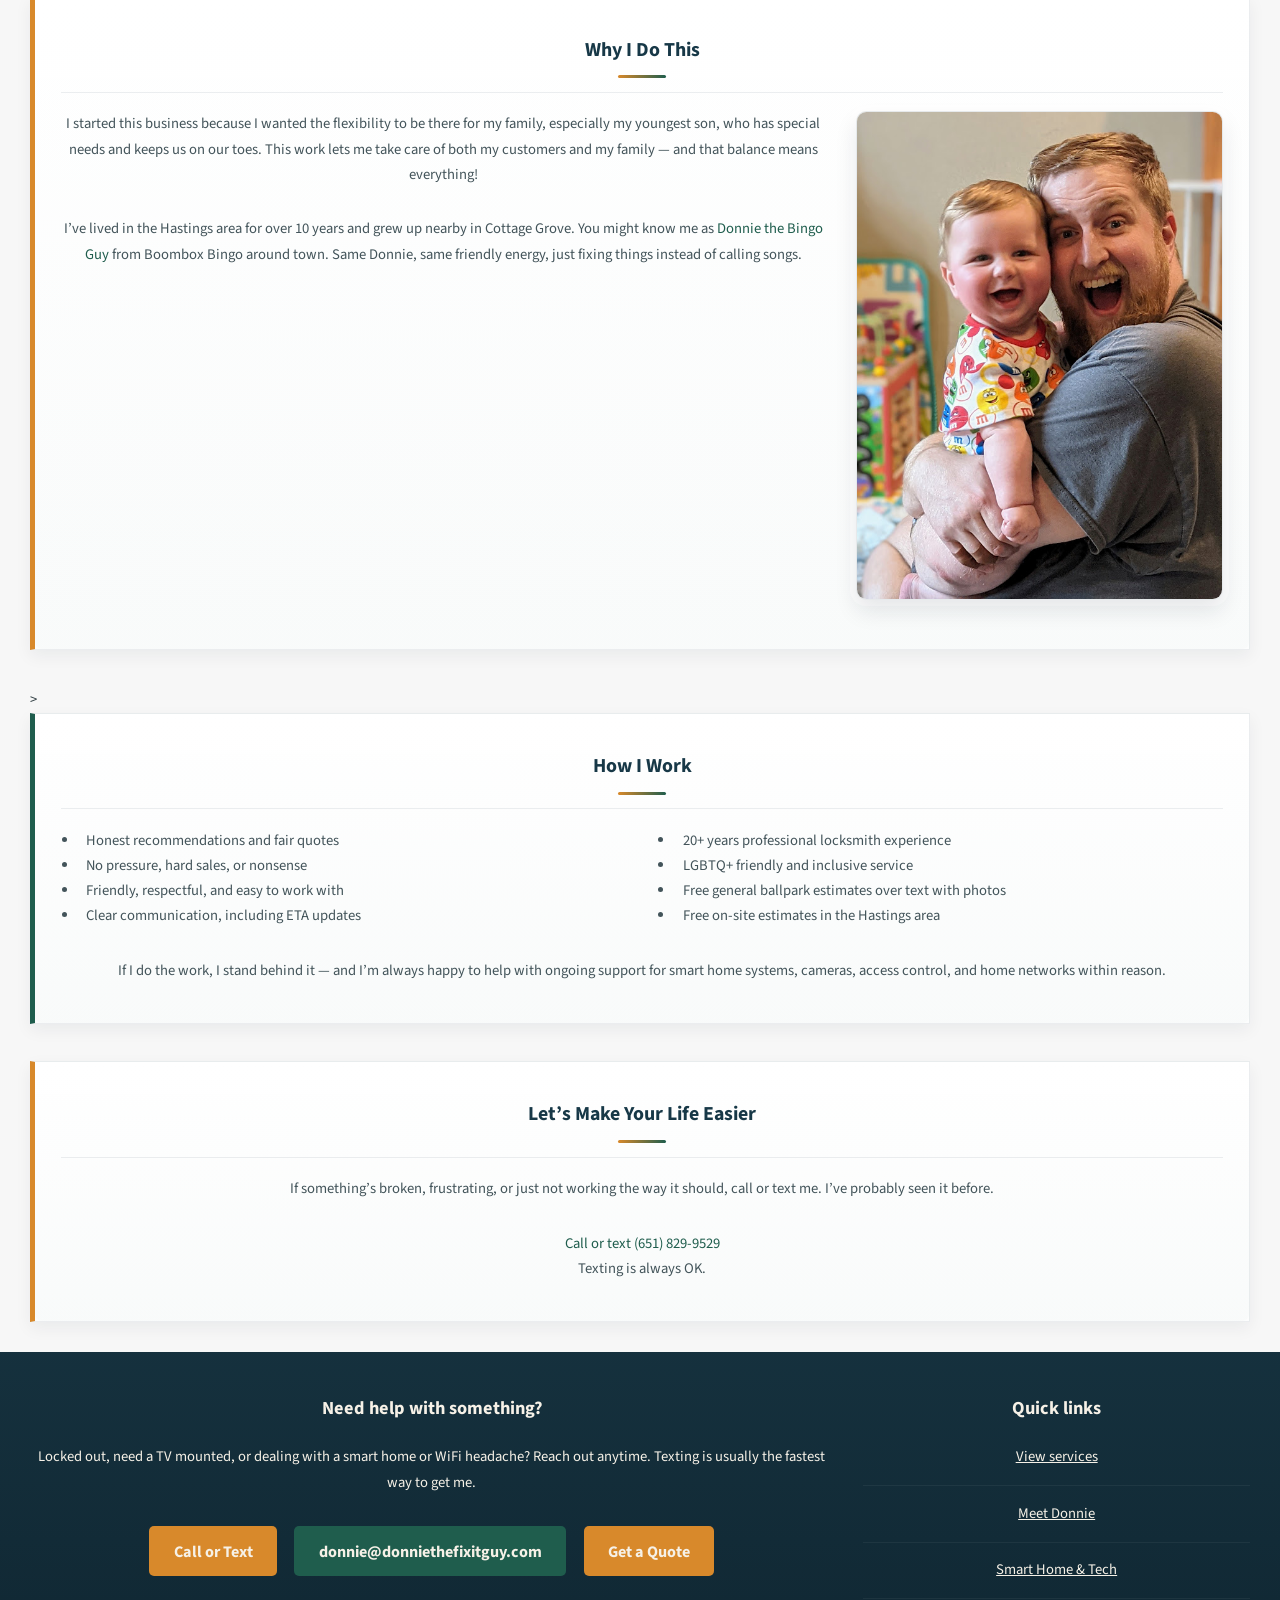
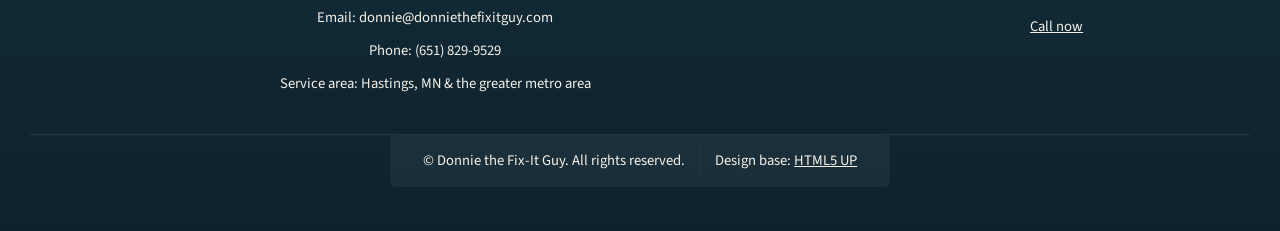
==== commit 73979047: "Update about.html" ====
--- a/about.html
+++ b/about.html
@@ -29,10 +29,13 @@
 					<ul>
 						<li class=""><a href="index.html">Home</a></li>
 						<li class="current"><a href="about.html">About</a></li>
-						<li class=""><a href="tech.html">Smart Home &amp; Tech</a></li>
-						<li><a href="index.html#services">Services</a></li>
+						<li class=""><a href="services.html">Services</a></li>
+						<li class=""><a href="locksmith.html">Locksmithing</a></li>
+						<li class=""><a href="tech.html">Mobile &amp; Smart Home Tech</a></li>
+						<li class=""><a href="pc.html">PC Services</a></li>
+						<li class=""><a href="repairs.html">General Projects &amp; Repairs</a></li>
 						<li><a href="index.html#contact">Contact</a></li>
-						<li></li><a href="contact.html#get-a-quote" class="button primary">Get a Quote</a></li>
+						<li><a href="index.html#get-a-quote" class="button primary">Get a Quote</a></li>
 					</ul>
 				</nav>
 
